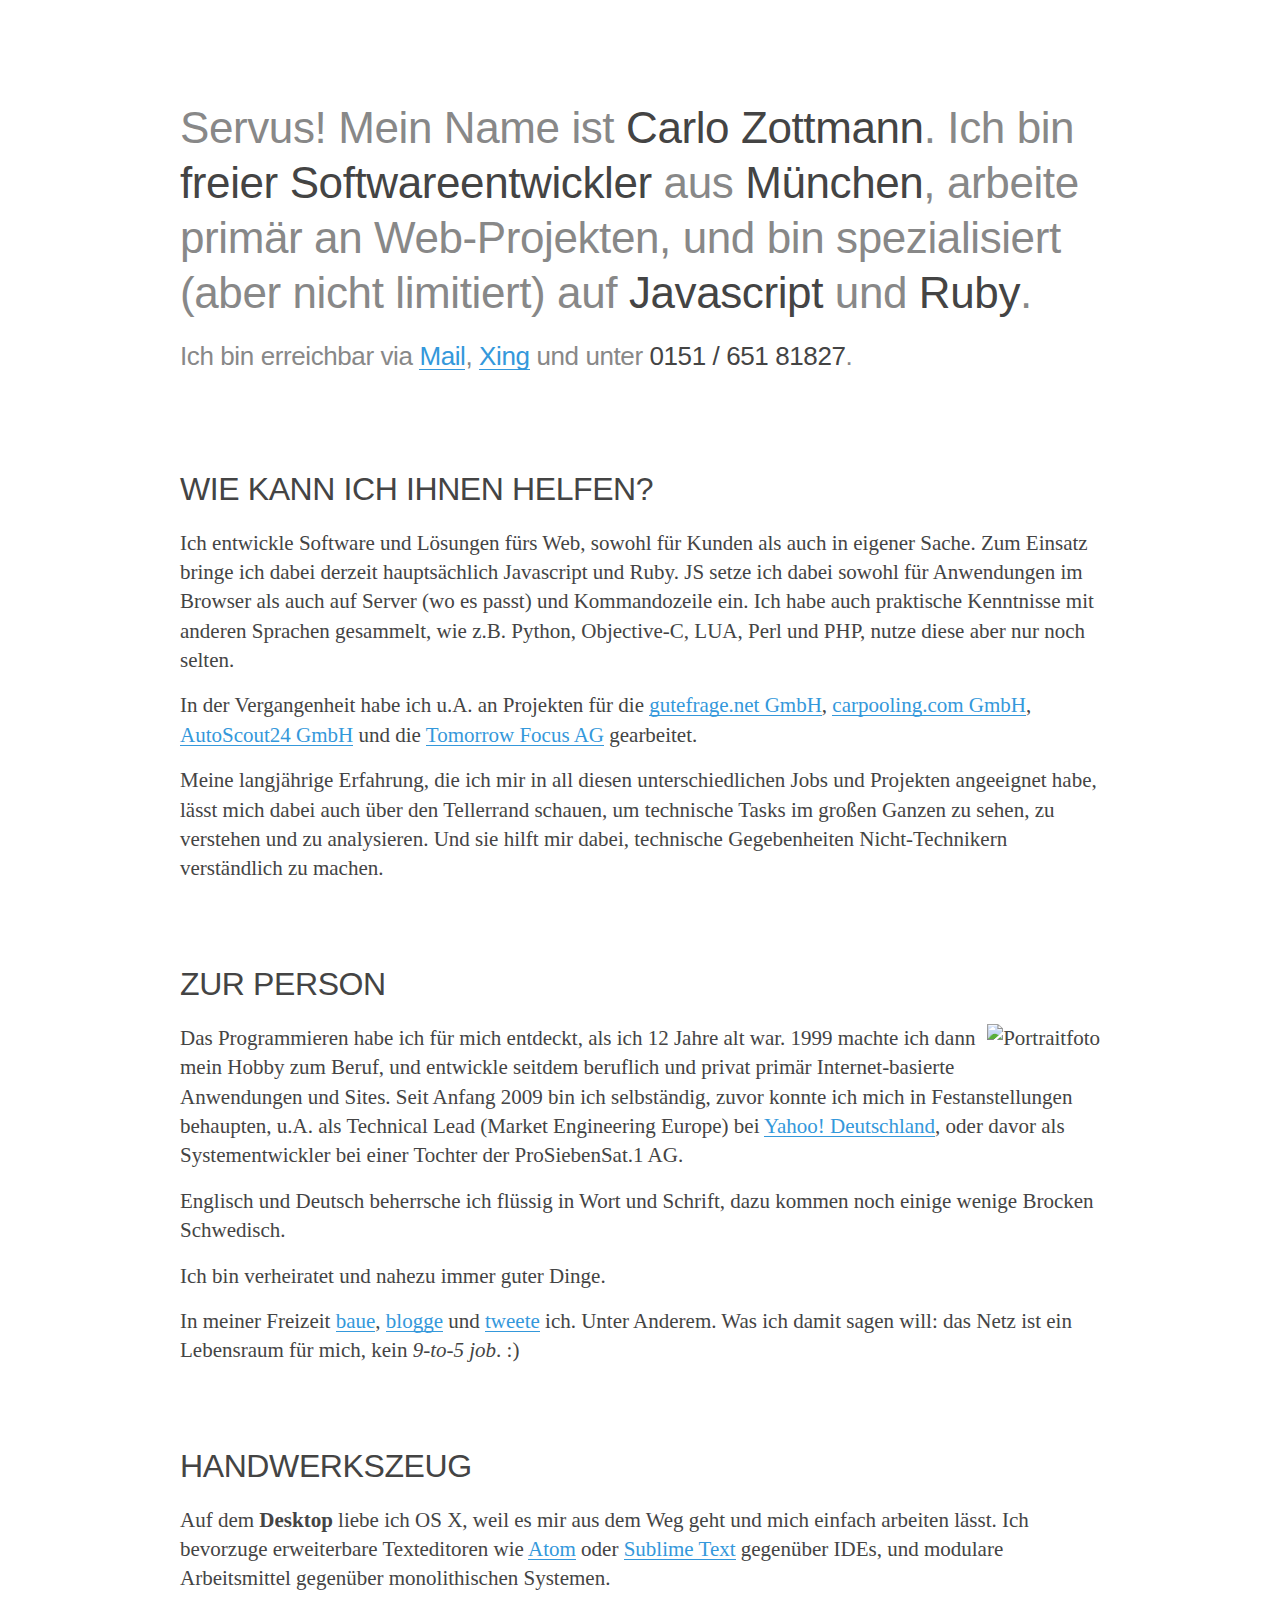
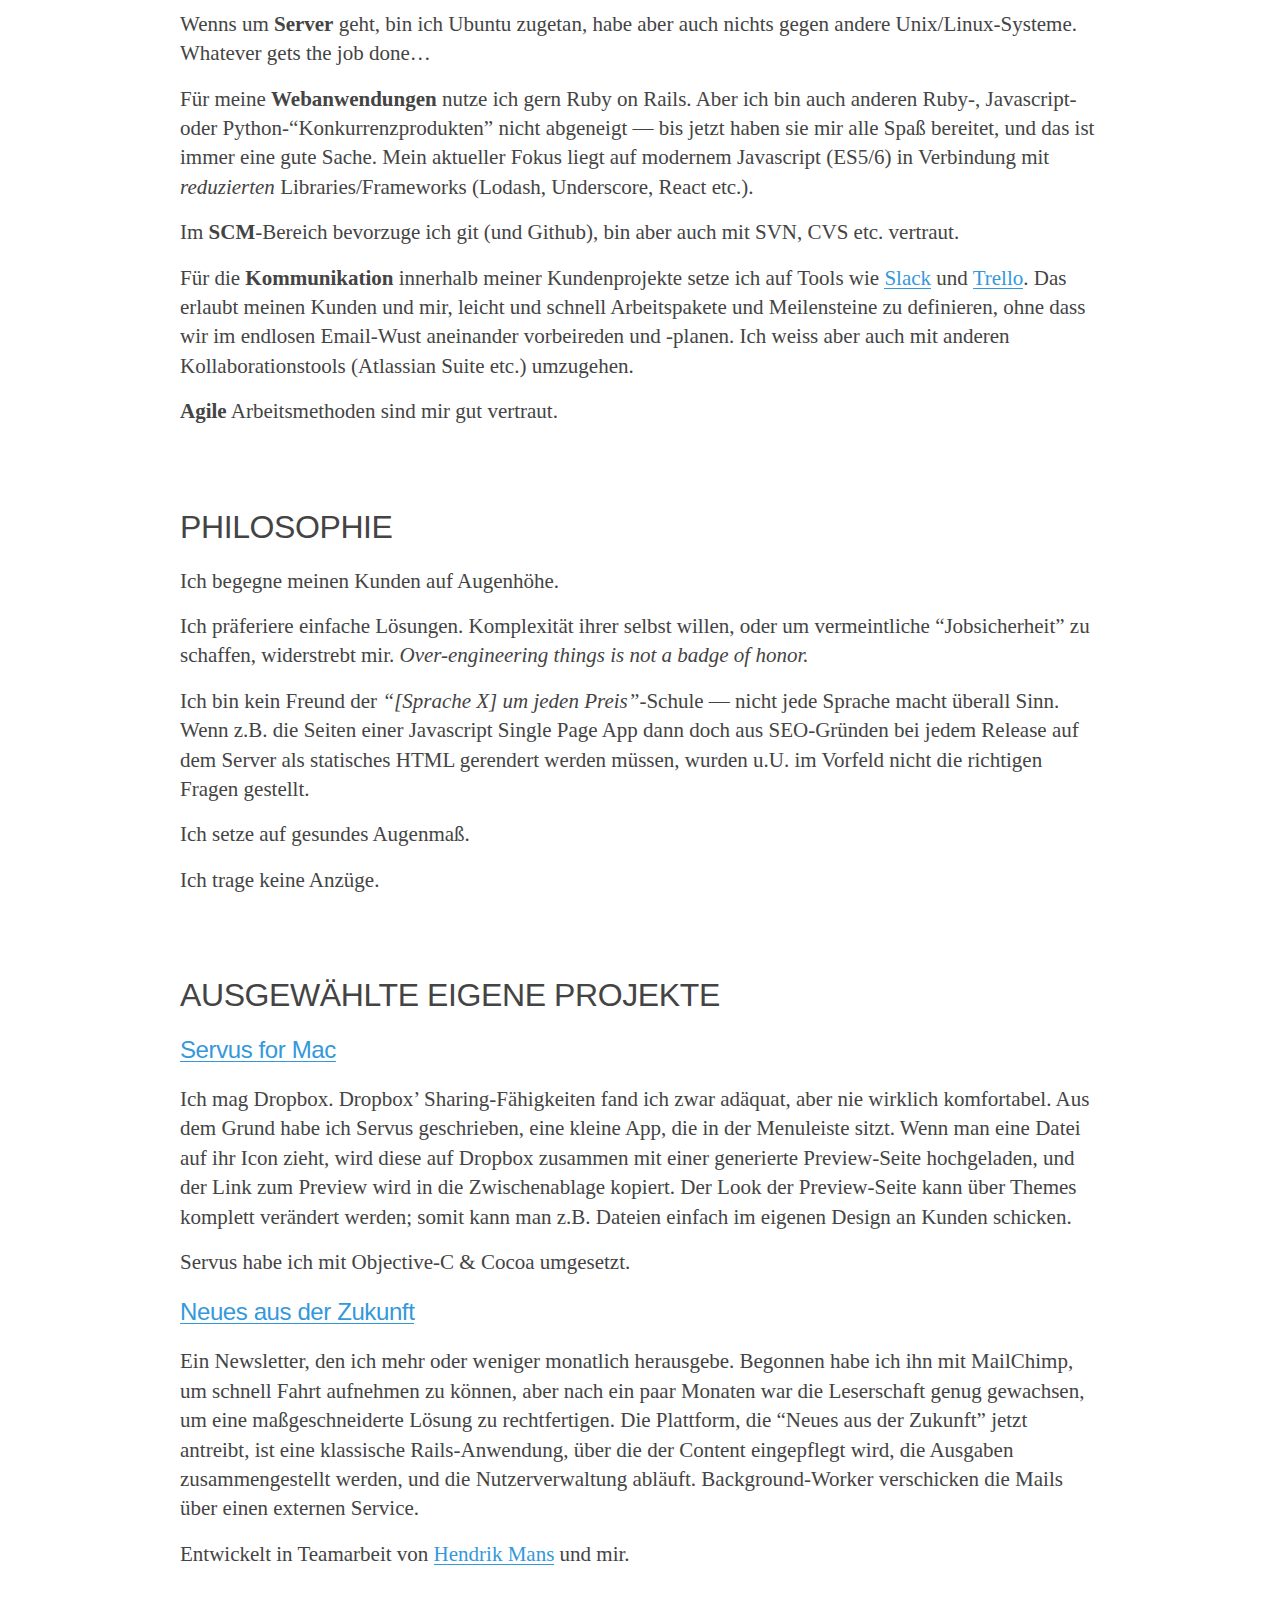
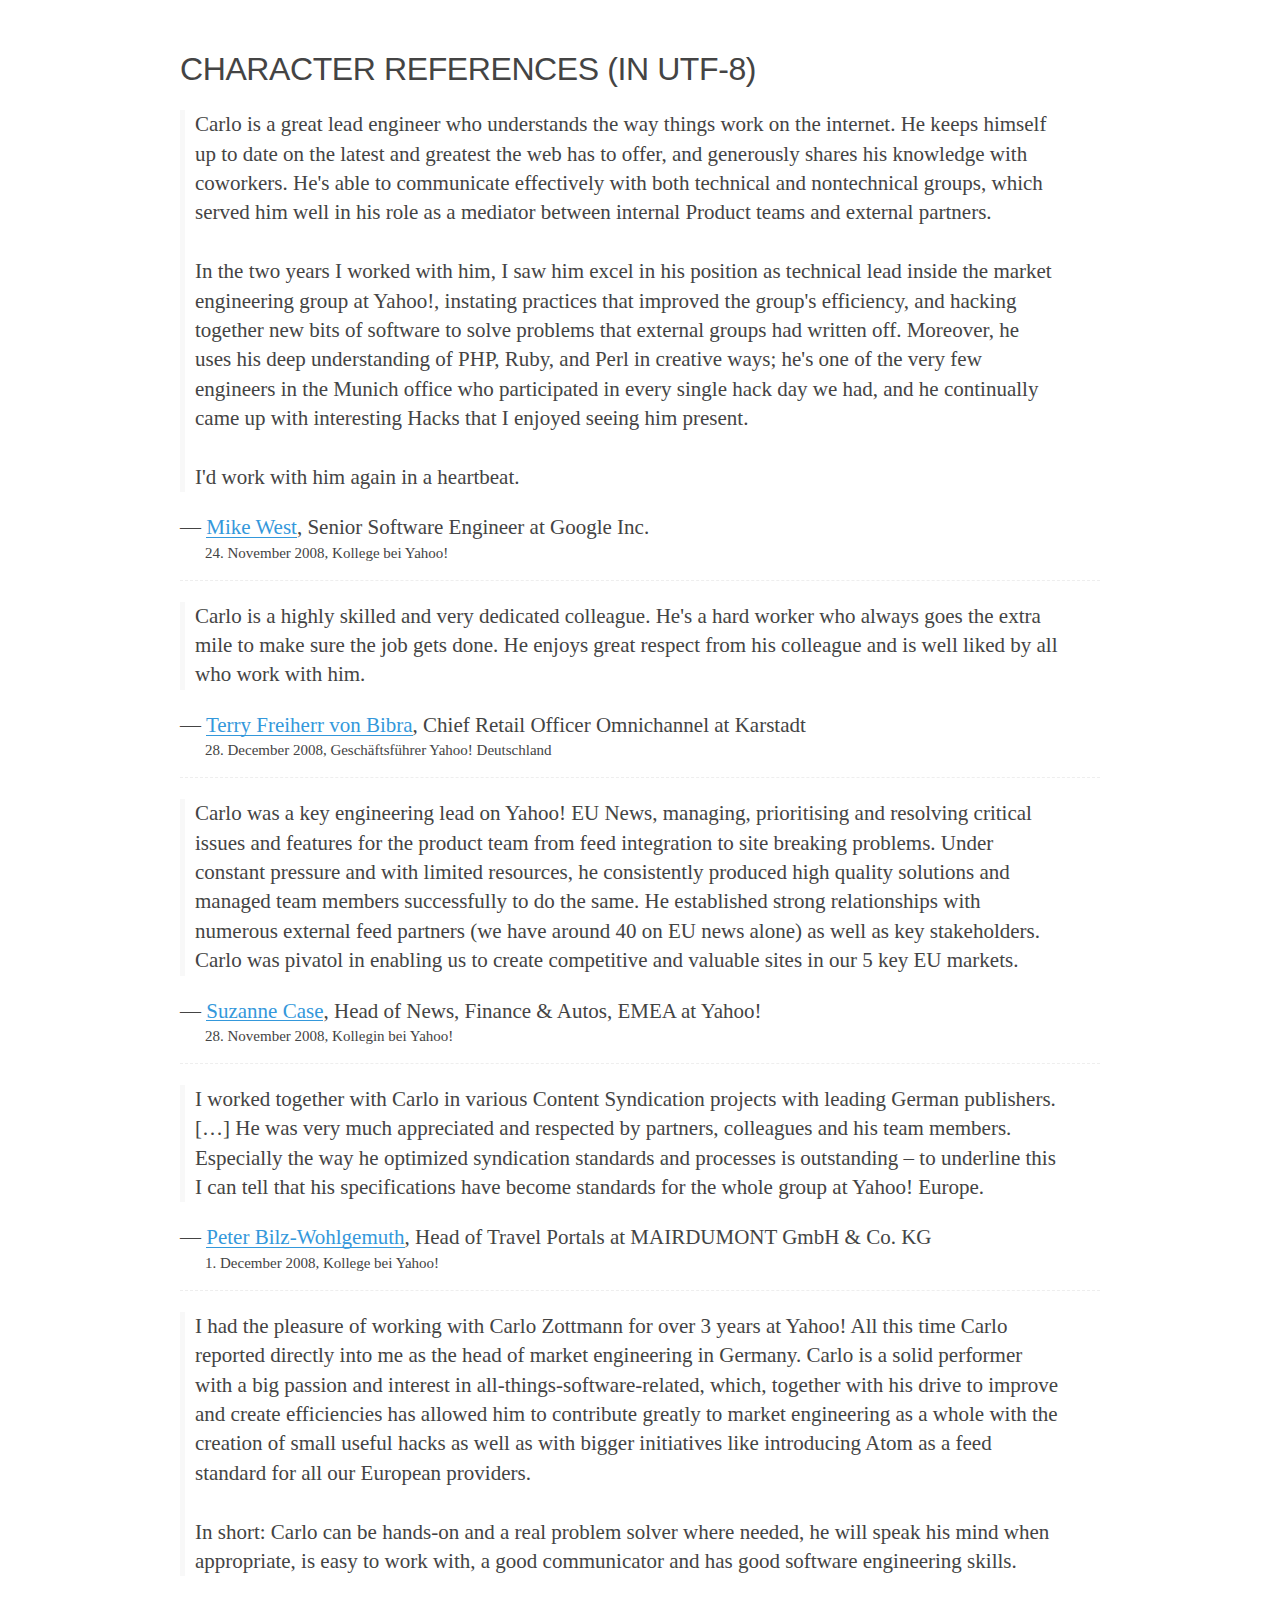
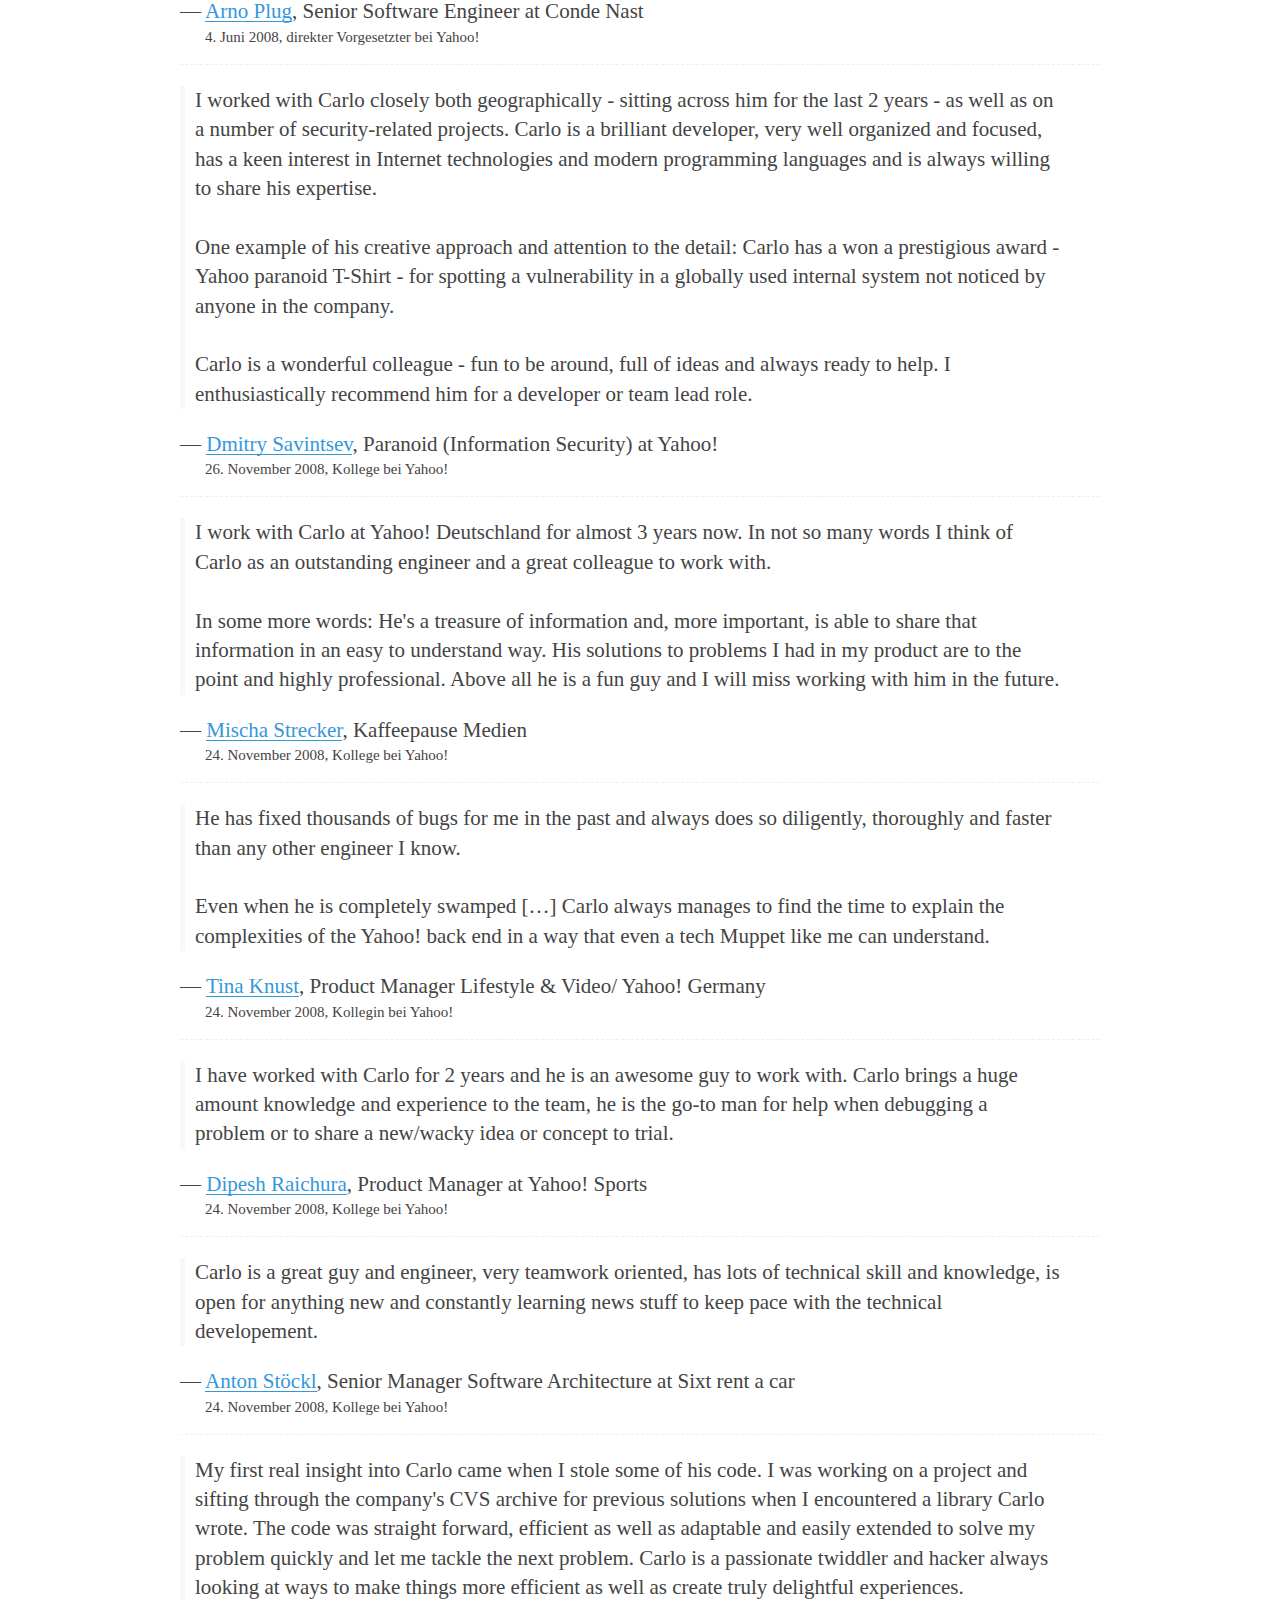
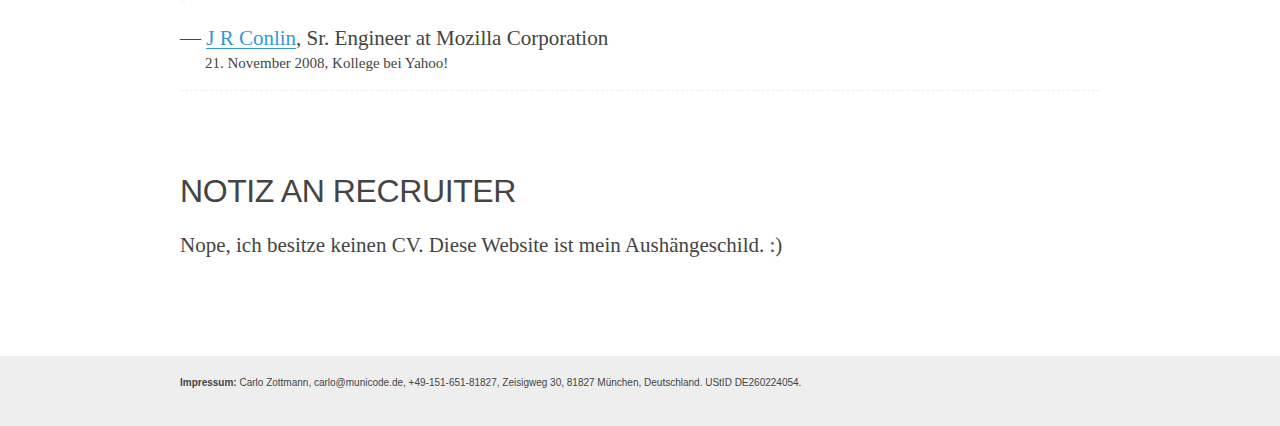
==== index.html @ 57a02a76 "[DEL] Unpassende Beschreibung entfernt." ====
<!DOCTYPE html>
<html lang="de">

<head>
  <meta http-equiv="Content-type" content="text/html; charset=utf-8">
  <title>Carlo Zottmann, Freelance Software Development, München.</title>
  <meta charset="utf-8">
  <meta name="viewport" content="width=device-width, initial-scale=1">

  <style>
    /*! normalize.css v3.0.2 | MIT License | git.io/normalize */
    html{font-family:sans-serif;-ms-text-size-adjust:100%;-webkit-text-size-adjust:100%}body{margin:0}article,aside,details,figcaption,figure,footer,header,hgroup,main,menu,nav,section,summary{display:block}audio,canvas,progress,video{display:inline-block;vertical-align:baseline}audio:not([controls]){display:none;height:0}[hidden],template{display:none}a{background-color:transparent}a:active,a:hover{outline:0}abbr[title]{border-bottom:1px dotted}b,strong{font-weight:bold}dfn{font-style:italic}h1{font-size:2em;margin:.67em 0}mark{background:#ff0;color:#000}small{font-size:80%}sub,sup{font-size:75%;line-height:0;position:relative;vertical-align:baseline}sup{top:-0.5em}sub{bottom:-0.25em}img{border:0}svg:not(:root){overflow:hidden}figure{margin:1em 40px}hr{-moz-box-sizing:content-box;box-sizing:content-box;height:0}pre{overflow:auto}code,kbd,pre,samp{font-family:monospace,monospace;font-size:1em}button,input,optgroup,select,textarea{color:inherit;font:inherit;margin:0}button{overflow:visible}button,select{text-transform:none}button,html input[type="button"],input[type="reset"],input[type="submit"]{-webkit-appearance:button;cursor:pointer}button[disabled],html input[disabled]{cursor:default}button::-moz-focus-inner,input::-moz-focus-inner{border:0;padding:0}input{line-height:normal}input[type="checkbox"],input[type="radio"]{box-sizing:border-box;padding:0}input[type="number"]::-webkit-inner-spin-button,input[type="number"]::-webkit-outer-spin-button{height:auto}input[type="search"]{-webkit-appearance:textfield;-moz-box-sizing:content-box;-webkit-box-sizing:content-box;box-sizing:content-box}input[type="search"]::-webkit-search-cancel-button,input[type="search"]::-webkit-search-decoration{-webkit-appearance:none}fieldset{border:1px solid silver;margin:0 2px;padding:.35em .625em .75em}legend{border:0;padding:0}textarea{overflow:auto}optgroup{font-weight:bold}table{border-collapse:collapse;border-spacing:0}td,th{padding:0}

    /* Site styles */
    html{font-size:62.5%}body{color:#444;font-family:"adobe-garamond-pro-1","adobe-garamond-pro-2",Georgia,serif;font-size:2.1em;font-weight:400;line-height:1.4}h1,h2,h3,h4,h5,h6{font-family:"nimbus-sans-1","nimbus-sans-2","Helvetica Neue",Helvetica,Arial,sans-serif;font-weight:normal;letter-spacing:-0.04rem;line-height:1.25;margin-bottom:2rem;margin-top:0}h1{font-size:4.4rem;margin-top:10rem}h2{font-size:3.2rem;margin-top:8rem;text-transform:uppercase}h3{font-size:2.4rem;margin-top:2rem}@media(max-width:640px){h1{font-size:3rem;margin-top:2rem}h2{font-size:2.5rem;margin-top:8rem;text-transform:uppercase}h3{font-size:2.2rem;margin-top:2rem}}p{margin:0 0 1.6rem 0}a{color:#3498db;background-image:-webkit-linear-gradient(bottom,rgba(0,0,0,0) 50%,#3498db 50%);background-image:linear-gradient(to bottom,rgba(0,0,0,0) 50%,#3498db 50%);background-position:0 95%;background-repeat:repeat-x;background-size:2px 2px;text-decoration:none}a:hover,a:active,a:visited{color:#2980b9}.no-wrap{white-space:nowrap}.Block{width:100%;float:left;box-sizing:border-box}.Block-inner{box-sizing:border-box;margin:0 auto;max-width:960px;padding:0 20px;position:relative;width:100%}.Block:after,.Block-inner:after{clear:both;content:"";display:table}.PageHeader{letter-spacing:-0.04rem;font-family:"nimbus-sans-1","nimbus-sans-2","Helvetica Neue",Helvetica,Arial,sans-serif;color:#888}.PageHeader h1{font-weight:200}.PageHeader strong{color:#444;font-weight:400}.PageHeader p{font-size:2.6rem;font-weight:200;line-height:1.25}.Mugshot{float:right;margin:0 0 1rem 1rem;max-width:50%}.Endorsement{border-bottom:.1rem dashed #eee;margin-bottom:2rem}.Endorsement-quote{border-left:.5rem solid #f8f8f8;margin-left:0;padding-left:1rem}.Endorsement-meta{display:block;font-size:1.5rem;margin-left:2.5rem}.PageFooter{font-family:"nimbus-sans-1","nimbus-sans-2","Helvetica Neue",Helvetica,Arial,sans-serif;font-size:1rem;background-color:#eee;padding:2rem 0;margin-top:8rem}#content{min-height:100rem}
  </style>

  <script src="//use.typekit.net/qkr4hse.js"></script>
  <script>try { Typekit.load(); } catch( e ) {}</script>
</head>

<body>
  <header class="Block PageHeader">
    <div class="Block-inner">
      <h1>
        Servus! Mein Name ist
        <strong>Carlo Zottmann</strong>.
        Ich bin
        <strong>freier Softwareentwickler</strong>
        aus
        <strong>München</strong>,
        arbeite primär an Web-Projekten, und bin spezialisiert (aber nicht limitiert) auf
        <strong>Javascript</strong> und
        <strong>Ruby</strong>.
      </h1>

      <p>
        Ich bin erreichbar via
        <strong><a href="mailto:carlo@municode.de">Mail</a></strong>,
        <strong><a href="https://www.xing.com/profile/Carlo_Zottmann">Xing</a></strong>
        und unter
        <strong><span class="no-wrap">0151 / 651 81827</span></strong>.
      </p>
    </div>
  </header>


  <div class="Block">
    <div class="Block-inner" id="content">

      <section>
        <h2>Wie kann ich Ihnen helfen?</h2>

        <p>Ich entwickle Software und Lösungen fürs Web, sowohl für Kunden als auch in eigener Sache. Zum Einsatz bringe ich dabei derzeit hauptsächlich Javascript und Ruby. JS setze ich dabei sowohl für Anwendungen im Browser als auch auf Server (wo es passt) und Kommandozeile ein.  Ich habe auch praktische Kenntnisse mit anderen Sprachen gesammelt, wie z.B. Python, Objective-C, LUA, Perl und PHP, nutze diese aber nur noch selten.</p>

        <p>In der Vergangenheit habe ich u.A. an Projekten für die <a href="http://gutefrage.net">gutefrage.net GmbH</a>, <a href="http://carpooling.com">carpooling.com GmbH</a>, <a href="http://autoscout24.de/">AutoScout24 GmbH</a> und die <a href="http://tomorrow-focus.de/">Tomorrow Focus AG</a> gearbeitet.</p>

        <p>Meine langjährige Erfahrung, die ich mir in all diesen unterschiedlichen Jobs und Projekten angeeignet habe, lässt mich dabei auch über den Tellerrand schauen, um technische Tasks im großen Ganzen zu sehen, zu verstehen und zu analysieren.  Und sie hilft mir dabei, technische Gegebenheiten Nicht-Technikern verständlich zu machen.</p>
      </section>


      <section>
        <h2>Zur Person</h2>

        <img src="img/mugshot.png" alt="Portraitfoto" class="Mugshot">

        <p>Das Programmieren habe ich für mich entdeckt, als ich 12&nbsp;Jahre alt war. 1999&nbsp;machte ich dann mein Hobby zum Beruf, und entwickle seitdem beruflich und privat primär Internet-basierte Anwendungen und Sites. Seit Anfang&nbsp;2009 bin ich selbständig, zuvor konnte ich mich in Festanstellungen behaupten, u.A. als Technical Lead (Market Engineering Europe) bei <a href="https://de.yahoo.com/">Yahoo! Deutschland</a>, oder davor als Systementwickler bei einer Tochter der ProSiebenSat.1 AG.</p>

        <p>Englisch und Deutsch beherrsche ich flüssig in Wort und Schrift, dazu kommen noch einige wenige Brocken Schwedisch.</p>

        <p>Ich bin verheiratet und nahezu immer guter Dinge.</p>

        <p>In meiner Freizeit <a href="https://github.com/carlo">baue</a>, <a href="https://carlo.zottmann.org/">blogge</a> und <a href="https://twitter.com/municode">tweete</a> ich. Unter Anderem. Was ich damit sagen will: das Netz ist ein Lebensraum für mich, kein <i>9-to-5 job</i>. :)</p>
      </section>


      <section>
        <h2>Handwerkszeug</h2>

        <p>Auf dem <strong>Desktop</strong> liebe ich OS&nbsp;X, weil es mir aus dem Weg geht und mich einfach arbeiten lässt. Ich bevorzuge erweiterbare Texteditoren wie <a href="https://atom.io">Atom</a> oder <a href="http://www.sublimetext.com/">Sublime Text</a> gegenüber IDEs, und modulare Arbeitsmittel gegenüber monolithischen Systemen.</p>

        <p>Wenns um <strong>Server</strong> geht, bin ich Ubuntu zugetan, habe aber auch nichts gegen andere Unix/Linux-Systeme. Whatever gets the job done…</p>

        <p>Für meine <strong>Webanwendungen</strong> nutze ich gern Ruby on Rails. Aber ich bin auch anderen Ruby-, Javascript- oder Python-&#8220;Konkurrenzprodukten&#8221; nicht abgeneigt — bis jetzt haben sie mir alle Spaß bereitet, und das ist immer eine gute Sache. Mein aktueller Fokus liegt auf modernem Javascript (ES5/6) in Verbindung mit <em>reduzierten</em> Libraries/Frameworks (Lodash, Underscore, React etc.).</p>

        <p>Im <strong>SCM</strong>-Bereich bevorzuge ich git (und Github), bin aber auch mit SVN, CVS etc. vertraut.</p>

        <p>Für die <strong>Kommunikation</strong> innerhalb meiner Kundenprojekte setze ich auf Tools wie <a href="https://slack.com/">Slack</a> und <a href="https://trello.com/">Trello</a>. Das erlaubt meinen Kunden und mir, leicht und schnell Arbeitspakete und Meilensteine zu definieren, ohne dass wir im endlosen Email-Wust aneinander vorbeireden und -planen. Ich weiss aber auch mit anderen Kollaborationstools (Atlassian Suite etc.) umzugehen.</p>

        <p><strong>Agile</strong> Arbeitsmethoden sind mir gut vertraut.</p>
      </section>


      <section>
        <h2>Philosophie</h2>

        <p>Ich begegne meinen Kunden auf Augenhöhe.</p>

        <p>Ich präferiere einfache Lösungen. Komplexität ihrer selbst willen, oder um vermeintliche &#8220;Jobsicherheit&#8221; zu schaffen, widerstrebt mir. <i>Over-engineering things is not a badge of honor.</i></p>

        <p>Ich bin kein Freund der <em>&#8220;[Sprache X] um jeden Preis&#8221;</em>-Schule — nicht jede Sprache macht überall Sinn.  Wenn z.B. die Seiten einer Javascript Single Page App dann doch aus SEO-Gründen bei jedem Release auf dem Server als statisches HTML gerendert werden müssen, wurden u.U. im Vorfeld nicht die richtigen Fragen gestellt.</p>

        <p>Ich setze auf gesundes Augenmaß.</p>

        <p>Ich trage keine Anzüge.</p>
      </section>


      <section>
        <h2>Ausgewählte eigene Projekte</h2>

        <h3><a href="https://servus.io">Servus for Mac</a></h3>

        <p>Ich mag Dropbox. Dropbox&#8217; Sharing-Fähigkeiten fand ich zwar adäquat, aber nie wirklich komfortabel. Aus dem Grund habe ich Servus geschrieben, eine kleine App, die in der Menuleiste sitzt. Wenn man eine Datei auf ihr Icon zieht, wird diese auf Dropbox zusammen mit einer generierte Preview-Seite hochgeladen, und der Link zum Preview wird in die Zwischenablage kopiert. Der Look der Preview-Seite kann über Themes komplett verändert werden; somit kann man z.B. Dateien einfach im eigenen Design an Kunden schicken.</p>

        <p>Servus habe ich mit Objective-C &amp; Cocoa umgesetzt.</p>

        <h3><a href="https://neues-aus-der-zukunft.de/">Neues aus der Zukunft</a></h3>

        <p>Ein Newsletter, den ich mehr oder weniger monatlich herausgebe. Begonnen habe ich ihn mit MailChimp, um schnell Fahrt aufnehmen zu können, aber nach ein paar Monaten war die Leserschaft genug gewachsen, um eine maßgeschneiderte Lösung zu rechtfertigen. Die Plattform, die &#8220;Neues aus der Zukunft&#8221; jetzt antreibt, ist eine klassische Rails-Anwendung, über die der Content eingepflegt wird, die Ausgaben zusammengestellt werden, und die Nutzerverwaltung abläuft. Background-Worker verschicken die Mails über einen externen Service.</p>

        <p>Entwickelt in Teamarbeit von <a href="http://hmans.io">Hendrik Mans</a> und mir.</p>
      </section>


      <section>
        <h2>Character References (in UTF-8)</h2>

        <section class="Endorsement">
          <blockquote class="Endorsement-quote">
            Carlo is a great lead engineer who understands the way things work on the
            internet. He keeps himself up to date on the latest and greatest the web
            has to offer, and generously shares his knowledge with coworkers. He's
            able to communicate effectively with both technical and nontechnical
            groups, which served him well in his role as a mediator between internal
            Product teams and external partners.<br><br>

            In the two years I worked with him,
            I saw him excel in his position as technical lead inside the market
            engineering group at Yahoo!, instating practices that improved the
            group's efficiency, and hacking together new bits of software to solve
            problems that external groups had written off. Moreover, he uses his deep
            understanding of PHP, Ruby, and Perl in creative ways; he's one of the
            very few engineers in the Munich office who participated in every single
            hack day we had, and he continually came up with interesting Hacks that I
            enjoyed seeing him present.<br><br>

            I'd work with him again in a heartbeat.
          </blockquote>

          <p>
            — <a href="http://de.linkedin.com/in/mikewestorg/en">Mike West</a>, Senior Software Engineer at Google Inc.
            <span class="Endorsement-meta">24.&nbsp;November&nbsp;2008, Kollege bei Yahoo!</span>
          </p>
        </section>

        <section class="Endorsement">
          <blockquote class="Endorsement-quote">
            Carlo is a highly skilled and very dedicated colleague. He's a hard
            worker who always goes the extra mile to make sure the job gets done. He
            enjoys great respect from his colleague and is well liked by all who work
            with him.
          </blockquote>
          <p>
            — <a href="http://de.linkedin.com/in/terryvonbibra/en">Terry Freiherr von Bibra</a>, Chief Retail Officer Omnichannel at Karstadt
            <span class="Endorsement-meta">28.&nbsp;December&nbsp;2008, Geschäftsführer Yahoo! Deutschland</span>
          </p>
        </section>

        <section class="Endorsement">
          <blockquote class="Endorsement-quote">
            Carlo was a key engineering lead on Yahoo! EU News, managing,
            prioritising and resolving critical issues and features for the product
            team from feed integration to site breaking problems. Under constant
            pressure and with limited resources, he consistently produced high
            quality solutions and managed team members successfully to do the same.
            He established strong relationships with numerous external feed partners
            (we have around 40 on EU news alone) as well as key stakeholders. Carlo
            was pivatol in enabling us to create competitive and valuable sites in
            our 5 key EU markets.
          </blockquote>

          <p>
            — <a href="http://uk.linkedin.com/pub/suzanne-case/7/676/8bb/en">Suzanne Case</a>, Head of News, Finance &amp; Autos, EMEA at Yahoo!
            <span class="Endorsement-meta">28.&nbsp;November&nbsp;2008, Kollegin bei Yahoo!</span>
          </p>
        </section>

        <section class="Endorsement">
          <blockquote class="Endorsement-quote">
            I worked together with Carlo in various Content Syndication projects with
            leading German publishers. […] He was very much
            appreciated and respected by partners, colleagues and his team members.
            Especially the way he optimized syndication standards and processes is
            outstanding – to underline this I can tell that his specifications have
            become standards for the whole group at Yahoo! Europe.
          </blockquote>

          <p>
            — <a href="http://de.linkedin.com/in/peterbw">Peter Bilz-Wohlgemuth</a>, Head of Travel Portals at MAIRDUMONT GmbH &amp; Co. KG
            <span class="Endorsement-meta">1.&nbsp;December&nbsp;2008, Kollege bei Yahoo!</span>
          </p>
        </section>

        <section class="Endorsement">
          <blockquote class="Endorsement-quote">
            I had the pleasure of working with Carlo Zottmann for over 3 years at
            Yahoo! All this time Carlo reported directly into me as the head of
            market engineering in Germany. Carlo is a solid performer with a big
            passion and interest in all-things-software-related, which, together with
            his drive to improve and create efficiencies has allowed him to
            contribute greatly to market engineering as a whole with the creation of
            small useful hacks as well as with bigger initiatives like introducing
            Atom as a feed standard for all our European providers.<br>
            <br>
            In short: Carlo can be hands-on and a real problem solver where needed,
            he will speak his mind when appropriate, is easy to work with, a good
            communicator and has good software engineering skills.
          </blockquote>

          <p>
            — <a href="http://es.linkedin.com/in/amplug/en">Arno Plug</a>, Senior Software Engineer at Conde Nast
            <span class="Endorsement-meta">4.&nbsp;Juni&nbsp;2008, direkter Vorgesetzter bei Yahoo!</span>
          </p>
        </section>

        <section class="Endorsement">
          <blockquote class="Endorsement-quote">
            I worked with Carlo closely both geographically - sitting across him
            for the last 2 years - as well as on a number of security-related
            projects. Carlo is a brilliant developer, very well organized and
            focused, has a keen interest in Internet technologies and modern
            programming languages and is always willing to share his expertise.<br><br>

            One example of his creative approach and attention to the detail:
            Carlo has a won a prestigious award - Yahoo paranoid T-Shirt -
            for spotting a vulnerability in a globally used internal system not
            noticed by anyone in the company.<br><br>

            Carlo is a wonderful colleague - fun to be around, full of ideas and
            always ready to help. I enthusiastically recommend him for a developer or
            team lead role.
          </blockquote>

          <p>
            — <a href="http://de.linkedin.com/in/dmitrysavintsev/en">Dmitry Savintsev</a>, Paranoid (Information Security) at Yahoo!
            <span class="Endorsement-meta">26.&nbsp;November&nbsp;2008, Kollege bei Yahoo!</span>
          </p>
        </section>

        <section class="Endorsement">
          <blockquote class="Endorsement-quote">
            I work with Carlo at Yahoo! Deutschland for almost 3 years now. In not so
            many words I think of Carlo as an outstanding engineer and a great
            colleague to work with.<br><br>

            In some more words: He's a treasure of information and, more important,
            is able to share that information in an easy to understand way. His
            solutions to problems I had in my product are to the point and highly
            professional. Above all he is a fun guy and I will miss working with him
            in the future.
          </blockquote>

          <p>
            — <a href="http://de.linkedin.com/in/mischastrecker">Mischa Strecker</a>, Kaffeepause Medien
            <span class="Endorsement-meta">24.&nbsp;November&nbsp;2008, Kollege bei Yahoo!</span>
          </p>
        </section>

        <section class="Endorsement">
          <blockquote class="Endorsement-quote">
            He has fixed thousands of bugs for me in the past and always does so
            diligently, thoroughly and faster than any other engineer I know.<br><br>

            Even when he is completely swamped […] Carlo always manages to find the time to explain
            the complexities of the Yahoo! back end in a way that even a tech Muppet
            like me can understand.
          </blockquote>

          <p>
            — <a href="http://de.linkedin.com/pub/tina-knust/0/464/b3b">Tina Knust</a>, Product Manager Lifestyle &amp; Video/ Yahoo! Germany
            <span class="Endorsement-meta">24.&nbsp;November&nbsp;2008, Kollegin bei Yahoo!</span>
          </p>
        </section>

        <section class="Endorsement">
          <blockquote class="Endorsement-quote">
            I have worked with Carlo for 2 years and he is an awesome guy to work
            with. Carlo brings a huge amount knowledge and experience to the team, he
            is the go-to man for help when debugging a problem or to share a
            new/wacky idea or concept to trial.
          </blockquote>

          <p>
            — <a href="http://www.linkedin.com/in/dipeshraichura/en">Dipesh Raichura</a>, Product Manager at Yahoo! Sports
            <span class="Endorsement-meta">24.&nbsp;November&nbsp;2008, Kollege bei Yahoo!</span>
          </p>
        </section>

        <section class="Endorsement">
          <blockquote class="Endorsement-quote">
            Carlo is a great guy and engineer, very teamwork oriented, has lots of
            technical skill and knowledge, is open for anything new and constantly
            learning news stuff to keep pace with the technical developement.
          </blockquote>

          <p>
            — <a href="http://de.linkedin.com/pub/anton-stoeckl/5/6a8/32a">Anton Stöckl</a>, Senior Manager Software Architecture at Sixt rent a car
            <span class="Endorsement-meta">24.&nbsp;November&nbsp;2008, Kollege bei Yahoo!</span>
          </p>
        </section>

        <section class="Endorsement">
          <blockquote class="Endorsement-quote">
            My first real insight into Carlo came when I stole some of his code. I
            was working on a project and sifting through the company's CVS archive
            for previous solutions when I encountered a library Carlo wrote. The code
            was straight forward, efficient as well as adaptable and easily extended
            to solve my problem quickly and let me tackle the next problem. Carlo is
            a passionate twiddler and hacker always looking at ways to make things
            more efficient as well as create truly delightful experiences.
          </blockquote>

          <p>
            — <a href="http://www.linkedin.com/in/jrconlin">J R Conlin</a>, Sr. Engineer at Mozilla Corporation
            <span class="Endorsement-meta">21.&nbsp;November&nbsp;2008, Kollege bei Yahoo!</span>
          </p>
        </section>
      </section>


      <section>
        <h2>Notiz an Recruiter</h2>

        <p>Nope, ich besitze keinen CV. Diese Website ist mein Aushängeschild. :)</p>
      </section>

    </div>
  </div>

  <footer class="Block PageFooter">
    <div class="Block-inner">
      <p class="PageFooter-imprint">
        <strong>Impressum:</strong>
        Carlo Zottmann, carlo@municode.de,
        <span class="no-wrap">+49-151-651-81827</span>,
        Zeisigweg&nbsp;30, 81827&nbsp;München, Deutschland.
        UStID DE260224054.
      </p>
    </div>
  </footer>

</body>
</html>
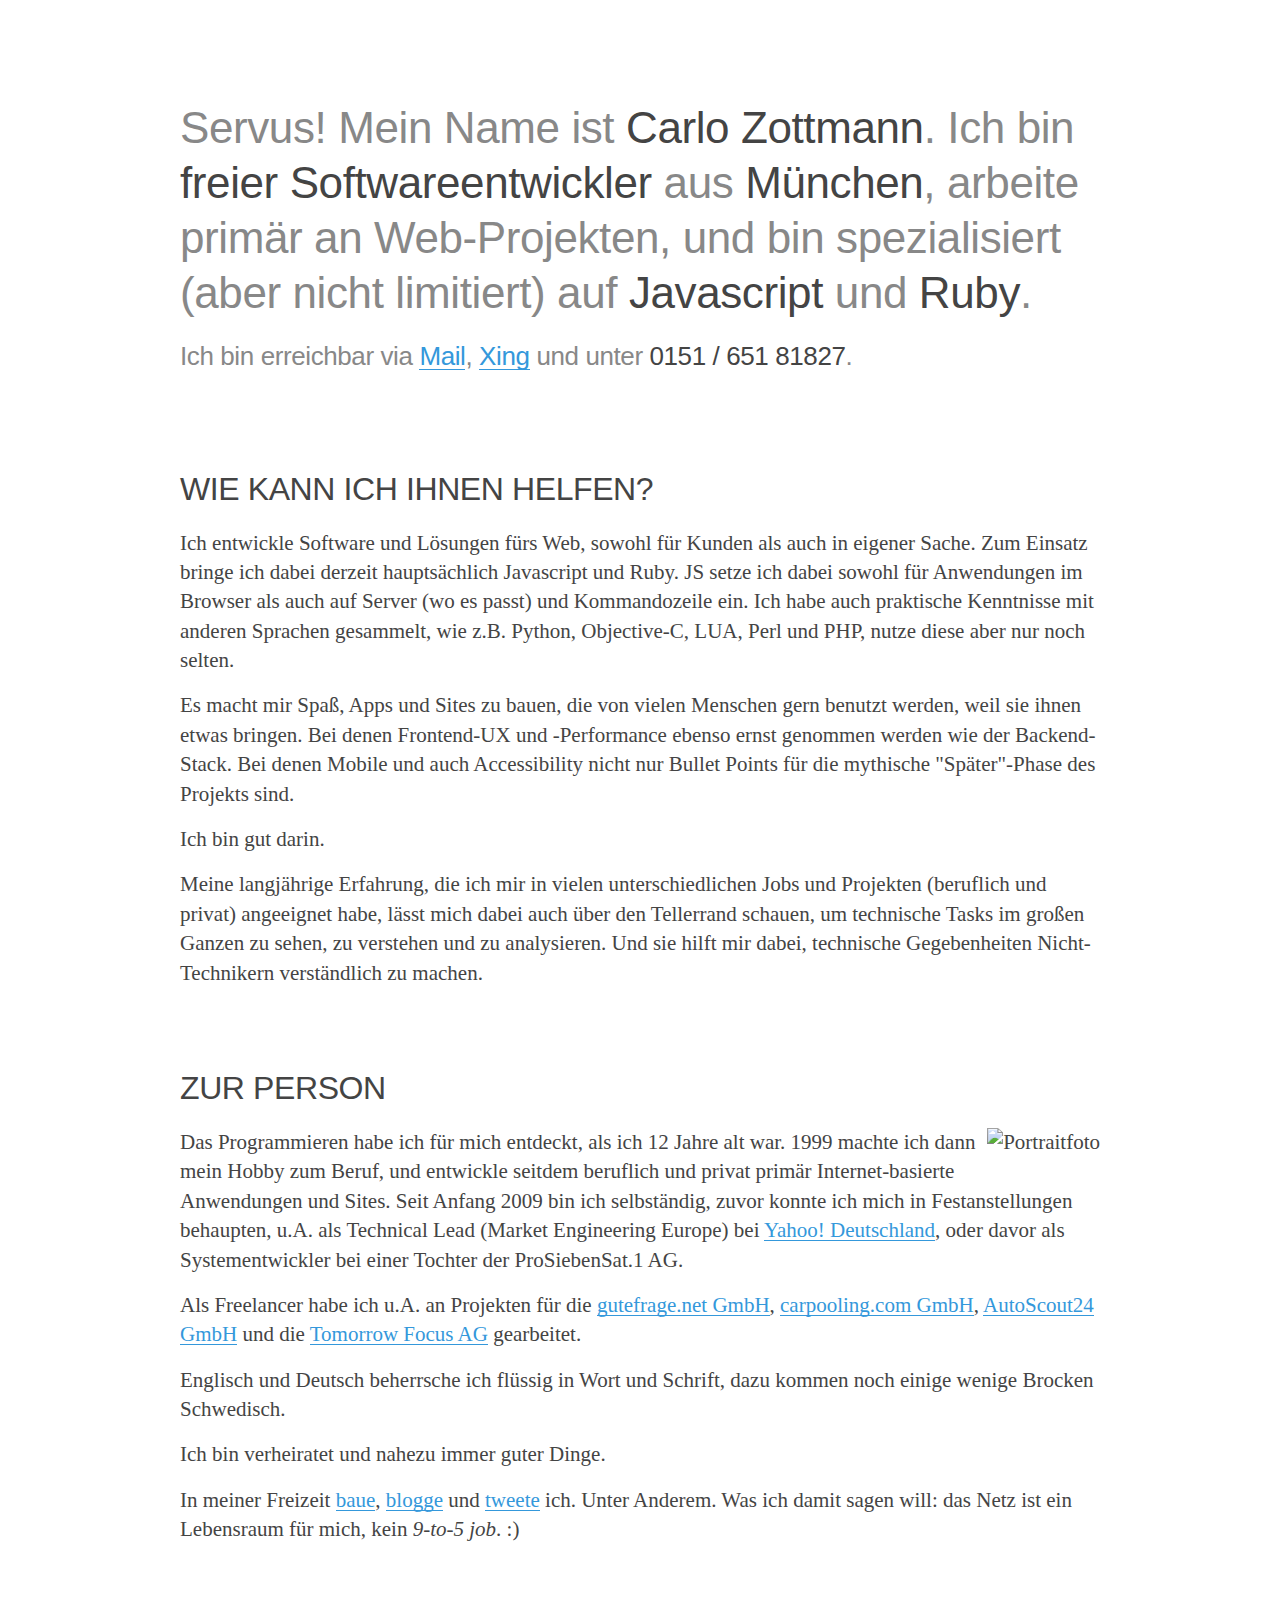
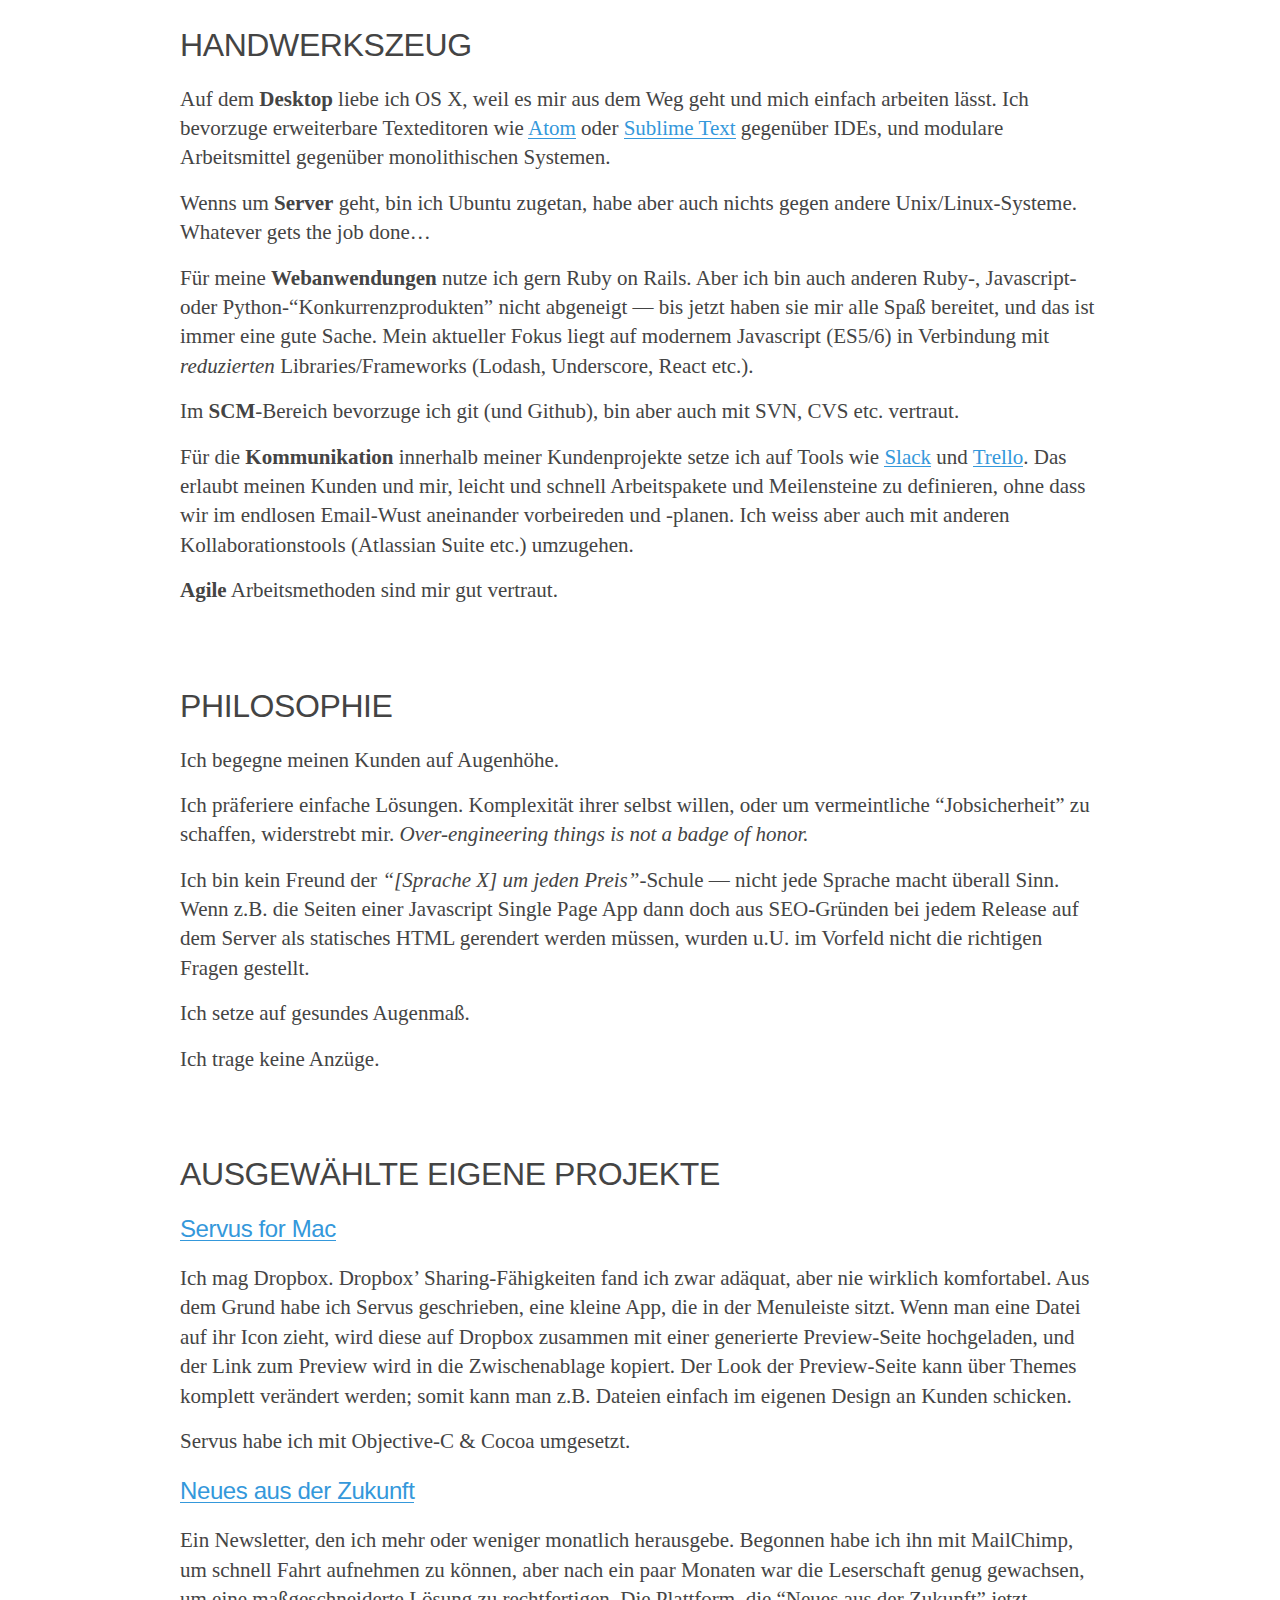
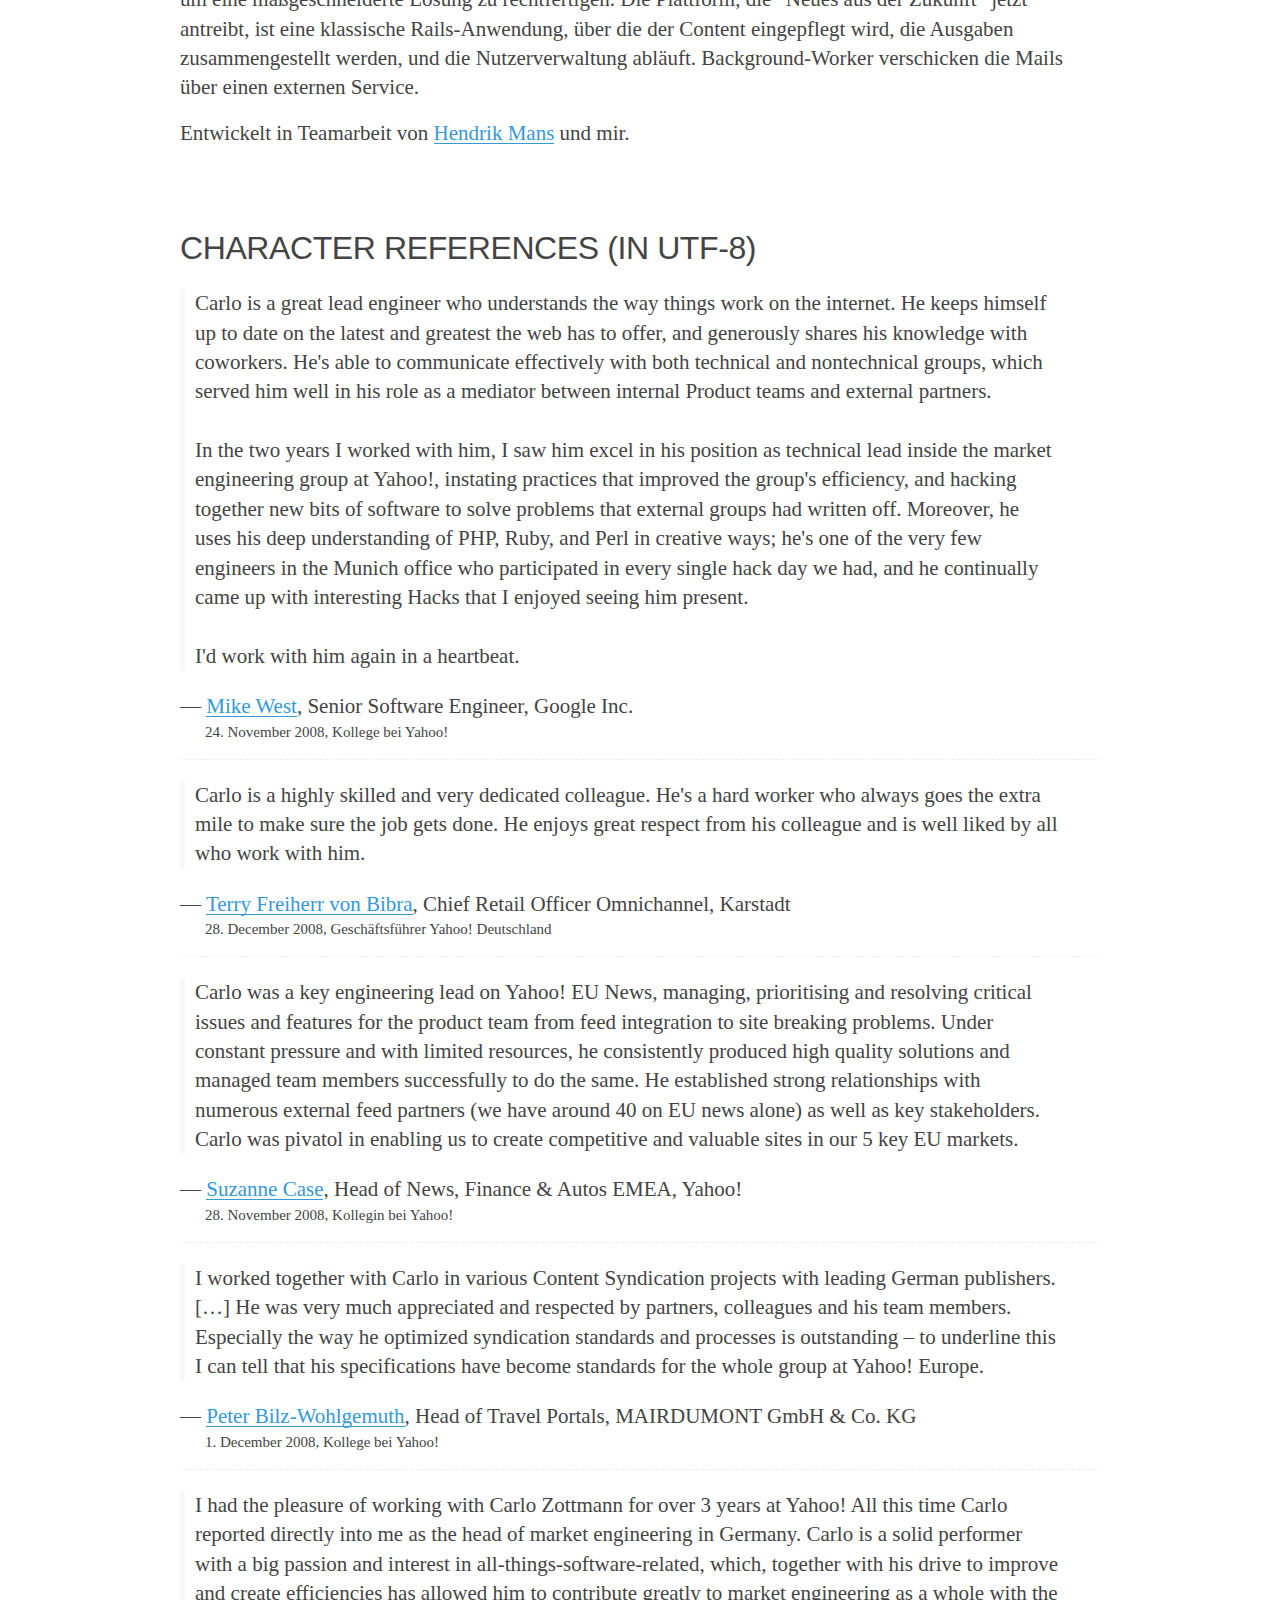
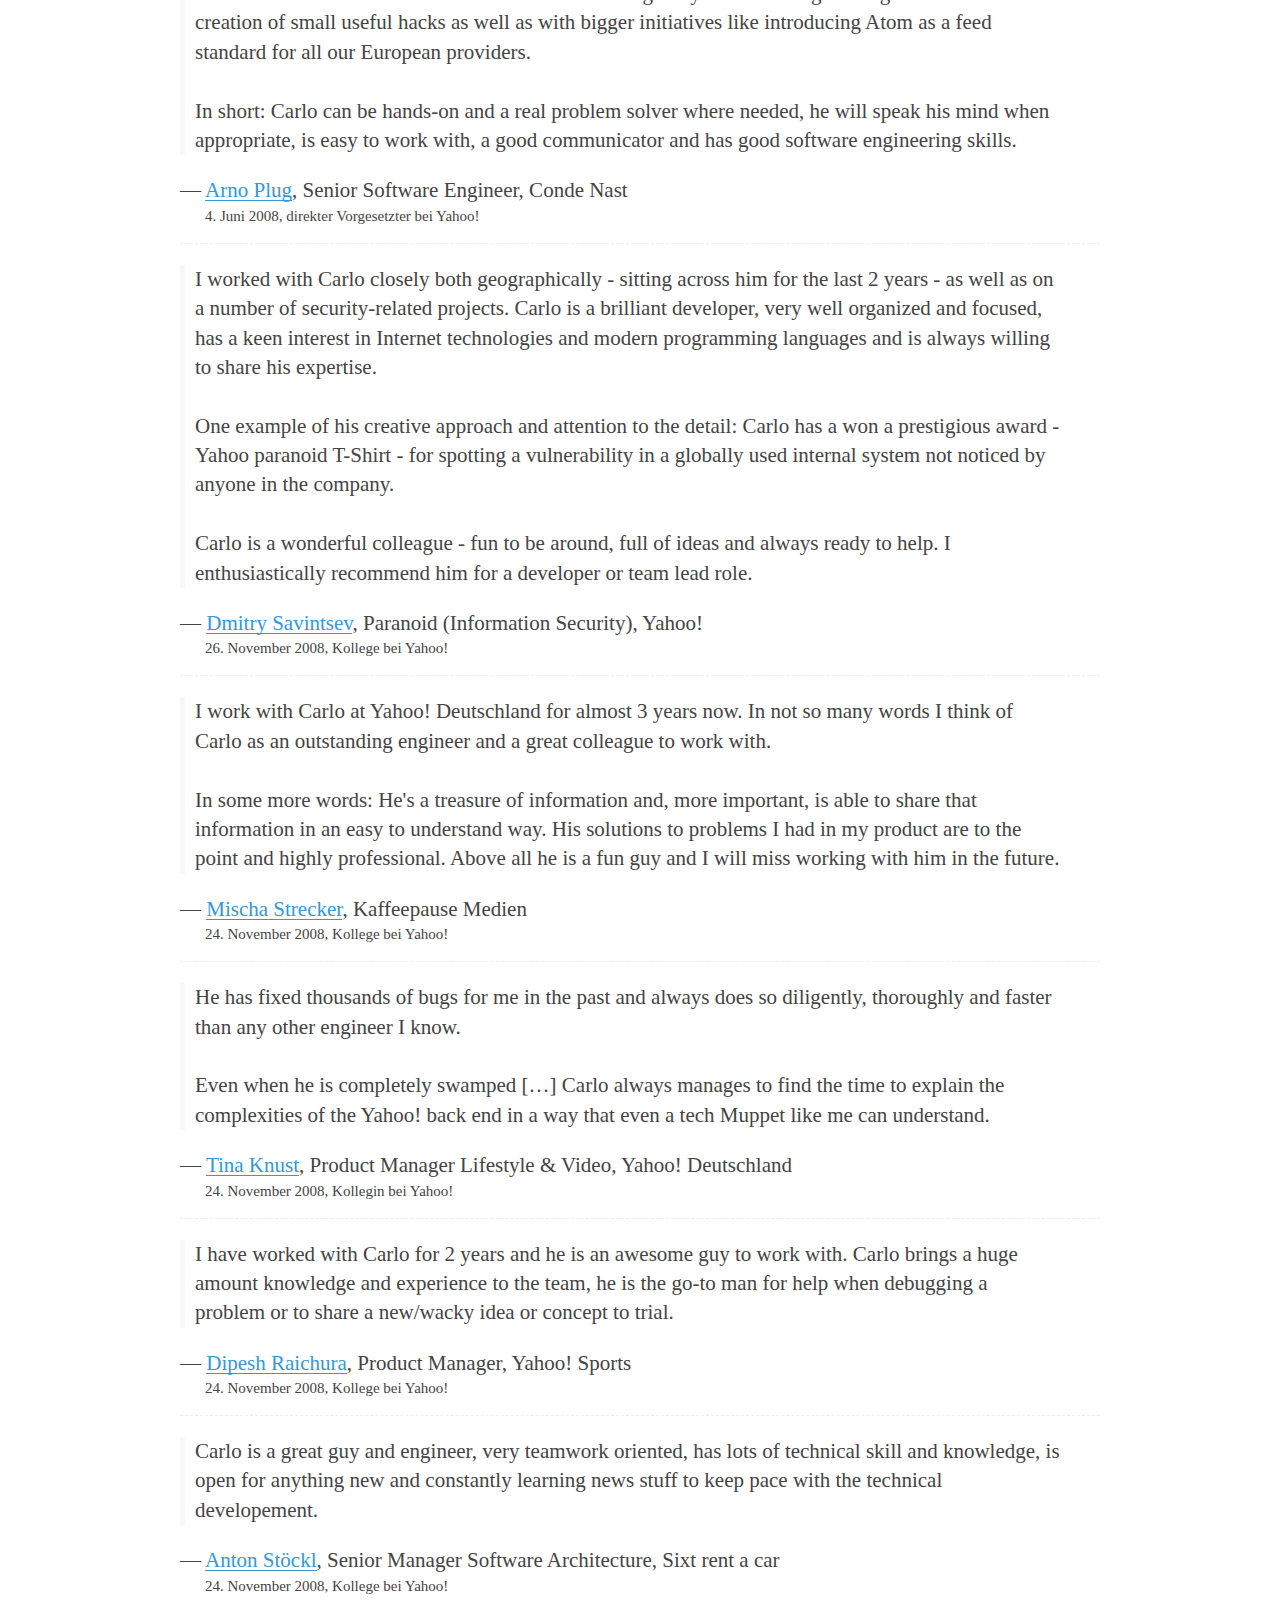
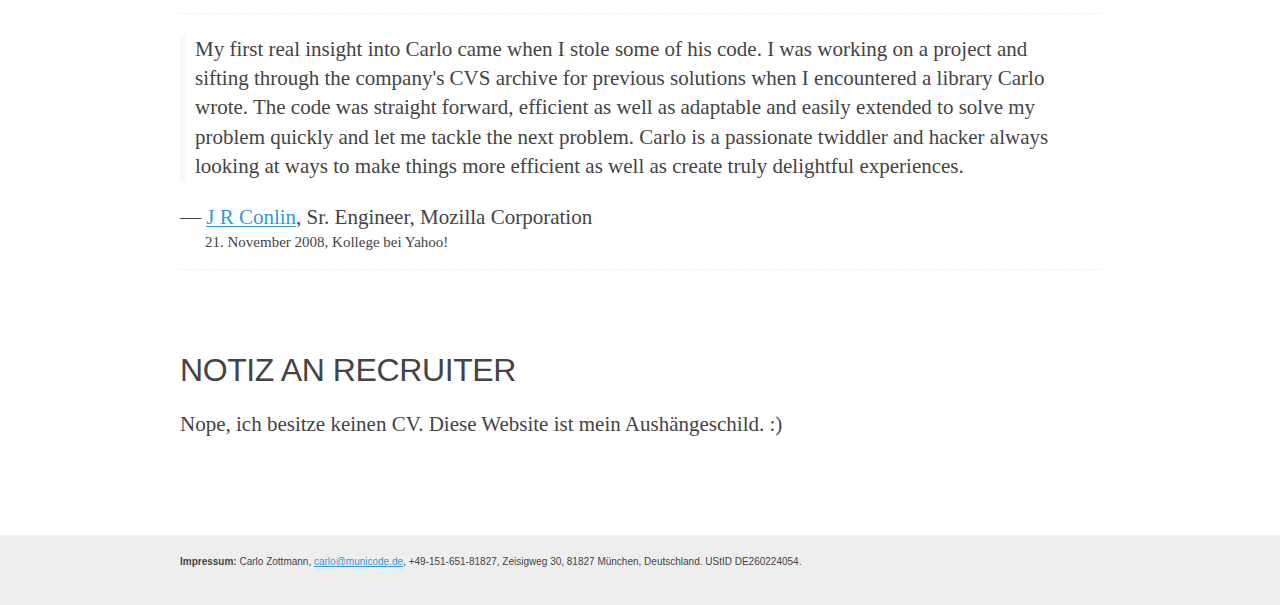
==== commit 481fdf81: "[FIX] Images in vcard mit HTTPS laden." ====
--- a/index.html
+++ b/index.html
@@ -6,13 +6,15 @@
   <title>Carlo Zottmann, Freelance Software Development, München.</title>
   <meta charset="utf-8">
   <meta name="viewport" content="width=device-width, initial-scale=1">
+  <meta name="google-site-verification" content="jhdnsWYmu6rTlFr2XArQ-A6dcvN0AGrWNmfE_7lpNX4">
 
   <style>
     /*! normalize.css v3.0.2 | MIT License | git.io/normalize */
     html{font-family:sans-serif;-ms-text-size-adjust:100%;-webkit-text-size-adjust:100%}body{margin:0}article,aside,details,figcaption,figure,footer,header,hgroup,main,menu,nav,section,summary{display:block}audio,canvas,progress,video{display:inline-block;vertical-align:baseline}audio:not([controls]){display:none;height:0}[hidden],template{display:none}a{background-color:transparent}a:active,a:hover{outline:0}abbr[title]{border-bottom:1px dotted}b,strong{font-weight:bold}dfn{font-style:italic}h1{font-size:2em;margin:.67em 0}mark{background:#ff0;color:#000}small{font-size:80%}sub,sup{font-size:75%;line-height:0;position:relative;vertical-align:baseline}sup{top:-0.5em}sub{bottom:-0.25em}img{border:0}svg:not(:root){overflow:hidden}figure{margin:1em 40px}hr{-moz-box-sizing:content-box;box-sizing:content-box;height:0}pre{overflow:auto}code,kbd,pre,samp{font-family:monospace,monospace;font-size:1em}button,input,optgroup,select,textarea{color:inherit;font:inherit;margin:0}button{overflow:visible}button,select{text-transform:none}button,html input[type="button"],input[type="reset"],input[type="submit"]{-webkit-appearance:button;cursor:pointer}button[disabled],html input[disabled]{cursor:default}button::-moz-focus-inner,input::-moz-focus-inner{border:0;padding:0}input{line-height:normal}input[type="checkbox"],input[type="radio"]{box-sizing:border-box;padding:0}input[type="number"]::-webkit-inner-spin-button,input[type="number"]::-webkit-outer-spin-button{height:auto}input[type="search"]{-webkit-appearance:textfield;-moz-box-sizing:content-box;-webkit-box-sizing:content-box;box-sizing:content-box}input[type="search"]::-webkit-search-cancel-button,input[type="search"]::-webkit-search-decoration{-webkit-appearance:none}fieldset{border:1px solid silver;margin:0 2px;padding:.35em .625em .75em}legend{border:0;padding:0}textarea{overflow:auto}optgroup{font-weight:bold}table{border-collapse:collapse;border-spacing:0}td,th{padding:0}
 
     /* Site styles */
-    html{font-size:62.5%}body{color:#444;font-family:"adobe-garamond-pro-1","adobe-garamond-pro-2",Georgia,serif;font-size:2.1em;font-weight:400;line-height:1.4}h1,h2,h3,h4,h5,h6{font-family:"nimbus-sans-1","nimbus-sans-2","Helvetica Neue",Helvetica,Arial,sans-serif;font-weight:normal;letter-spacing:-0.04rem;line-height:1.25;margin-bottom:2rem;margin-top:0}h1{font-size:4.4rem;margin-top:10rem}h2{font-size:3.2rem;margin-top:8rem;text-transform:uppercase}h3{font-size:2.4rem;margin-top:2rem}@media(max-width:640px){h1{font-size:3rem;margin-top:2rem}h2{font-size:2.5rem;margin-top:8rem;text-transform:uppercase}h3{font-size:2.2rem;margin-top:2rem}}p{margin:0 0 1.6rem 0}a{color:#3498db;background-image:-webkit-linear-gradient(bottom,rgba(0,0,0,0) 50%,#3498db 50%);background-image:linear-gradient(to bottom,rgba(0,0,0,0) 50%,#3498db 50%);background-position:0 95%;background-repeat:repeat-x;background-size:2px 2px;text-decoration:none}a:hover,a:active,a:visited{color:#2980b9}.no-wrap{white-space:nowrap}.Block{width:100%;float:left;box-sizing:border-box}.Block-inner{box-sizing:border-box;margin:0 auto;max-width:960px;padding:0 20px;position:relative;width:100%}.Block:after,.Block-inner:after{clear:both;content:"";display:table}.PageHeader{letter-spacing:-0.04rem;font-family:"nimbus-sans-1","nimbus-sans-2","Helvetica Neue",Helvetica,Arial,sans-serif;color:#888}.PageHeader h1{font-weight:200}.PageHeader strong{color:#444;font-weight:400}.PageHeader p{font-size:2.6rem;font-weight:200;line-height:1.25}.Mugshot{float:right;margin:0 0 1rem 1rem;max-width:50%}.Endorsement{border-bottom:.1rem dashed #eee;margin-bottom:2rem}.Endorsement-quote{border-left:.5rem solid #f8f8f8;margin-left:0;padding-left:1rem}.Endorsement-meta{display:block;font-size:1.5rem;margin-left:2.5rem}.PageFooter{font-family:"nimbus-sans-1","nimbus-sans-2","Helvetica Neue",Helvetica,Arial,sans-serif;font-size:1rem;background-color:#eee;padding:2rem 0;margin-top:8rem}#content{min-height:100rem}
+    html{font-size:62.5%}body{color:#444;font-family:"adobe-garamond-pro-1","adobe-garamond-pro-2",Georgia,serif;font-size:2.1em;font-weight:400;line-height:1.4}h1,h2,h3,h4,h5,h6{font-family:"nimbus-sans-1","nimbus-sans-2","Helvetica Neue",Helvetica,Arial,sans-serif;font-weight:normal;letter-spacing:-0.04rem;line-height:1.25;margin-bottom:2rem;margin-top:0}h1{font-size:4.4rem;margin-top:10rem}h2{font-size:3.2rem;margin-top:8rem;text-transform:uppercase}h3{font-size:2.4rem;margin-top:2rem}@media(max-width:640px){h1{font-size:3rem;margin-top:2rem}h2{font-size:2.5rem;margin-top:8rem;text-transform:uppercase}h3{font-size:2.2rem;margin-top:2rem}}p{margin:0 0 1.6rem 0}a{color:#3498db;background-image:-webkit-linear-gradient(bottom,rgba(0,0,0,0) 50%,#3498db 50%);background-image:linear-gradient(to bottom,rgba(0,0,0,0) 50%,#3498db 50%);background-position:0 95%;background-repeat:repeat-x;background-size:2px 2px;text-decoration:none}a:hover,a:active,a:visited{color:#2980b9}.no-wrap{white-space:nowrap}.Block{width:100%;float:left;box-sizing:border-box}.Block-inner{box-sizing:border-box;margin:0 auto;max-width:960px;padding:0 20px;position:relative;width:100%}.Block:after,.Block-inner:after{clear:both;content:"";display:table}.PageHeader{letter-spacing:-0.04rem;font-family:"nimbus-sans-1","nimbus-sans-2","Helvetica Neue",Helvetica,Arial,sans-serif;color:#888}.PageHeader h1{font-weight:200}.PageHeader strong{color:#444;font-weight:400}.PageHeader p{font-size:2.6rem;font-weight:200;line-height:1.25}.Mugshot{float:right;margin:0 0 1rem 1rem;max-width:50%}.Endorsement{border-bottom:.1rem dashed #eee;margin-bottom:2rem}.Endorsement-quote{border-left:.5rem solid #f8f8f8;margin-left:0;padding-left:1rem}.Endorsement-meta{display:block;font-size:1.5rem;margin-left:2.5rem}.PageFooter{font-family:"nimbus-sans-1","nimbus-sans-2","Helvetica Neue",Helvetica,Arial,sans-serif;font-size:1rem;background-color:#eee;padding:2rem 0;margin-top:8rem}#content{min-height:100rem}.vcard .photo,.vcard .url,.vcard .org{display:none;}.vcard .tel{white-space:nowrap;}
+
   </style>
 
   <script src="//use.typekit.net/qkr4hse.js"></script>
@@ -51,11 +53,13 @@
       <section>
         <h2>Wie kann ich Ihnen helfen?</h2>
 
-        <p>Ich entwickle Software und Lösungen fürs Web, sowohl für Kunden als auch in eigener Sache. Zum Einsatz bringe ich dabei derzeit hauptsächlich Javascript und Ruby. JS setze ich dabei sowohl für Anwendungen im Browser als auch auf Server (wo es passt) und Kommandozeile ein.  Ich habe auch praktische Kenntnisse mit anderen Sprachen gesammelt, wie z.B. Python, Objective-C, LUA, Perl und PHP, nutze diese aber nur noch selten.</p>
-
-        <p>In der Vergangenheit habe ich u.A. an Projekten für die <a href="http://gutefrage.net">gutefrage.net GmbH</a>, <a href="http://carpooling.com">carpooling.com GmbH</a>, <a href="http://autoscout24.de/">AutoScout24 GmbH</a> und die <a href="http://tomorrow-focus.de/">Tomorrow Focus AG</a> gearbeitet.</p>
-
-        <p>Meine langjährige Erfahrung, die ich mir in all diesen unterschiedlichen Jobs und Projekten angeeignet habe, lässt mich dabei auch über den Tellerrand schauen, um technische Tasks im großen Ganzen zu sehen, zu verstehen und zu analysieren.  Und sie hilft mir dabei, technische Gegebenheiten Nicht-Technikern verständlich zu machen.</p>
+        <p>Ich entwickle Software und Lösungen fürs Web, sowohl für Kunden als auch in eigener Sache. Zum Einsatz bringe ich dabei derzeit hauptsächlich Javascript und Ruby.  JS setze ich dabei sowohl für Anwendungen im Browser als auch auf Server (wo es passt) und Kommandozeile ein.  Ich habe auch praktische Kenntnisse mit anderen Sprachen gesammelt, wie z.B. Python, Objective-C, LUA, Perl und PHP, nutze diese aber nur noch selten.</p>
+
+        <p>Es macht mir Spaß, Apps und Sites zu bauen, die von vielen Menschen gern benutzt werden, weil sie ihnen etwas bringen.  Bei denen Frontend-UX und -Performance ebenso ernst genommen werden wie der Backend-Stack.  Bei denen Mobile und auch Accessibility nicht nur Bullet Points für die mythische "Später"-Phase des Projekts sind.</p>
+
+        <p>Ich bin gut darin.</p>
+
+        <p>Meine langjährige Erfahrung, die ich mir in vielen unterschiedlichen Jobs und Projekten (beruflich und privat) angeeignet habe, lässt mich dabei auch über den Tellerrand schauen, um technische Tasks im großen Ganzen zu sehen, zu verstehen und zu analysieren.  Und sie hilft mir dabei, technische Gegebenheiten Nicht-Technikern verständlich zu machen.</p>
       </section>
 
 
@@ -65,6 +69,8 @@
         <img src="img/mugshot.png" alt="Portraitfoto" class="Mugshot">
 
         <p>Das Programmieren habe ich für mich entdeckt, als ich 12&nbsp;Jahre alt war. 1999&nbsp;machte ich dann mein Hobby zum Beruf, und entwickle seitdem beruflich und privat primär Internet-basierte Anwendungen und Sites. Seit Anfang&nbsp;2009 bin ich selbständig, zuvor konnte ich mich in Festanstellungen behaupten, u.A. als Technical Lead (Market Engineering Europe) bei <a href="https://de.yahoo.com/">Yahoo! Deutschland</a>, oder davor als Systementwickler bei einer Tochter der ProSiebenSat.1 AG.</p>
+
+        <p>Als Freelancer habe ich u.A. an Projekten für die <a href="http://gutefrage.net">gutefrage.net GmbH</a>, <a href="http://carpooling.com">carpooling.com GmbH</a>, <a href="http://autoscout24.de/">AutoScout24 GmbH</a> und die <a href="http://tomorrow-focus.de/">Tomorrow Focus AG</a> gearbeitet.</p>
 
         <p>Englisch und Deutsch beherrsche ich flüssig in Wort und Schrift, dazu kommen noch einige wenige Brocken Schwedisch.</p>
 
@@ -149,7 +155,7 @@
           </blockquote>
 
           <p>
-            — <a href="http://de.linkedin.com/in/mikewestorg/en">Mike West</a>, Senior Software Engineer at Google Inc.
+            — <a href="http://de.linkedin.com/in/mikewestorg/en">Mike West</a>, Senior Software Engineer, Google Inc.
             <span class="Endorsement-meta">24.&nbsp;November&nbsp;2008, Kollege bei Yahoo!</span>
           </p>
         </section>
@@ -162,7 +168,7 @@
             with him.
           </blockquote>
           <p>
-            — <a href="http://de.linkedin.com/in/terryvonbibra/en">Terry Freiherr von Bibra</a>, Chief Retail Officer Omnichannel at Karstadt
+            — <a href="http://de.linkedin.com/in/terryvonbibra/en">Terry Freiherr von Bibra</a>, Chief Retail Officer Omnichannel, Karstadt
             <span class="Endorsement-meta">28.&nbsp;December&nbsp;2008, Geschäftsführer Yahoo! Deutschland</span>
           </p>
         </section>
@@ -181,7 +187,7 @@
           </blockquote>
 
           <p>
-            — <a href="http://uk.linkedin.com/pub/suzanne-case/7/676/8bb/en">Suzanne Case</a>, Head of News, Finance &amp; Autos, EMEA at Yahoo!
+            — <a href="http://uk.linkedin.com/pub/suzanne-case/7/676/8bb/en">Suzanne Case</a>, Head of News, Finance &amp; Autos EMEA, Yahoo!
             <span class="Endorsement-meta">28.&nbsp;November&nbsp;2008, Kollegin bei Yahoo!</span>
           </p>
         </section>
@@ -197,7 +203,7 @@
           </blockquote>
 
           <p>
-            — <a href="http://de.linkedin.com/in/peterbw">Peter Bilz-Wohlgemuth</a>, Head of Travel Portals at MAIRDUMONT GmbH &amp; Co. KG
+            — <a href="http://de.linkedin.com/in/peterbw">Peter Bilz-Wohlgemuth</a>, Head of Travel Portals, MAIRDUMONT GmbH &amp; Co. KG
             <span class="Endorsement-meta">1.&nbsp;December&nbsp;2008, Kollege bei Yahoo!</span>
           </p>
         </section>
@@ -219,7 +225,7 @@
           </blockquote>
 
           <p>
-            — <a href="http://es.linkedin.com/in/amplug/en">Arno Plug</a>, Senior Software Engineer at Conde Nast
+            — <a href="http://es.linkedin.com/in/amplug/en">Arno Plug</a>, Senior Software Engineer, Conde Nast
             <span class="Endorsement-meta">4.&nbsp;Juni&nbsp;2008, direkter Vorgesetzter bei Yahoo!</span>
           </p>
         </section>
@@ -243,7 +249,7 @@
           </blockquote>
 
           <p>
-            — <a href="http://de.linkedin.com/in/dmitrysavintsev/en">Dmitry Savintsev</a>, Paranoid (Information Security) at Yahoo!
+            — <a href="http://de.linkedin.com/in/dmitrysavintsev/en">Dmitry Savintsev</a>, Paranoid (Information Security), Yahoo!
             <span class="Endorsement-meta">26.&nbsp;November&nbsp;2008, Kollege bei Yahoo!</span>
           </p>
         </section>
@@ -278,7 +284,7 @@
           </blockquote>
 
           <p>
-            — <a href="http://de.linkedin.com/pub/tina-knust/0/464/b3b">Tina Knust</a>, Product Manager Lifestyle &amp; Video/ Yahoo! Germany
+            — <a href="http://de.linkedin.com/pub/tina-knust/0/464/b3b">Tina Knust</a>, Product Manager Lifestyle &amp; Video, Yahoo! Deutschland
             <span class="Endorsement-meta">24.&nbsp;November&nbsp;2008, Kollegin bei Yahoo!</span>
           </p>
         </section>
@@ -292,7 +298,7 @@
           </blockquote>
 
           <p>
-            — <a href="http://www.linkedin.com/in/dipeshraichura/en">Dipesh Raichura</a>, Product Manager at Yahoo! Sports
+            — <a href="http://www.linkedin.com/in/dipeshraichura/en">Dipesh Raichura</a>, Product Manager, Yahoo! Sports
             <span class="Endorsement-meta">24.&nbsp;November&nbsp;2008, Kollege bei Yahoo!</span>
           </p>
         </section>
@@ -305,7 +311,7 @@
           </blockquote>
 
           <p>
-            — <a href="http://de.linkedin.com/pub/anton-stoeckl/5/6a8/32a">Anton Stöckl</a>, Senior Manager Software Architecture at Sixt rent a car
+            — <a href="http://de.linkedin.com/pub/anton-stoeckl/5/6a8/32a">Anton Stöckl</a>, Senior Manager Software Architecture, Sixt rent a car
             <span class="Endorsement-meta">24.&nbsp;November&nbsp;2008, Kollege bei Yahoo!</span>
           </p>
         </section>
@@ -322,7 +328,7 @@
           </blockquote>
 
           <p>
-            — <a href="http://www.linkedin.com/in/jrconlin">J R Conlin</a>, Sr. Engineer at Mozilla Corporation
+            — <a href="http://www.linkedin.com/in/jrconlin">J R Conlin</a>, Sr. Engineer, Mozilla Corporation
             <span class="Endorsement-meta">21.&nbsp;November&nbsp;2008, Kollege bei Yahoo!</span>
           </p>
         </section>
@@ -342,9 +348,23 @@
     <div class="Block-inner">
       <p class="PageFooter-imprint">
         <strong>Impressum:</strong>
-        Carlo Zottmann, carlo@municode.de,
-        <span class="no-wrap">+49-151-651-81827</span>,
-        Zeisigweg&nbsp;30, 81827&nbsp;München, Deutschland.
+        <span class="vcard">
+          <span class="fn n">
+            <span class="given-name">Carlo</span>
+            <span class="family-name">Zottmann</span>,
+          </span>
+          <a class="email" href="mailto:carlo@municode.de">carlo@municode.de</a>,
+          <span class="tel">+49-151-651-81827</span>,
+          <span class="adr">
+            <span class="street-address">Zeisigweg 30</span>,
+            <span class="postal-code">81827</span>
+            <span class="locality">München</span>,
+            <span class="country-name">Deutschland</span>.
+          </span>
+          <img class="photo" src="httpss//municode.de/img/mugshot.png" alt="Carlo Zottmann">
+          <span class="org">Freelance Software Developer</span>
+          <span class="url">http://municode.de/</span>
+        </span>
         UStID DE260224054.
       </p>
     </div>
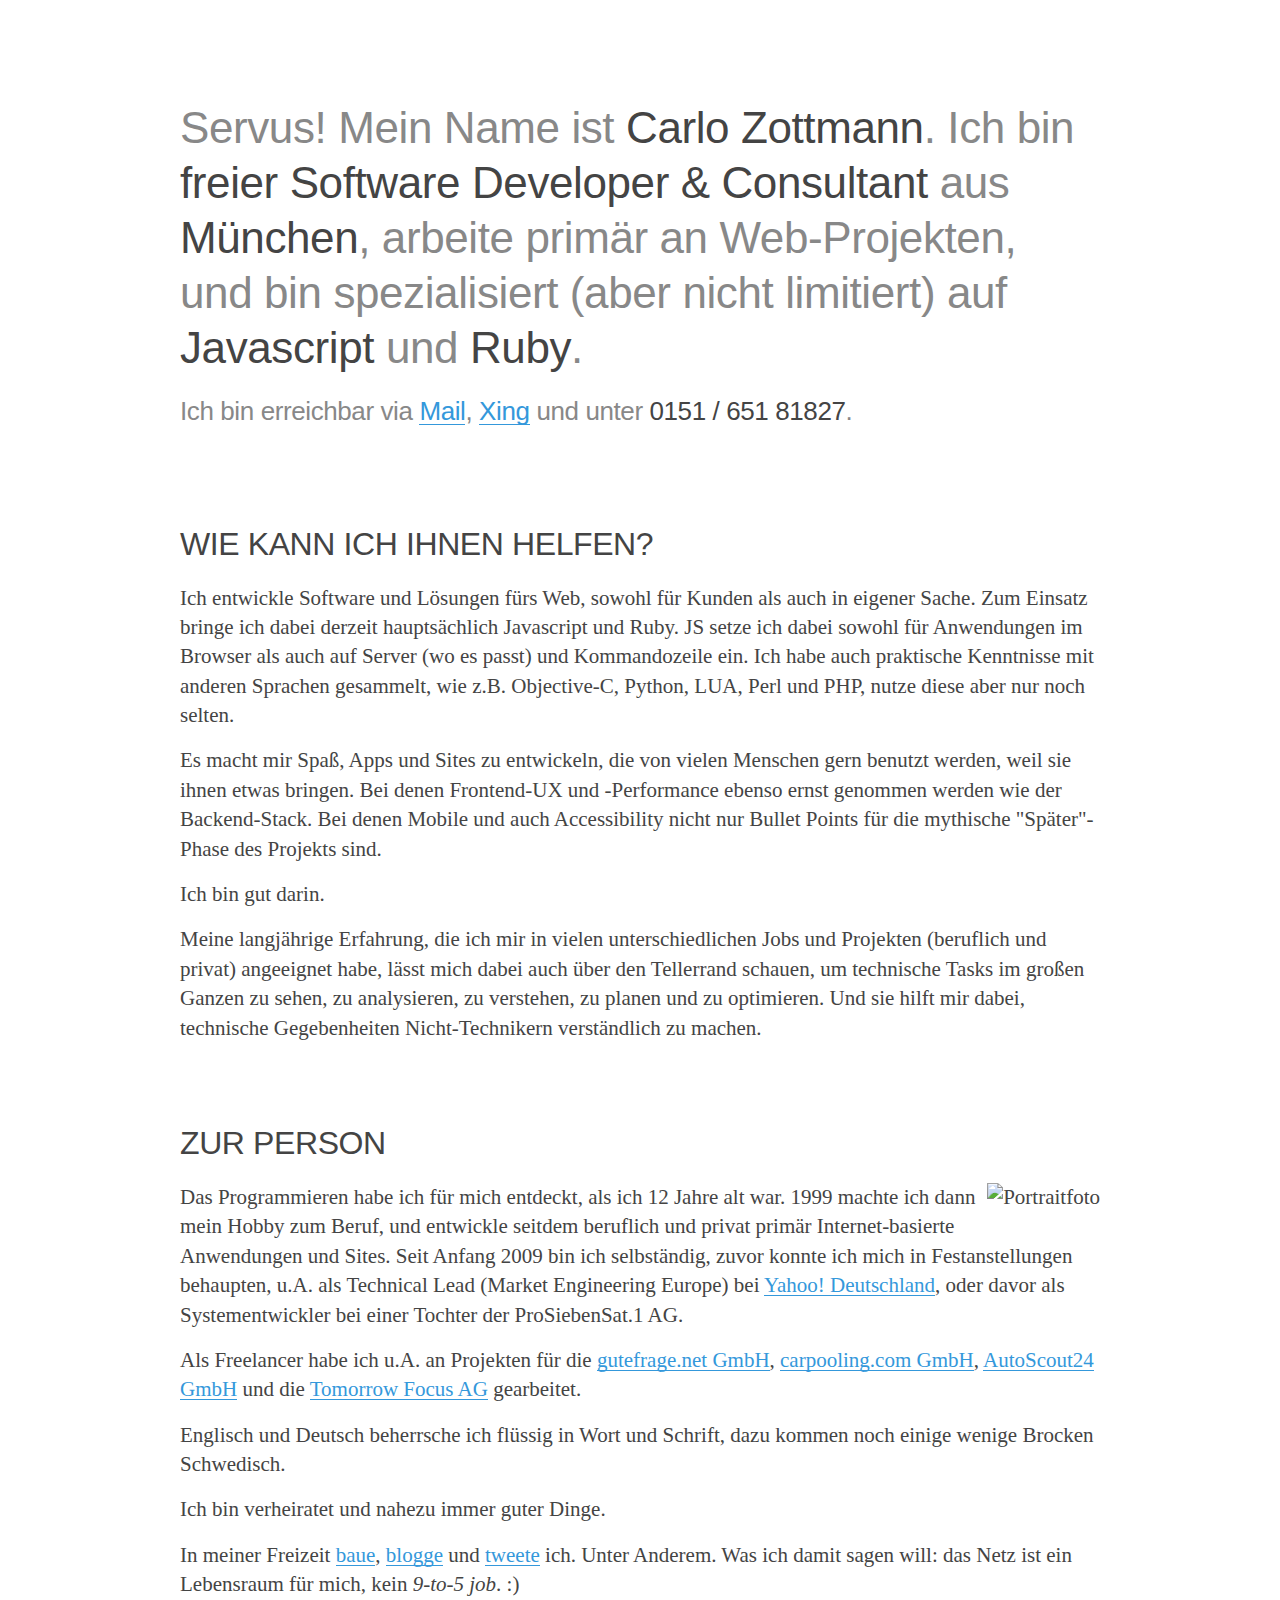
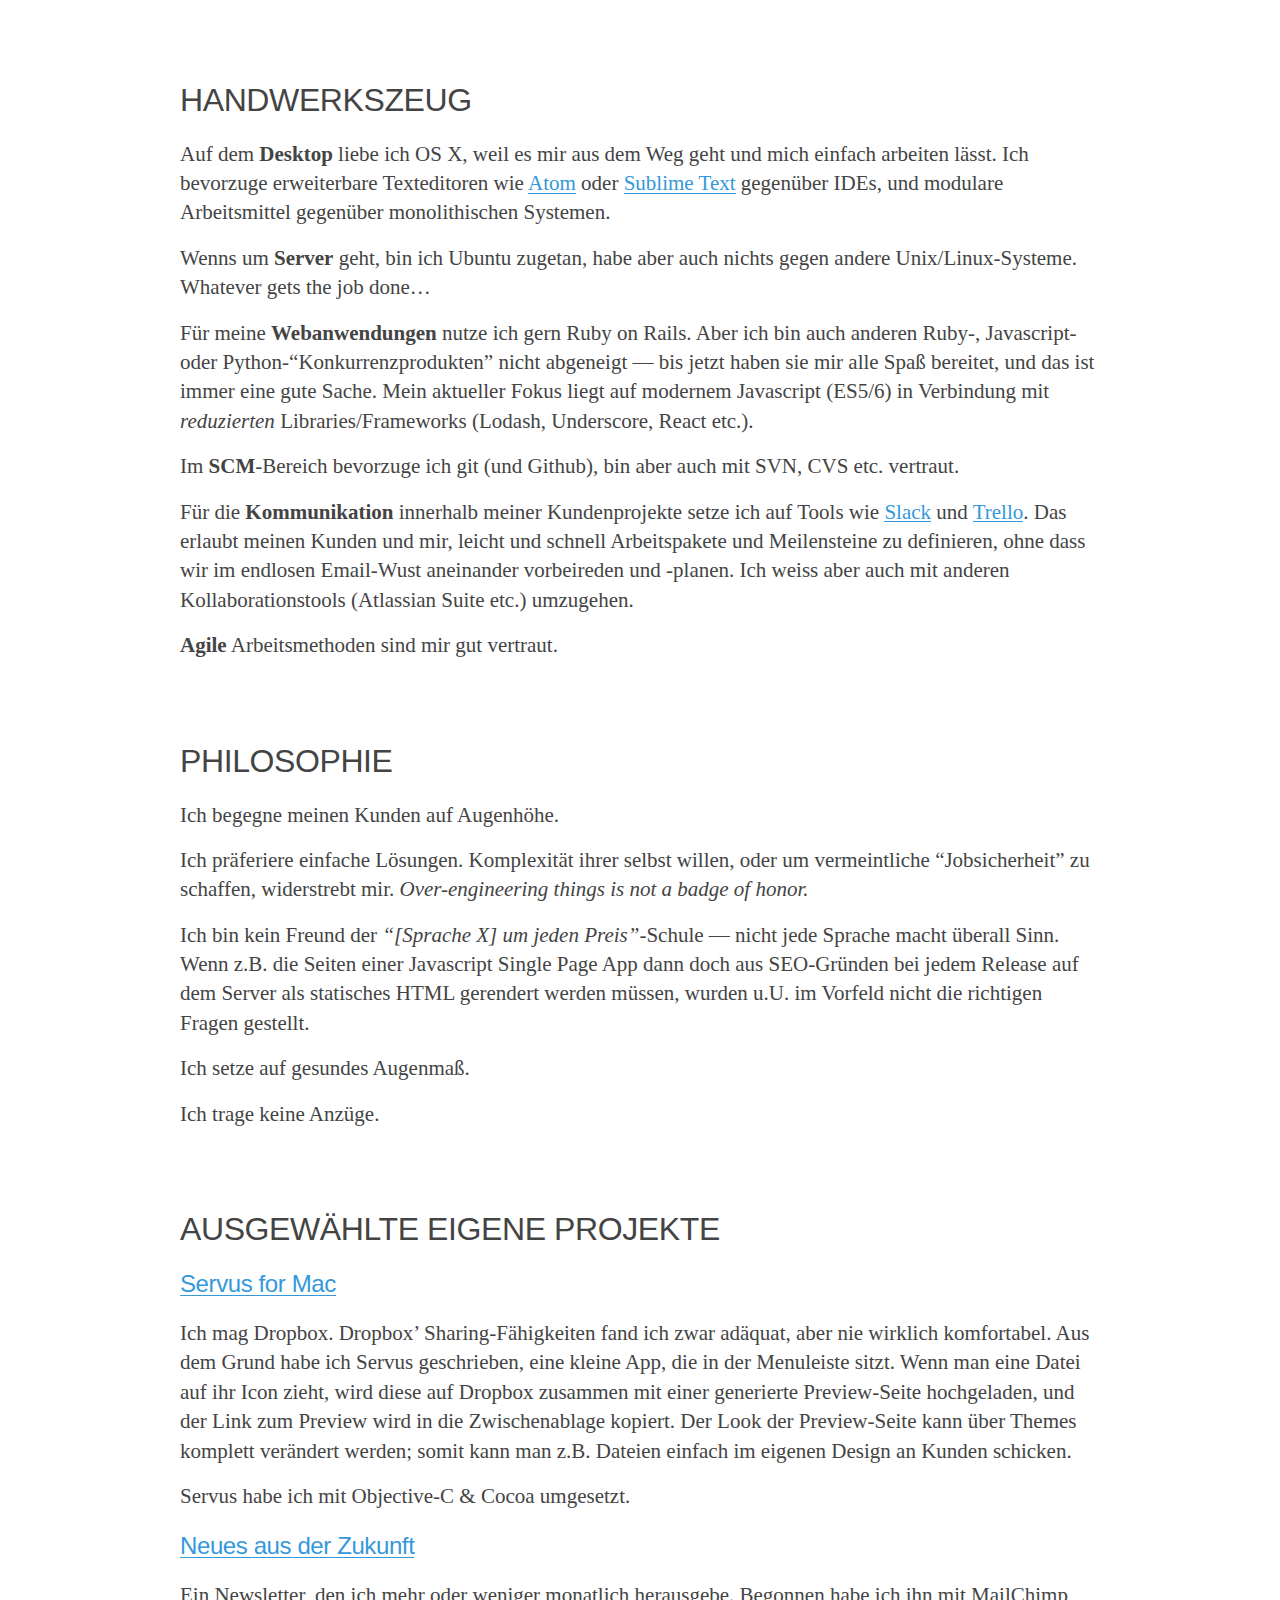
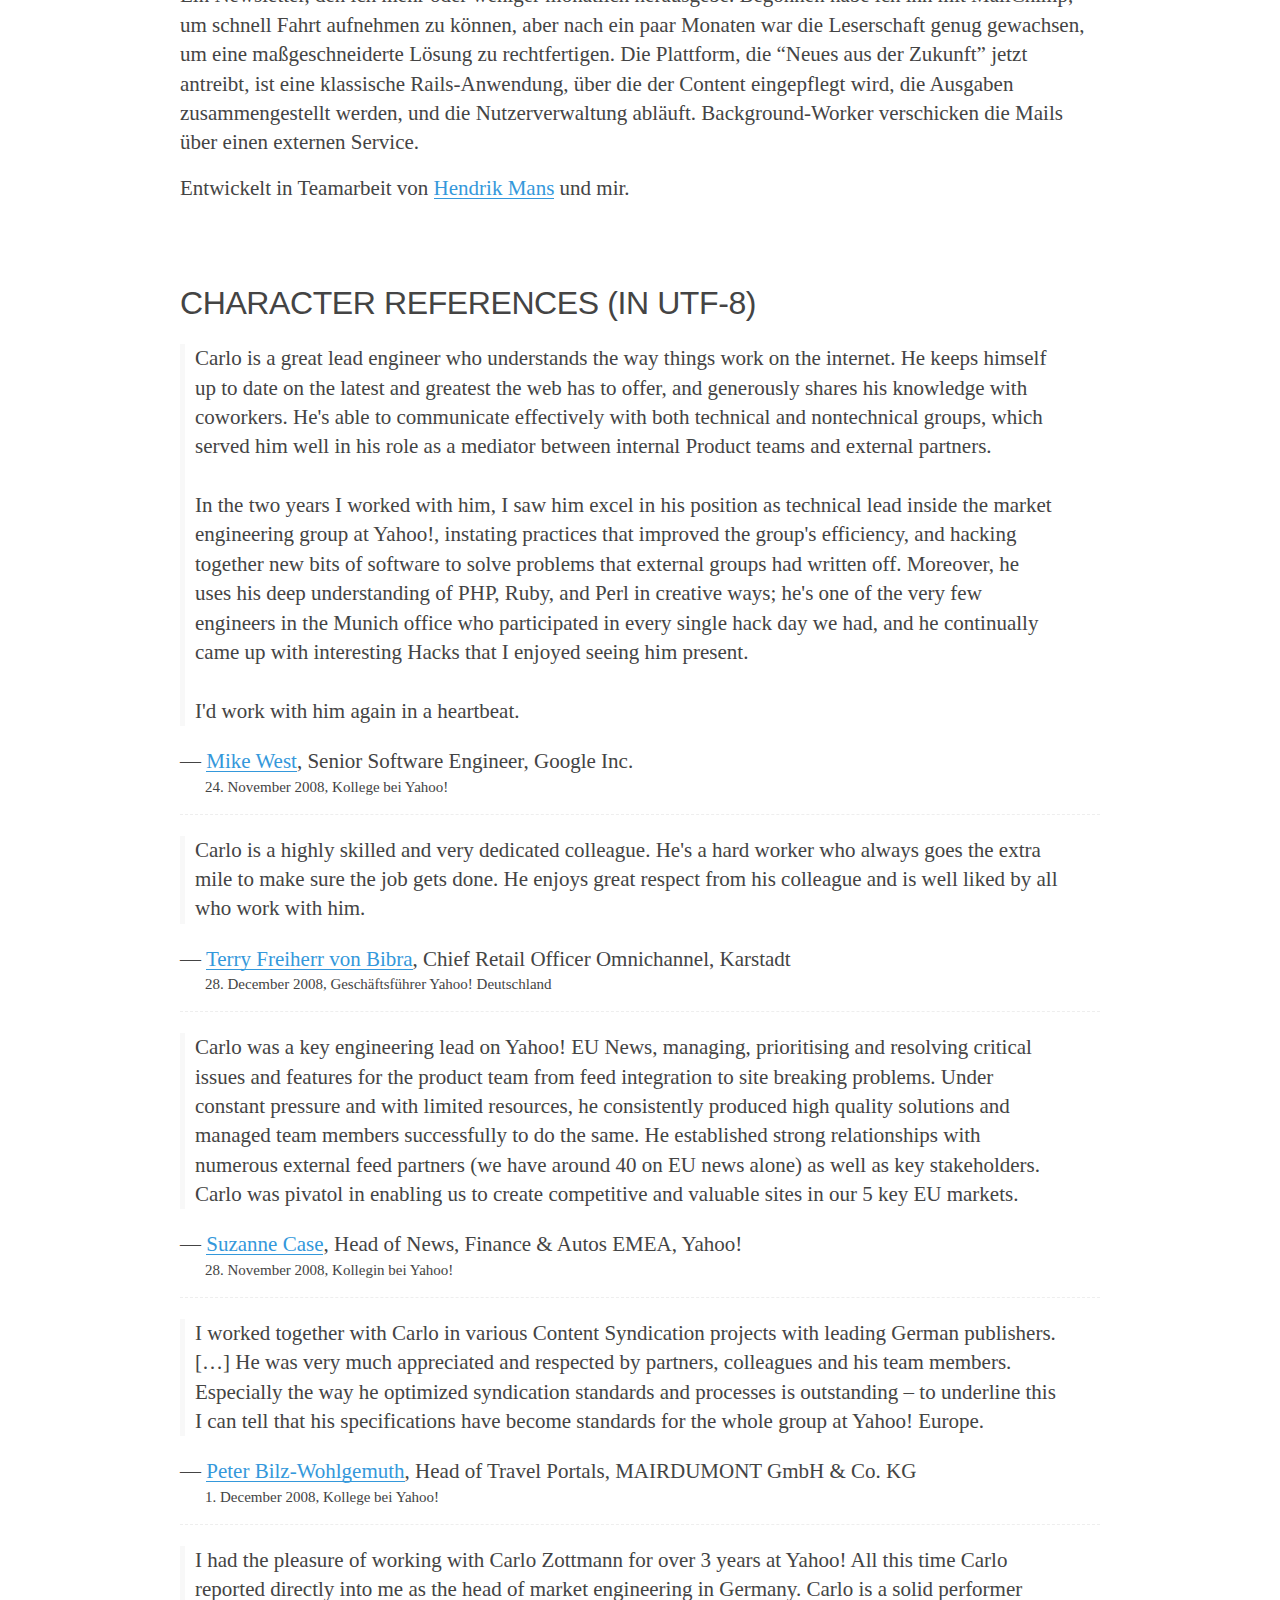
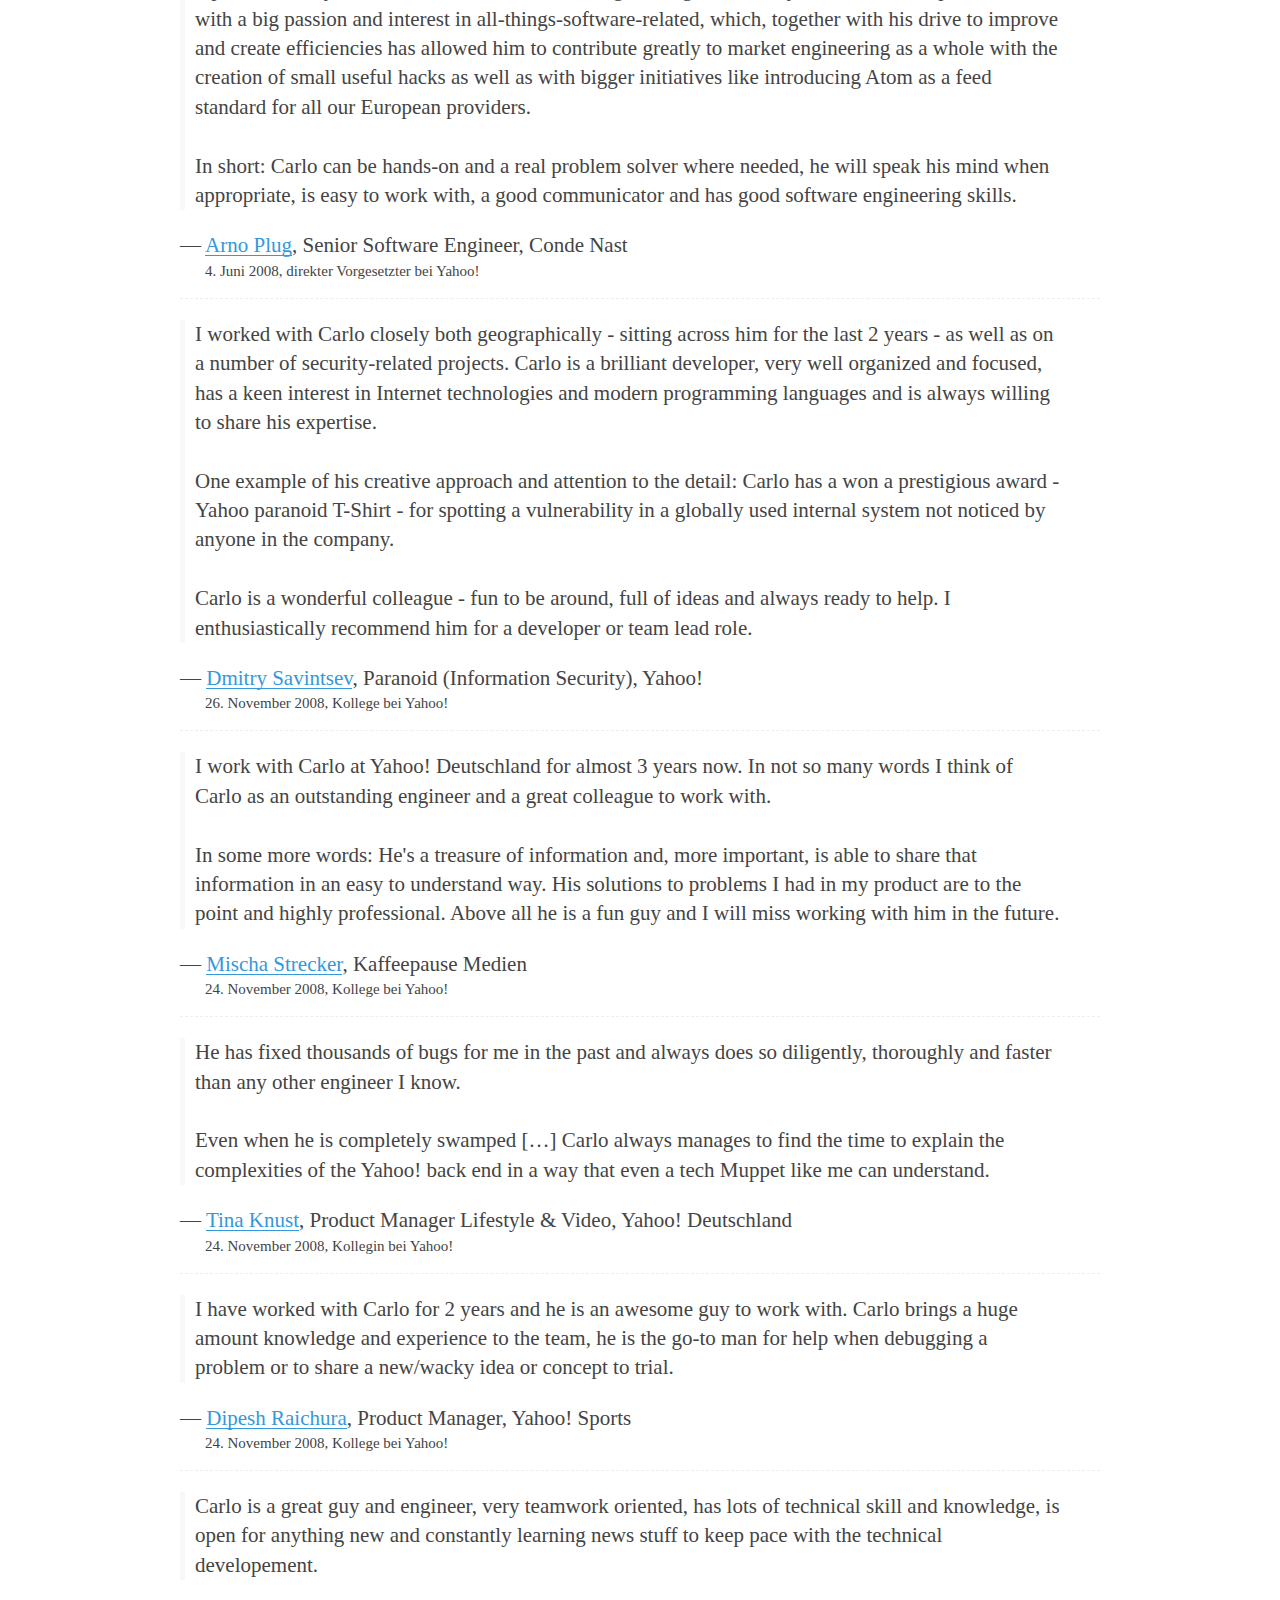
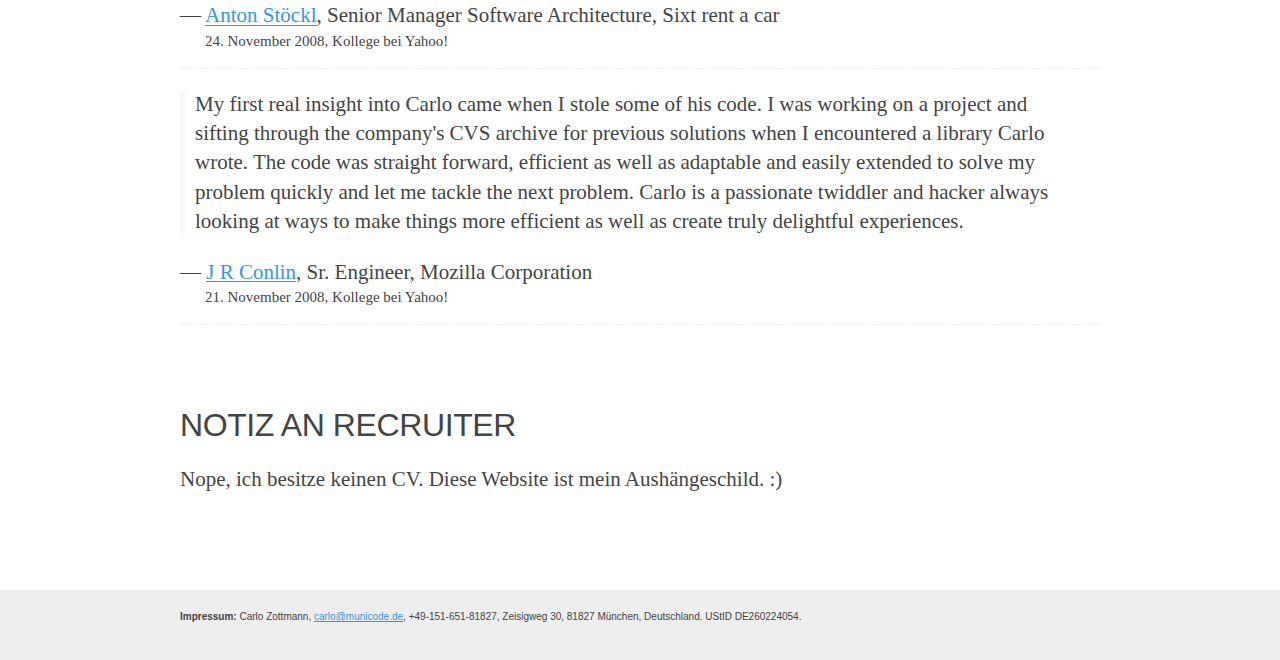
==== commit 545d3b1f: "[CHG] Titeländerung, kleinere Textänderungen im Intro." ====
--- a/index.html
+++ b/index.html
@@ -3,7 +3,7 @@
 
 <head>
   <meta http-equiv="Content-type" content="text/html; charset=utf-8">
-  <title>Carlo Zottmann, Freelance Software Development, München.</title>
+  <title>Carlo Zottmann, Freelance Software Developer &amp; Consultant, München.</title>
   <meta charset="utf-8">
   <meta name="viewport" content="width=device-width, initial-scale=1">
   <meta name="google-site-verification" content="jhdnsWYmu6rTlFr2XArQ-A6dcvN0AGrWNmfE_7lpNX4">
@@ -28,7 +28,7 @@
         Servus! Mein Name ist
         <strong>Carlo Zottmann</strong>.
         Ich bin
-        <strong>freier Softwareentwickler</strong>
+        <strong>freier Software Developer &amp; Consultant</strong>
         aus
         <strong>München</strong>,
         arbeite primär an Web-Projekten, und bin spezialisiert (aber nicht limitiert) auf
@@ -53,13 +53,13 @@
       <section>
         <h2>Wie kann ich Ihnen helfen?</h2>
 
-        <p>Ich entwickle Software und Lösungen fürs Web, sowohl für Kunden als auch in eigener Sache. Zum Einsatz bringe ich dabei derzeit hauptsächlich Javascript und Ruby.  JS setze ich dabei sowohl für Anwendungen im Browser als auch auf Server (wo es passt) und Kommandozeile ein.  Ich habe auch praktische Kenntnisse mit anderen Sprachen gesammelt, wie z.B. Python, Objective-C, LUA, Perl und PHP, nutze diese aber nur noch selten.</p>
-
-        <p>Es macht mir Spaß, Apps und Sites zu bauen, die von vielen Menschen gern benutzt werden, weil sie ihnen etwas bringen.  Bei denen Frontend-UX und -Performance ebenso ernst genommen werden wie der Backend-Stack.  Bei denen Mobile und auch Accessibility nicht nur Bullet Points für die mythische "Später"-Phase des Projekts sind.</p>
+        <p>Ich entwickle Software und Lösungen fürs Web, sowohl für Kunden als auch in eigener Sache.  Zum Einsatz bringe ich dabei derzeit hauptsächlich Javascript und Ruby.  JS setze ich dabei sowohl für Anwendungen im Browser als auch auf Server (wo es passt) und Kommandozeile ein.  Ich habe auch praktische Kenntnisse mit anderen Sprachen gesammelt, wie z.B. Objective-C, Python, LUA, Perl und PHP, nutze diese aber nur noch selten.</p>
+
+        <p>Es macht mir Spaß, Apps und Sites zu entwickeln, die von vielen Menschen gern benutzt werden, weil sie ihnen etwas bringen.  Bei denen Frontend-UX und -Performance ebenso ernst genommen werden wie der Backend-Stack.  Bei denen Mobile und auch Accessibility nicht nur Bullet Points für die mythische "Später"-Phase des Projekts sind.</p>
 
         <p>Ich bin gut darin.</p>
 
-        <p>Meine langjährige Erfahrung, die ich mir in vielen unterschiedlichen Jobs und Projekten (beruflich und privat) angeeignet habe, lässt mich dabei auch über den Tellerrand schauen, um technische Tasks im großen Ganzen zu sehen, zu verstehen und zu analysieren.  Und sie hilft mir dabei, technische Gegebenheiten Nicht-Technikern verständlich zu machen.</p>
+        <p>Meine langjährige Erfahrung, die ich mir in vielen unterschiedlichen Jobs und Projekten (beruflich und privat) angeeignet habe, lässt mich dabei auch über den Tellerrand schauen, um technische Tasks im großen Ganzen zu sehen, zu analysieren, zu verstehen, zu planen und zu optimieren.  Und sie hilft mir dabei, technische Gegebenheiten Nicht-Technikern verständlich zu machen.</p>
       </section>
 
 
@@ -87,7 +87,7 @@
 
         <p>Wenns um <strong>Server</strong> geht, bin ich Ubuntu zugetan, habe aber auch nichts gegen andere Unix/Linux-Systeme. Whatever gets the job done…</p>
 
-        <p>Für meine <strong>Webanwendungen</strong> nutze ich gern Ruby on Rails. Aber ich bin auch anderen Ruby-, Javascript- oder Python-&#8220;Konkurrenzprodukten&#8221; nicht abgeneigt — bis jetzt haben sie mir alle Spaß bereitet, und das ist immer eine gute Sache. Mein aktueller Fokus liegt auf modernem Javascript (ES5/6) in Verbindung mit <em>reduzierten</em> Libraries/Frameworks (Lodash, Underscore, React etc.).</p>
+        <p>Für meine <strong>Webanwendungen</strong> nutze ich gern Ruby on Rails.  Aber ich bin auch anderen Ruby-, Javascript- oder Python-&#8220;Konkurrenzprodukten&#8221; nicht abgeneigt — bis jetzt haben sie mir alle Spaß bereitet, und das ist immer eine gute Sache.  Mein aktueller Fokus liegt auf modernem Javascript (ES5/6) in Verbindung mit <em>reduzierten</em> Libraries/Frameworks (Lodash, Underscore, React etc.).</p>
 
         <p>Im <strong>SCM</strong>-Bereich bevorzuge ich git (und Github), bin aber auch mit SVN, CVS etc. vertraut.</p>
 
@@ -361,7 +361,7 @@
             <span class="locality">München</span>,
             <span class="country-name">Deutschland</span>.
           </span>
-          <img class="photo" src="httpss//municode.de/img/mugshot.png" alt="Carlo Zottmann">
+          <img class="photo" src="https://municode.de/img/mugshot.png" alt="Carlo Zottmann">
           <span class="org">Freelance Software Developer</span>
           <span class="url">http://municode.de/</span>
         </span>
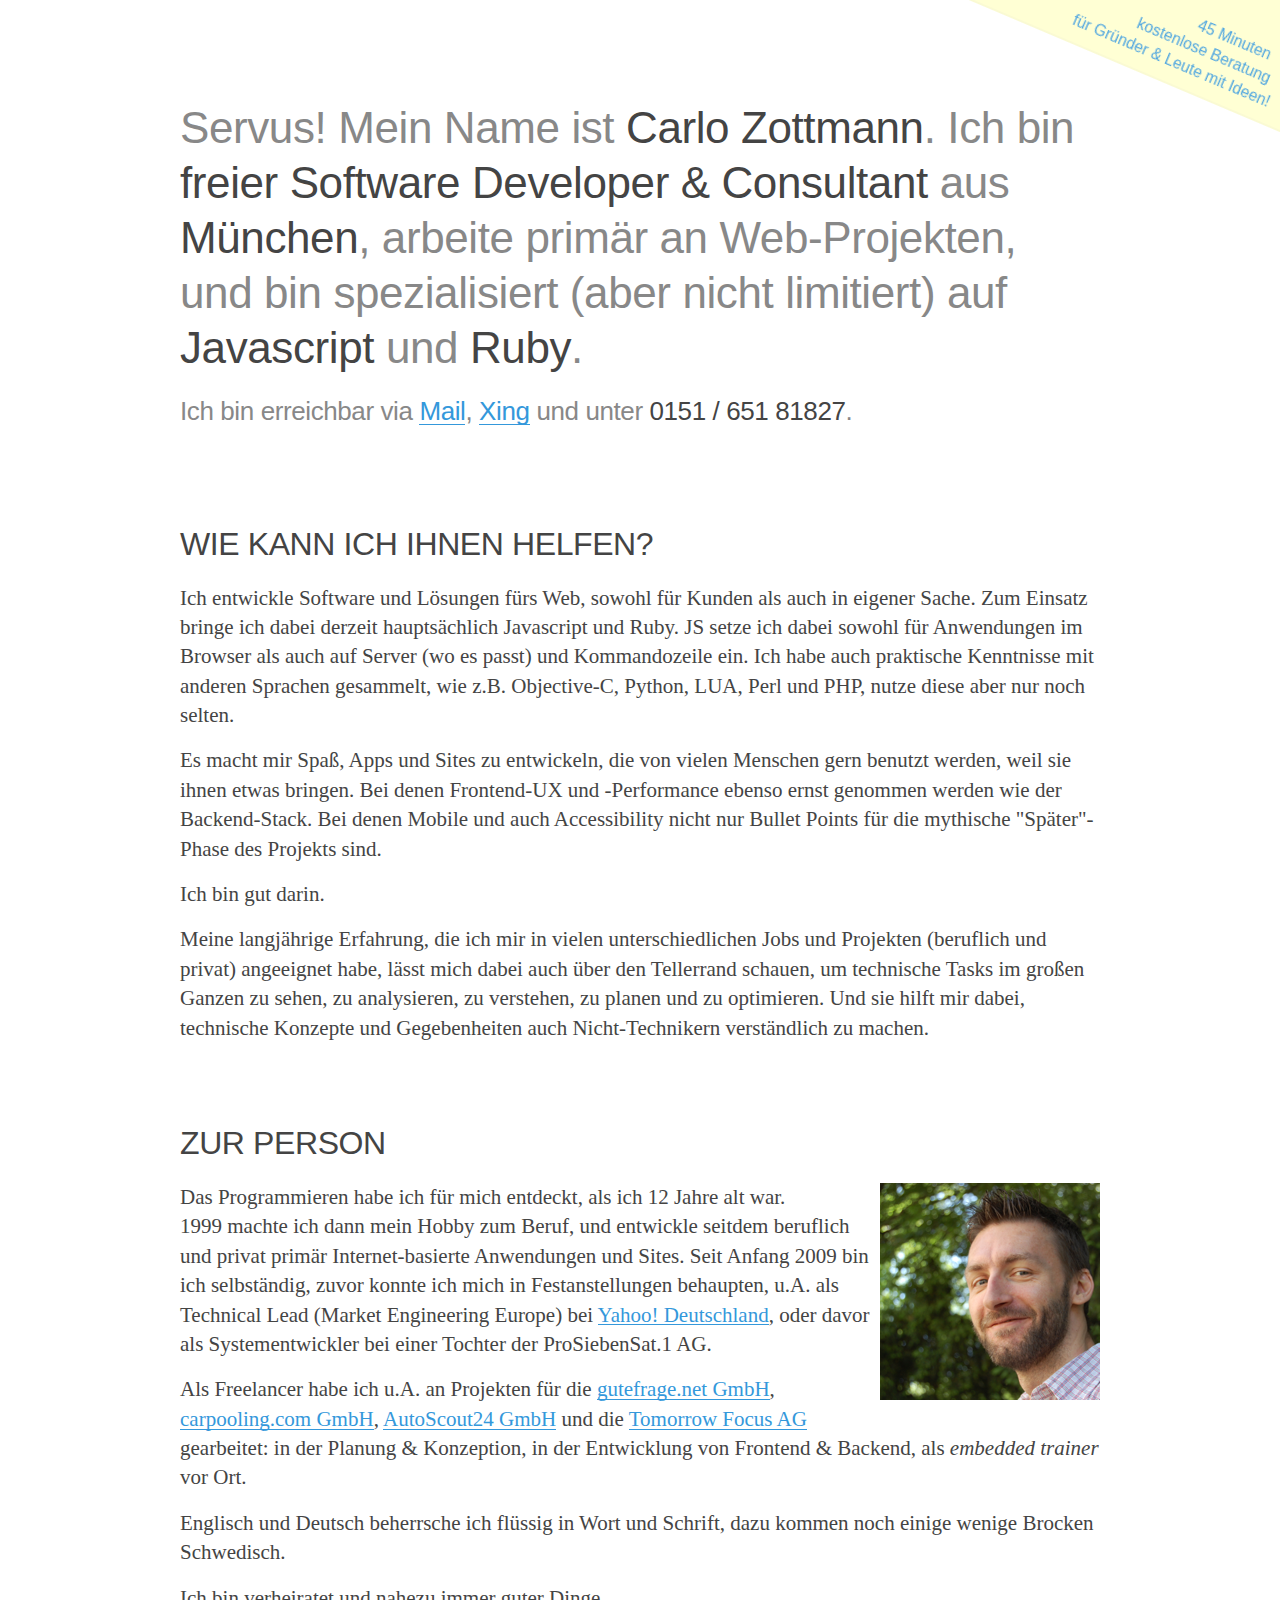
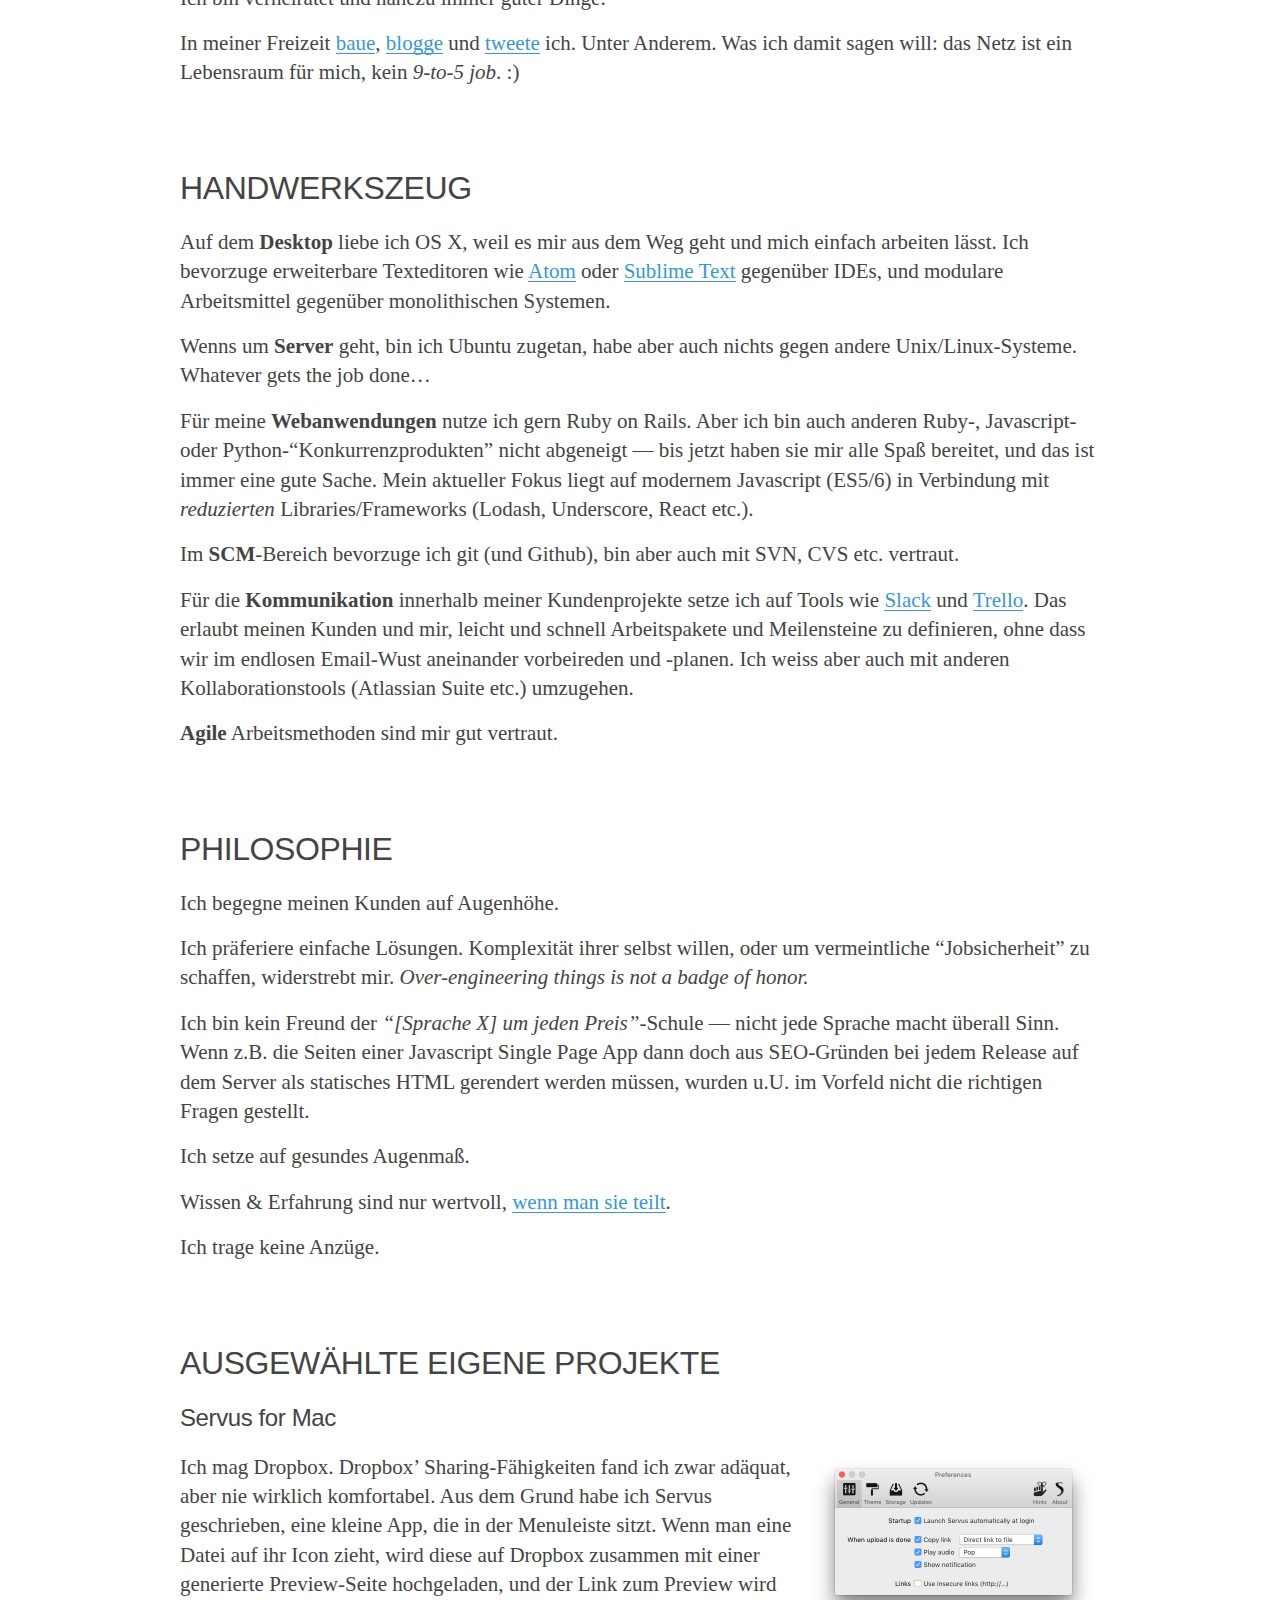
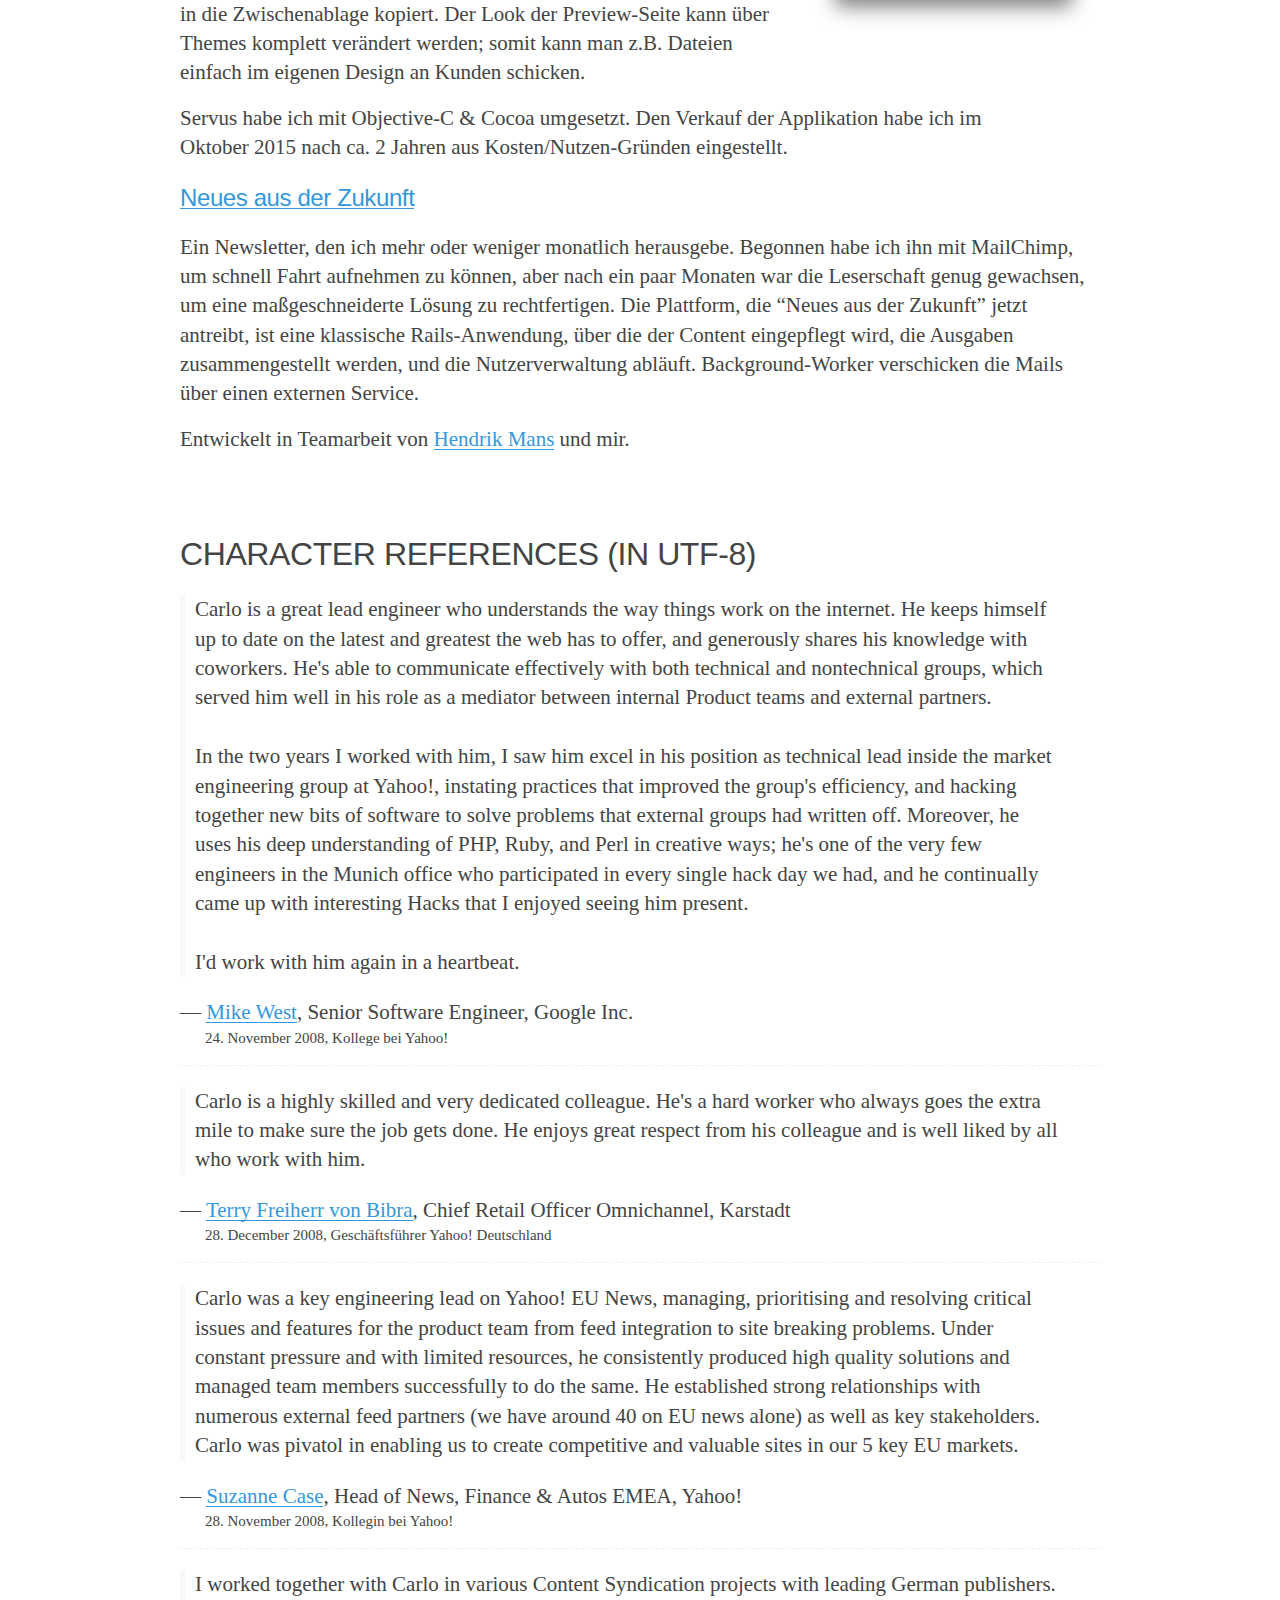
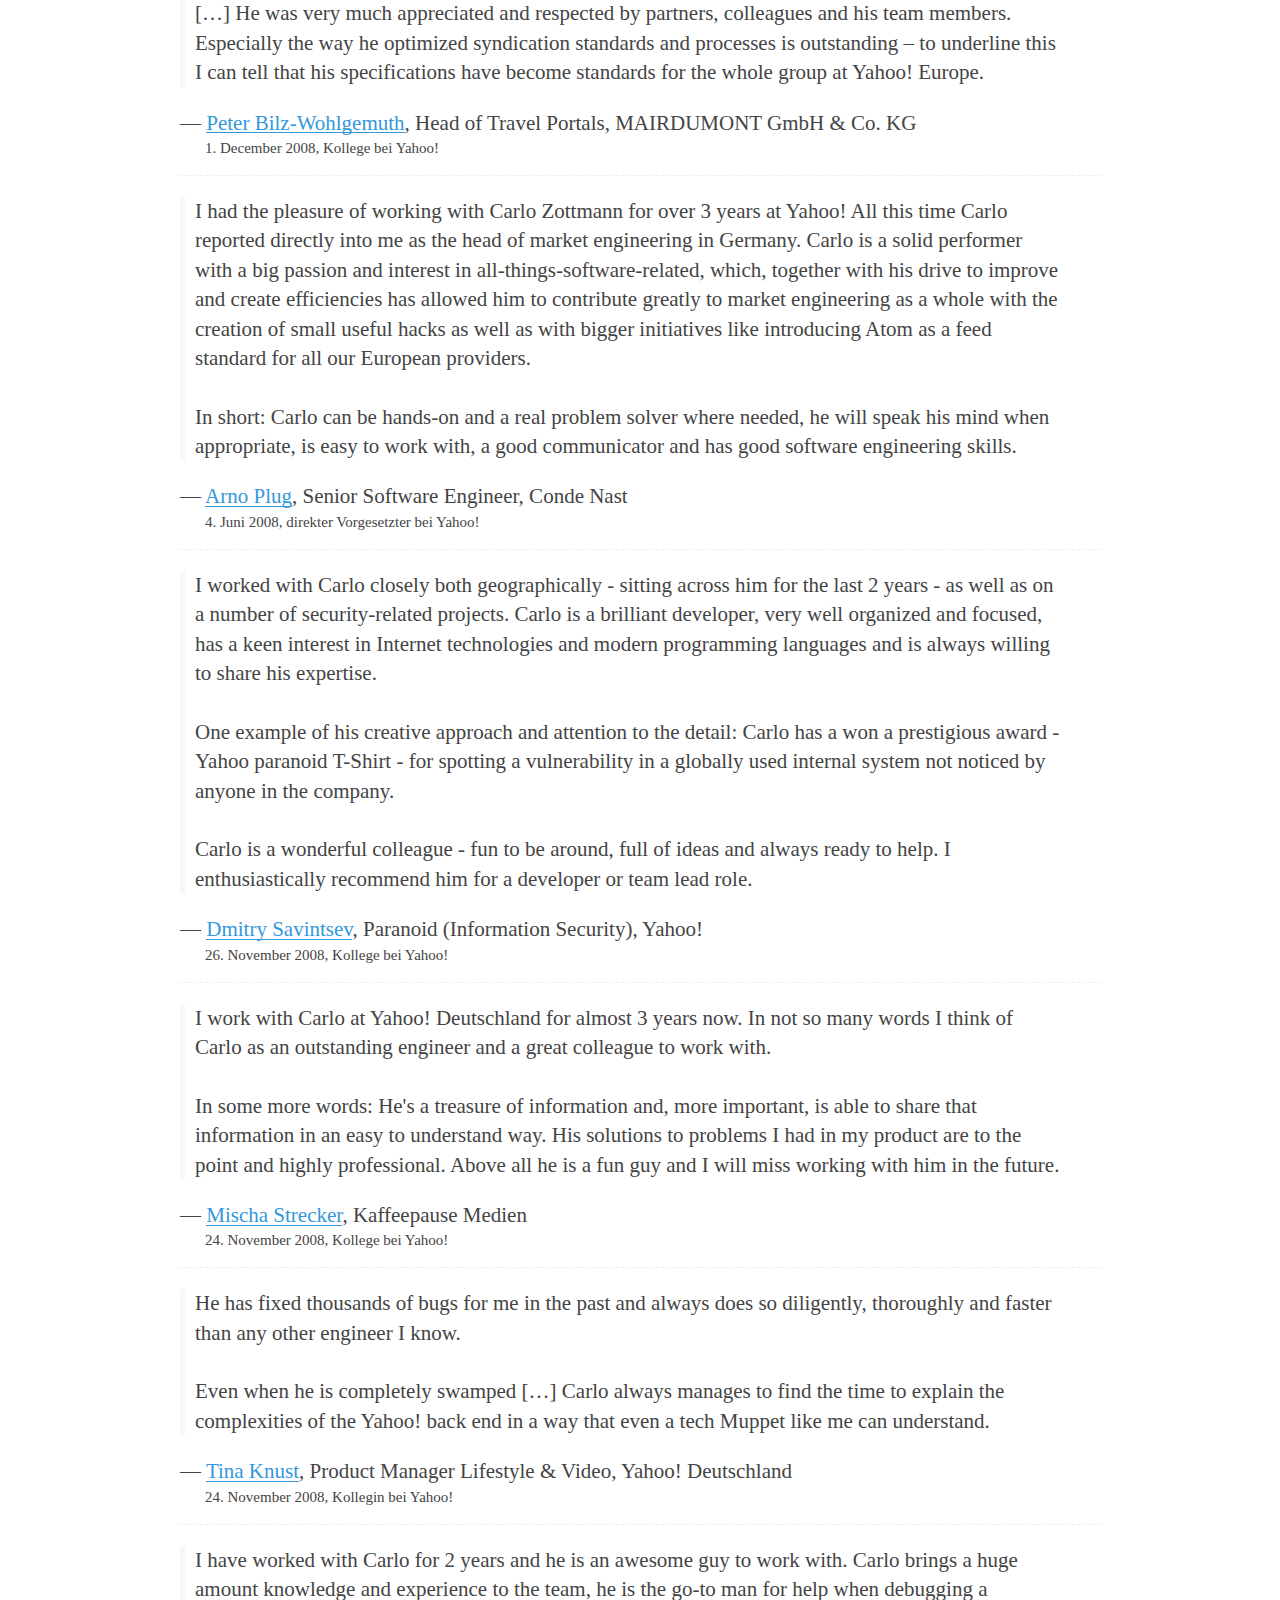
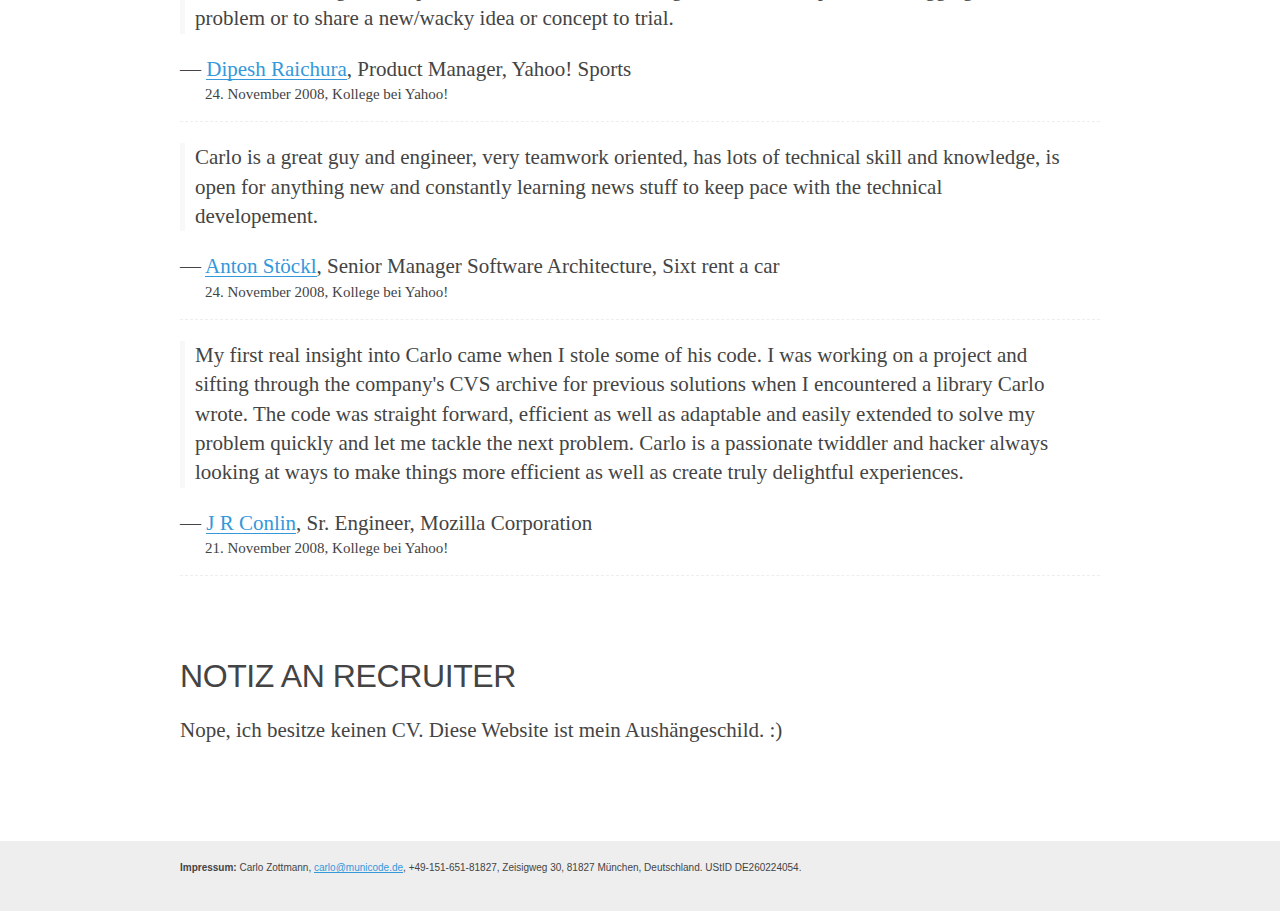
==== commit 3e93bbfc: "[NEW] Adds 45mins link, GAnalytics" ====
--- a/index.html
+++ b/index.html
@@ -7,15 +7,19 @@
   <meta charset="utf-8">
   <meta name="viewport" content="width=device-width, initial-scale=1">
   <meta name="google-site-verification" content="jhdnsWYmu6rTlFr2XArQ-A6dcvN0AGrWNmfE_7lpNX4">
-
   <style>
     /*! normalize.css v3.0.2 | MIT License | git.io/normalize */
     html{font-family:sans-serif;-ms-text-size-adjust:100%;-webkit-text-size-adjust:100%}body{margin:0}article,aside,details,figcaption,figure,footer,header,hgroup,main,menu,nav,section,summary{display:block}audio,canvas,progress,video{display:inline-block;vertical-align:baseline}audio:not([controls]){display:none;height:0}[hidden],template{display:none}a{background-color:transparent}a:active,a:hover{outline:0}abbr[title]{border-bottom:1px dotted}b,strong{font-weight:bold}dfn{font-style:italic}h1{font-size:2em;margin:.67em 0}mark{background:#ff0;color:#000}small{font-size:80%}sub,sup{font-size:75%;line-height:0;position:relative;vertical-align:baseline}sup{top:-0.5em}sub{bottom:-0.25em}img{border:0}svg:not(:root){overflow:hidden}figure{margin:1em 40px}hr{-moz-box-sizing:content-box;box-sizing:content-box;height:0}pre{overflow:auto}code,kbd,pre,samp{font-family:monospace,monospace;font-size:1em}button,input,optgroup,select,textarea{color:inherit;font:inherit;margin:0}button{overflow:visible}button,select{text-transform:none}button,html input[type="button"],input[type="reset"],input[type="submit"]{-webkit-appearance:button;cursor:pointer}button[disabled],html input[disabled]{cursor:default}button::-moz-focus-inner,input::-moz-focus-inner{border:0;padding:0}input{line-height:normal}input[type="checkbox"],input[type="radio"]{box-sizing:border-box;padding:0}input[type="number"]::-webkit-inner-spin-button,input[type="number"]::-webkit-outer-spin-button{height:auto}input[type="search"]{-webkit-appearance:textfield;-moz-box-sizing:content-box;-webkit-box-sizing:content-box;box-sizing:content-box}input[type="search"]::-webkit-search-cancel-button,input[type="search"]::-webkit-search-decoration{-webkit-appearance:none}fieldset{border:1px solid silver;margin:0 2px;padding:.35em .625em .75em}legend{border:0;padding:0}textarea{overflow:auto}optgroup{font-weight:bold}table{border-collapse:collapse;border-spacing:0}td,th{padding:0}
 
     /* Site styles */
-    html{font-size:62.5%}body{color:#444;font-family:"adobe-garamond-pro-1","adobe-garamond-pro-2",Georgia,serif;font-size:2.1em;font-weight:400;line-height:1.4}h1,h2,h3,h4,h5,h6{font-family:"nimbus-sans-1","nimbus-sans-2","Helvetica Neue",Helvetica,Arial,sans-serif;font-weight:normal;letter-spacing:-0.04rem;line-height:1.25;margin-bottom:2rem;margin-top:0}h1{font-size:4.4rem;margin-top:10rem}h2{font-size:3.2rem;margin-top:8rem;text-transform:uppercase}h3{font-size:2.4rem;margin-top:2rem}@media(max-width:640px){h1{font-size:3rem;margin-top:2rem}h2{font-size:2.5rem;margin-top:8rem;text-transform:uppercase}h3{font-size:2.2rem;margin-top:2rem}}p{margin:0 0 1.6rem 0}a{color:#3498db;background-image:-webkit-linear-gradient(bottom,rgba(0,0,0,0) 50%,#3498db 50%);background-image:linear-gradient(to bottom,rgba(0,0,0,0) 50%,#3498db 50%);background-position:0 95%;background-repeat:repeat-x;background-size:2px 2px;text-decoration:none}a:hover,a:active,a:visited{color:#2980b9}.no-wrap{white-space:nowrap}.Block{width:100%;float:left;box-sizing:border-box}.Block-inner{box-sizing:border-box;margin:0 auto;max-width:960px;padding:0 20px;position:relative;width:100%}.Block:after,.Block-inner:after{clear:both;content:"";display:table}.PageHeader{letter-spacing:-0.04rem;font-family:"nimbus-sans-1","nimbus-sans-2","Helvetica Neue",Helvetica,Arial,sans-serif;color:#888}.PageHeader h1{font-weight:200}.PageHeader strong{color:#444;font-weight:400}.PageHeader p{font-size:2.6rem;font-weight:200;line-height:1.25}.Mugshot{float:right;margin:0 0 1rem 1rem;max-width:50%}.Endorsement{border-bottom:.1rem dashed #eee;margin-bottom:2rem}.Endorsement-quote{border-left:.5rem solid #f8f8f8;margin-left:0;padding-left:1rem}.Endorsement-meta{display:block;font-size:1.5rem;margin-left:2.5rem}.PageFooter{font-family:"nimbus-sans-1","nimbus-sans-2","Helvetica Neue",Helvetica,Arial,sans-serif;font-size:1rem;background-color:#eee;padding:2rem 0;margin-top:8rem}#content{min-height:100rem}.vcard .photo,.vcard .url,.vcard .org{display:none;}.vcard .tel{white-space:nowrap;}
-
+    .Block,.Block-inner{box-sizing:border-box;width:100%}.Crosslink-link,a{text-decoration:none}.no-wrap,.vcard .tel{white-space:nowrap}html{font-size:62.5%}body{color:#444;font-family:adobe-garamond-pro-1,adobe-garamond-pro-2,Georgia,serif;font-size:2.1em;font-weight:400;line-height:1.4}.Crosslink,.PageFooter,.PageHeader,h1,h2,h3,h4,h5,h6{font-family:nimbus-sans-1,nimbus-sans-2,"Helvetica Neue",Helvetica,Arial,sans-serif}h1,h2,h3,h4,h5,h6{font-weight:400;letter-spacing:-.04rem;line-height:1.25;margin-bottom:2rem;margin-top:0}h1{font-size:4.4rem;margin-top:10rem}h2{font-size:3.2rem;margin-top:8rem;text-transform:uppercase}h3{font-size:2.4rem;margin-top:2rem}@media (max-width:640px){h1{font-size:3rem}h2{font-size:2.5rem;margin-top:8rem;text-transform:uppercase}h3{font-size:2.2rem;margin-top:2rem}}p{margin:0 0 1.6rem}a{color:#3498db;background-image:-webkit-linear-gradient(bottom,rgba(0,0,0,0) 50%,#3498db 50%);background-image:linear-gradient(to bottom,rgba(0,0,0,0) 50%,#3498db 50%);background-position:0 95%;background-repeat:repeat-x;background-size:2px 2px}a:active,a:hover,a:visited{color:#2980b9}.Block{float:left}.Block-inner{margin:0 auto;max-width:960px;padding:0 20px;position:relative}.Mugshot,.ProjectScreenshot{float:right;margin:0 0 1rem 1rem}.Block-inner:after,.Block:after{clear:both;content:"";display:table}.PageHeader{letter-spacing:-.04rem;color:#888}.PageHeader h1{font-weight:200}.PageHeader strong{color:#444;font-weight:400}.PageHeader p{font-size:2.6rem;font-weight:200;line-height:1.25}.Mugshot{max-width:50%}.ProjectScreenshot{height:182px;width:293px}.Endorsement{border-bottom:.1rem dashed #eee;margin-bottom:2rem}.Endorsement-quote{border-left:.5rem solid #f8f8f8;margin-left:0;padding-left:1rem}.Endorsement-meta{display:block;font-size:1.5rem;margin-left:2.5rem}.PageFooter{font-size:1rem;background-color:#eee;padding:2rem 0;margin-top:8rem}.Crosslink{border-bottom:2px solid rgba(200,200,200,.1);background-color:#ffffcd;font-size:.75em;opacity:.85;padding:5rem 5rem 1rem 20rem;position:fixed;right:-7rem;text-align:right;top:-7rem;transform:rotate(23deg)}.Crosslink-link{background:0 0}@media (max-width:640px){.Crosslink{font-size:.65em;position:absolute}}#content{min-height:100rem}.vcard .org,.vcard .photo,.vcard .url{display:none}
   </style>
+
+  <script>
+    (function(i,s,o,g,r,a,m){i['GoogleAnalyticsObject']=r;i[r]=i[r]||function(){(i[r].q=i[r].q||[]).push(arguments)},i[r].l=1*new Date();a=s.createElement(o),m=s.getElementsByTagName(o)[0];a.async=1;a.src=g;m.parentNode.insertBefore(a,m)})(window,document,'script','https://www.google-analytics.com/analytics.js','ga');
+    ga('create', 'UA-3142618-16', 'auto');
+    ga('send', 'pageview');
+  </script>
 
   <script src="//use.typekit.net/qkr4hse.js"></script>
   <script>try { Typekit.load(); } catch( e ) {}</script>
@@ -59,7 +63,7 @@
 
         <p>Ich bin gut darin.</p>
 
-        <p>Meine langjährige Erfahrung, die ich mir in vielen unterschiedlichen Jobs und Projekten (beruflich und privat) angeeignet habe, lässt mich dabei auch über den Tellerrand schauen, um technische Tasks im großen Ganzen zu sehen, zu analysieren, zu verstehen, zu planen und zu optimieren.  Und sie hilft mir dabei, technische Gegebenheiten Nicht-Technikern verständlich zu machen.</p>
+        <p>Meine langjährige Erfahrung, die ich mir in vielen unterschiedlichen Jobs und Projekten (beruflich und privat) angeeignet habe, lässt mich dabei auch über den Tellerrand schauen, um technische Tasks im großen Ganzen zu sehen, zu analysieren, zu verstehen, zu planen und zu optimieren.  Und sie hilft mir dabei, technische Konzepte und Gegebenheiten auch Nicht-Technikern verständlich zu machen.</p>
       </section>
 
 
@@ -70,7 +74,7 @@
 
         <p>Das Programmieren habe ich für mich entdeckt, als ich 12&nbsp;Jahre alt war. 1999&nbsp;machte ich dann mein Hobby zum Beruf, und entwickle seitdem beruflich und privat primär Internet-basierte Anwendungen und Sites. Seit Anfang&nbsp;2009 bin ich selbständig, zuvor konnte ich mich in Festanstellungen behaupten, u.A. als Technical Lead (Market Engineering Europe) bei <a href="https://de.yahoo.com/">Yahoo! Deutschland</a>, oder davor als Systementwickler bei einer Tochter der ProSiebenSat.1 AG.</p>
 
-        <p>Als Freelancer habe ich u.A. an Projekten für die <a href="http://gutefrage.net">gutefrage.net GmbH</a>, <a href="http://carpooling.com">carpooling.com GmbH</a>, <a href="http://autoscout24.de/">AutoScout24 GmbH</a> und die <a href="http://tomorrow-focus.de/">Tomorrow Focus AG</a> gearbeitet.</p>
+        <p>Als Freelancer habe ich u.A. an Projekten für die <a href="http://gutefrage.net">gutefrage.net GmbH</a>, <a href="http://carpooling.com">carpooling.com GmbH</a>, <a href="http://autoscout24.de/">AutoScout24 GmbH</a> und die <a href="http://tomorrow-focus.de/">Tomorrow Focus AG</a> gearbeitet: in der Planung &amp; Konzeption, in der Entwicklung von Frontend &amp; Backend, als <i>embedded trainer</i> vor Ort.</p>
 
         <p>Englisch und Deutsch beherrsche ich flüssig in Wort und Schrift, dazu kommen noch einige wenige Brocken Schwedisch.</p>
 
@@ -108,6 +112,8 @@
 
         <p>Ich setze auf gesundes Augenmaß.</p>
 
+        <p>Wissen &amp; Erfahrung sind nur wertvoll, <a href="http://45mins.de/">wenn man sie teilt</a>.</p>
+
         <p>Ich trage keine Anzüge.</p>
       </section>
 
@@ -115,11 +121,13 @@
       <section>
         <h2>Ausgewählte eigene Projekte</h2>
 
-        <h3><a href="https://servus.io">Servus for Mac</a></h3>
+        <h3>Servus for Mac</h3>
+
+        <img src="img/ss-servus.png" alt="Screenshot Servus" class="ProjectScreenshot">
 
         <p>Ich mag Dropbox. Dropbox&#8217; Sharing-Fähigkeiten fand ich zwar adäquat, aber nie wirklich komfortabel. Aus dem Grund habe ich Servus geschrieben, eine kleine App, die in der Menuleiste sitzt. Wenn man eine Datei auf ihr Icon zieht, wird diese auf Dropbox zusammen mit einer generierte Preview-Seite hochgeladen, und der Link zum Preview wird in die Zwischenablage kopiert. Der Look der Preview-Seite kann über Themes komplett verändert werden; somit kann man z.B. Dateien einfach im eigenen Design an Kunden schicken.</p>
 
-        <p>Servus habe ich mit Objective-C &amp; Cocoa umgesetzt.</p>
+        <p>Servus habe ich mit Objective-C &amp; Cocoa umgesetzt.  Den Verkauf der Applikation habe ich im Oktober&nbsp;2015 nach ca.&nbsp;2&nbsp;Jahren aus Kosten/Nutzen-Gründen eingestellt.</p>
 
         <h3><a href="https://neues-aus-der-zukunft.de/">Neues aus der Zukunft</a></h3>
 
@@ -134,22 +142,23 @@
 
         <section class="Endorsement">
           <blockquote class="Endorsement-quote">
-            Carlo is a great lead engineer who understands the way things work on the
-            internet. He keeps himself up to date on the latest and greatest the web
-            has to offer, and generously shares his knowledge with coworkers. He's
-            able to communicate effectively with both technical and nontechnical
-            groups, which served him well in his role as a mediator between internal
-            Product teams and external partners.<br><br>
-
-            In the two years I worked with him,
-            I saw him excel in his position as technical lead inside the market
-            engineering group at Yahoo!, instating practices that improved the
-            group's efficiency, and hacking together new bits of software to solve
-            problems that external groups had written off. Moreover, he uses his deep
-            understanding of PHP, Ruby, and Perl in creative ways; he's one of the
-            very few engineers in the Munich office who participated in every single
-            hack day we had, and he continually came up with interesting Hacks that I
-            enjoyed seeing him present.<br><br>
+            Carlo is a great lead engineer who understands the way things work
+            on the internet. He keeps himself up to date on the latest and
+            greatest the web has to offer, and generously shares his knowledge
+            with coworkers. He's able to communicate effectively with both
+            technical and nontechnical groups, which served him well in his role
+            as a mediator between internal Product teams and external
+            partners.<br><br>
+
+            In the two years I worked with him, I saw him excel in his position
+            as technical lead inside the market engineering group at Yahoo!,
+            instating practices that improved the group's efficiency, and
+            hacking together new bits of software to solve problems that
+            external groups had written off. Moreover, he uses his deep
+            understanding of PHP, Ruby, and Perl in creative ways; he's one of
+            the very few engineers in the Munich office who participated in
+            every single hack day we had, and he continually came up with
+            interesting Hacks that I enjoyed seeing him present.<br><br>
 
             I'd work with him again in a heartbeat.
           </blockquote>
@@ -370,5 +379,16 @@
     </div>
   </footer>
 
+  <div class="Crosslink">
+    <a class="Crosslink-link" href="https://45mins.de" rel="me">
+      45&nbsp;Minuten &nbsp; &nbsp;
+      <br>
+      kostenlose Beratung &nbsp;
+      <br>
+      für Gründer &amp; Leute mit Ideen!
+      <br>
+    </a>
+  </div>
+
 </body>
 </html>
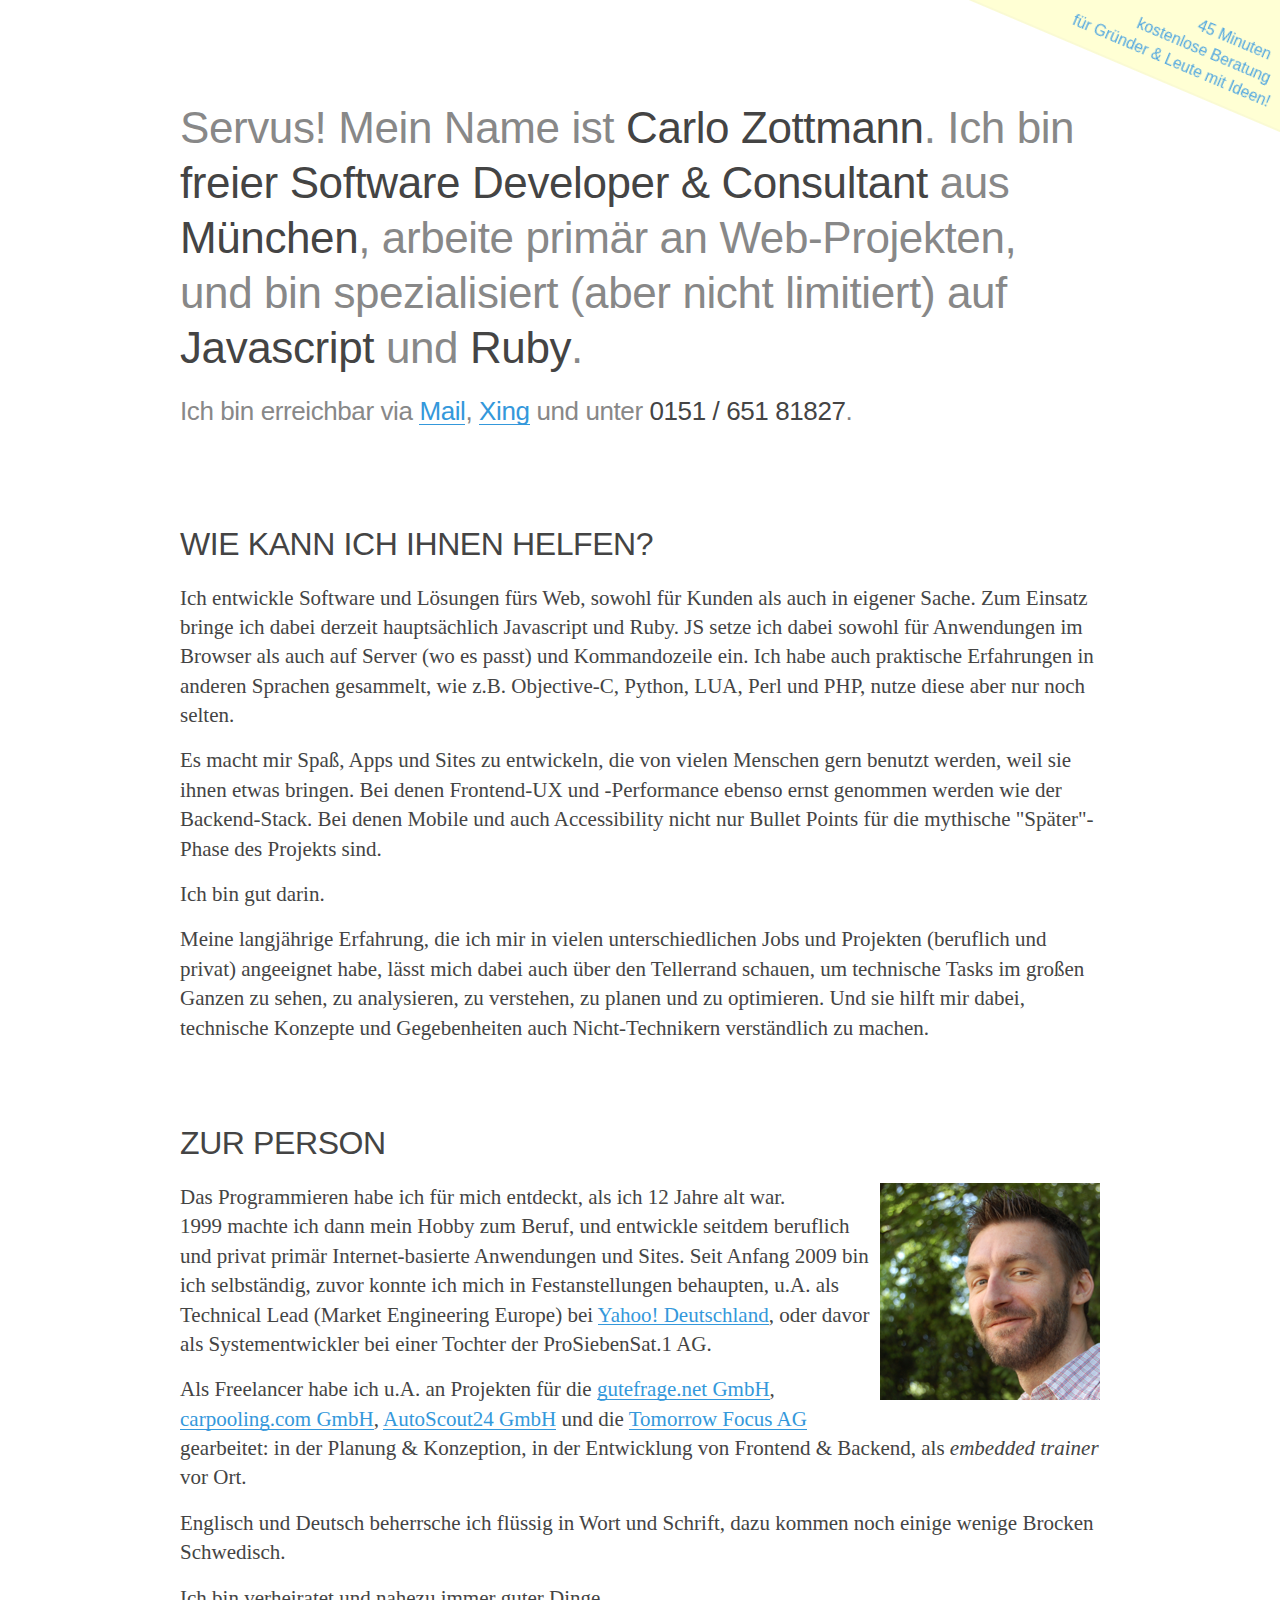
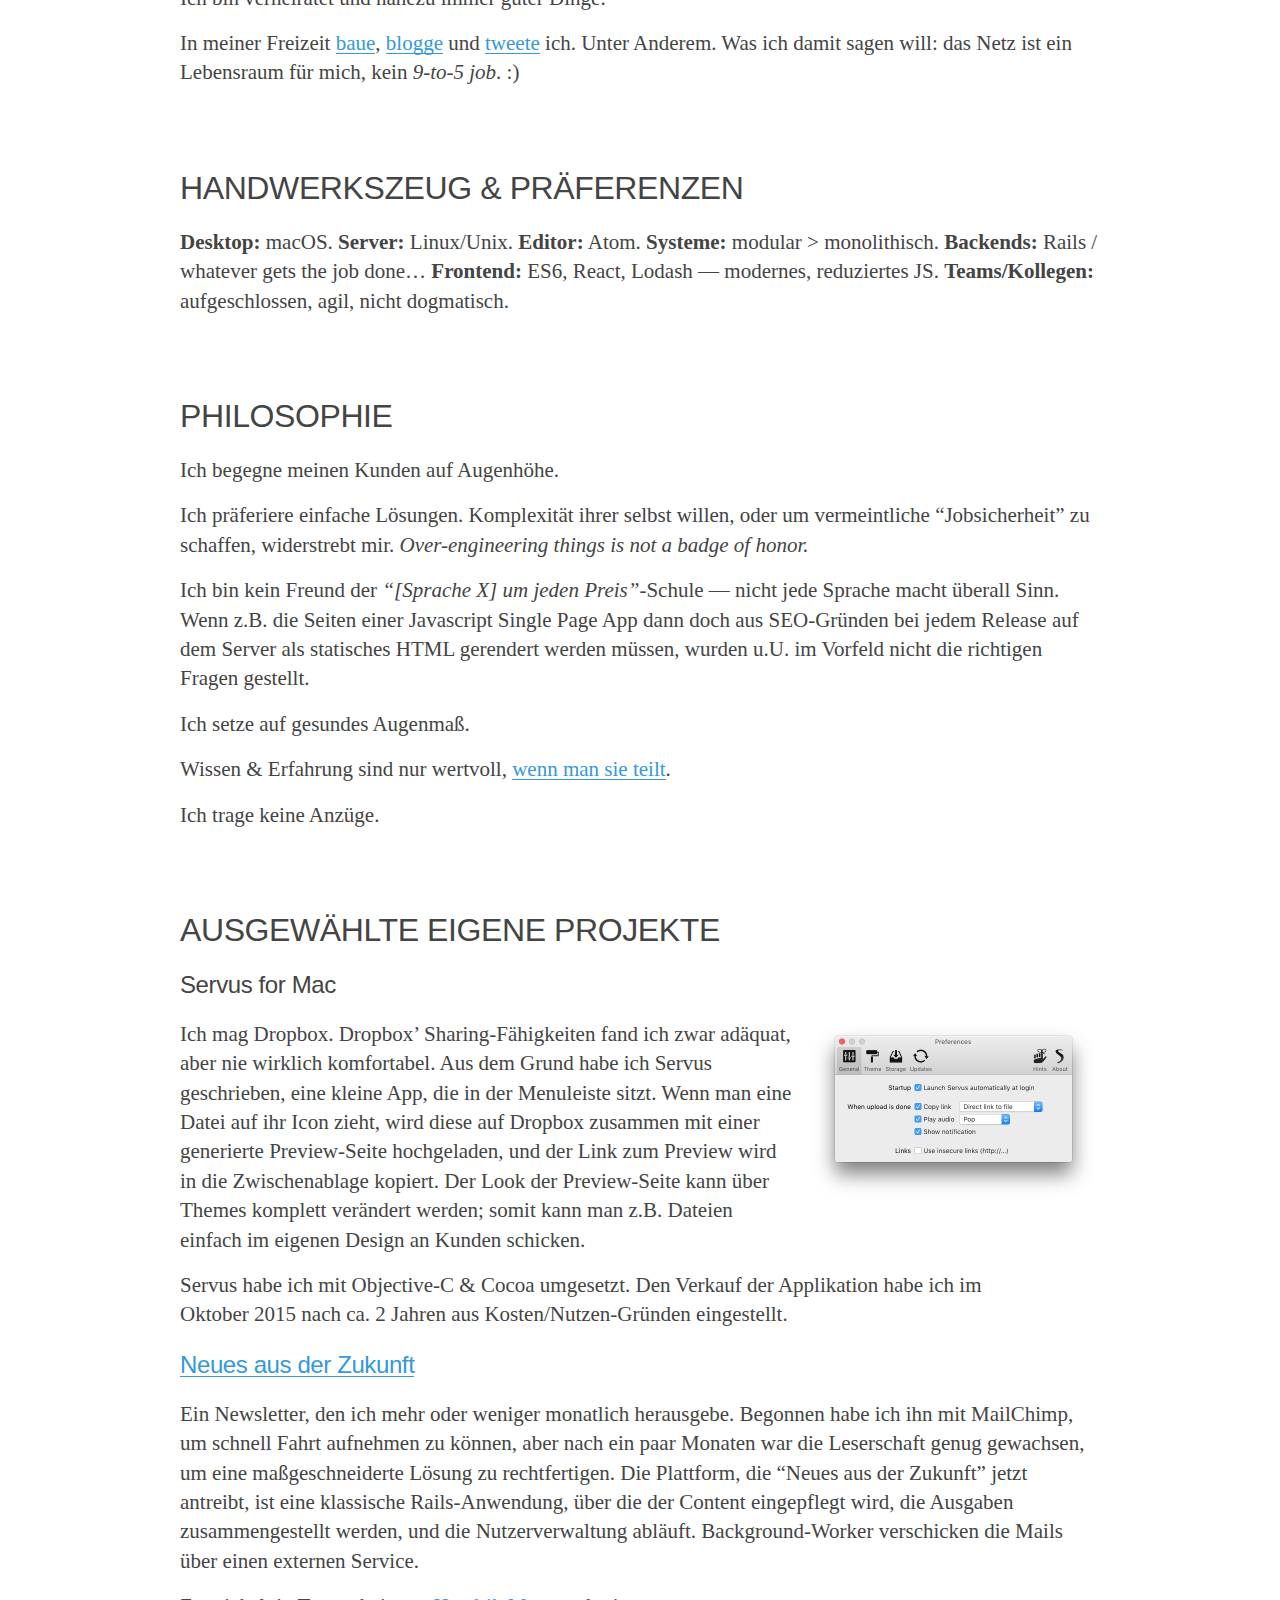
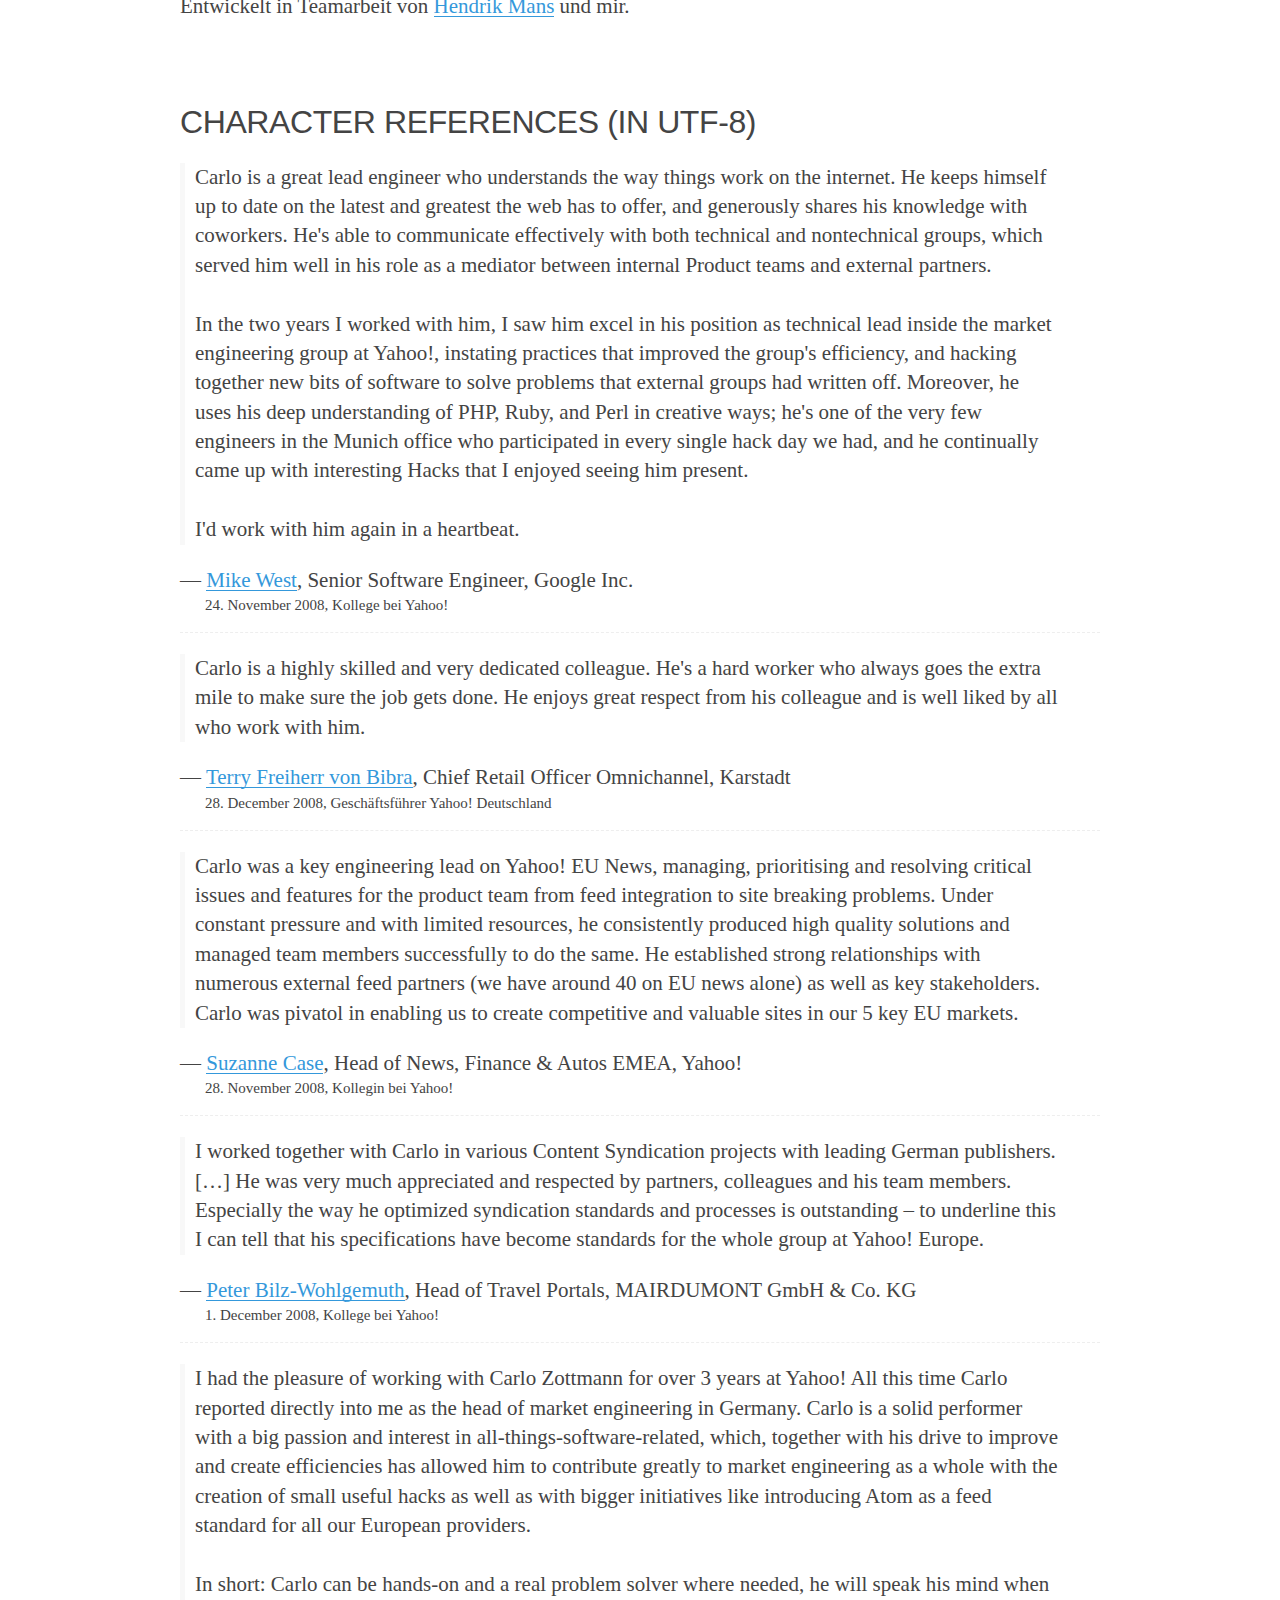
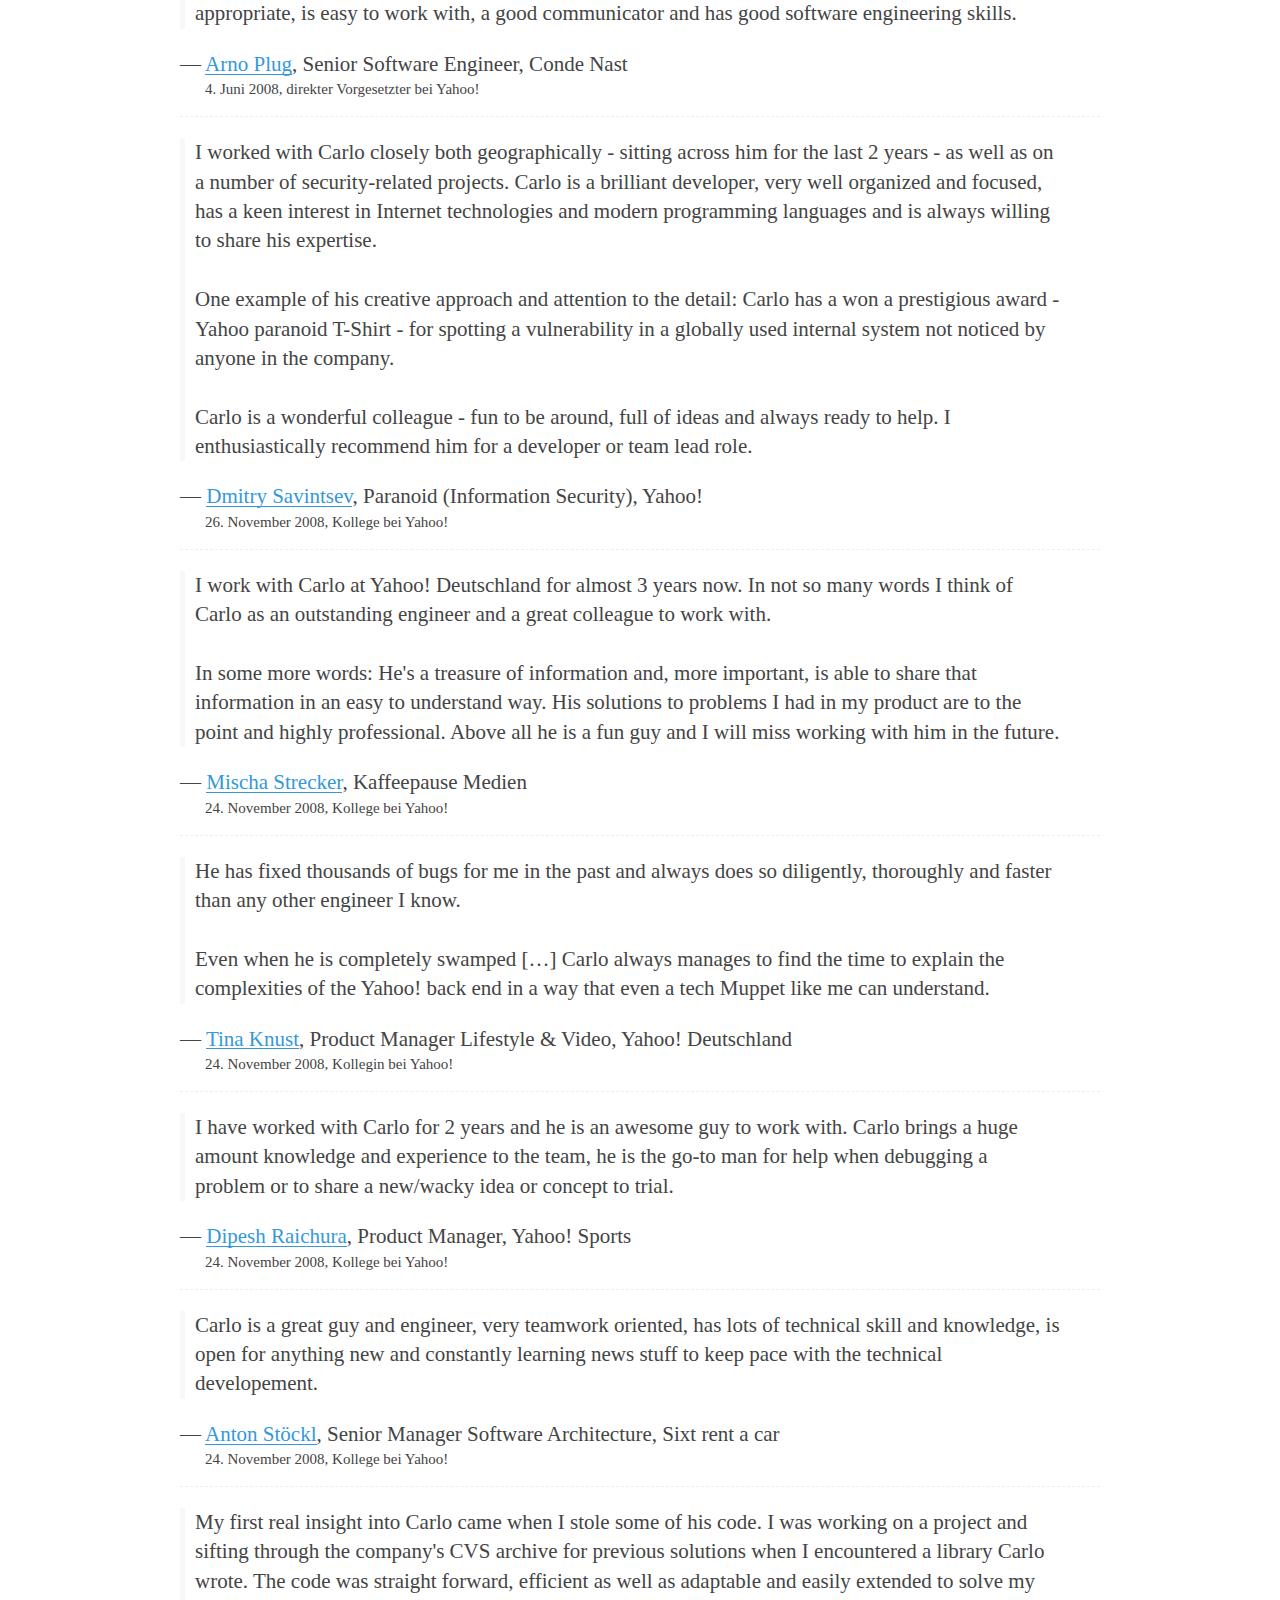
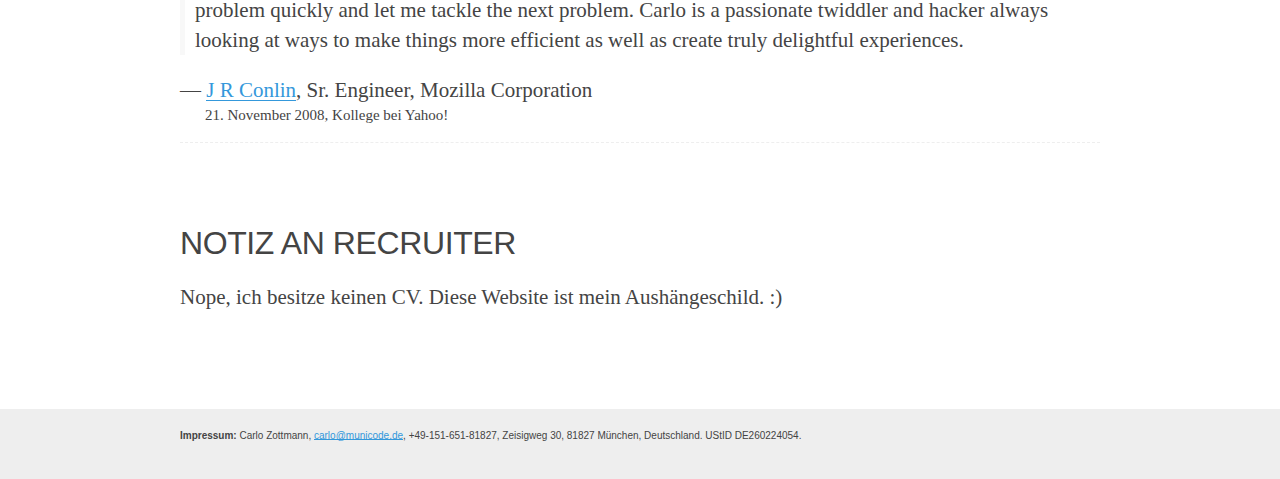
==== commit f912f355: "[CHG] Ändert Handwerkszeug/Präferenzen." ====
--- a/index.html
+++ b/index.html
@@ -57,7 +57,7 @@
       <section>
         <h2>Wie kann ich Ihnen helfen?</h2>
 
-        <p>Ich entwickle Software und Lösungen fürs Web, sowohl für Kunden als auch in eigener Sache.  Zum Einsatz bringe ich dabei derzeit hauptsächlich Javascript und Ruby.  JS setze ich dabei sowohl für Anwendungen im Browser als auch auf Server (wo es passt) und Kommandozeile ein.  Ich habe auch praktische Kenntnisse mit anderen Sprachen gesammelt, wie z.B. Objective-C, Python, LUA, Perl und PHP, nutze diese aber nur noch selten.</p>
+        <p>Ich entwickle Software und Lösungen fürs Web, sowohl für Kunden als auch in eigener Sache.  Zum Einsatz bringe ich dabei derzeit hauptsächlich Javascript und Ruby.  JS setze ich dabei sowohl für Anwendungen im Browser als auch auf Server (wo es passt) und Kommandozeile ein.  Ich habe auch praktische Erfahrungen in anderen Sprachen gesammelt, wie z.B. Objective-C, Python, LUA, Perl und PHP, nutze diese aber nur noch selten.</p>
 
         <p>Es macht mir Spaß, Apps und Sites zu entwickeln, die von vielen Menschen gern benutzt werden, weil sie ihnen etwas bringen.  Bei denen Frontend-UX und -Performance ebenso ernst genommen werden wie der Backend-Stack.  Bei denen Mobile und auch Accessibility nicht nur Bullet Points für die mythische "Später"-Phase des Projekts sind.</p>
 
@@ -85,19 +85,17 @@
 
 
       <section>
-        <h2>Handwerkszeug</h2>
-
-        <p>Auf dem <strong>Desktop</strong> liebe ich OS&nbsp;X, weil es mir aus dem Weg geht und mich einfach arbeiten lässt. Ich bevorzuge erweiterbare Texteditoren wie <a href="https://atom.io">Atom</a> oder <a href="http://www.sublimetext.com/">Sublime Text</a> gegenüber IDEs, und modulare Arbeitsmittel gegenüber monolithischen Systemen.</p>
-
-        <p>Wenns um <strong>Server</strong> geht, bin ich Ubuntu zugetan, habe aber auch nichts gegen andere Unix/Linux-Systeme. Whatever gets the job done…</p>
-
-        <p>Für meine <strong>Webanwendungen</strong> nutze ich gern Ruby on Rails.  Aber ich bin auch anderen Ruby-, Javascript- oder Python-&#8220;Konkurrenzprodukten&#8221; nicht abgeneigt — bis jetzt haben sie mir alle Spaß bereitet, und das ist immer eine gute Sache.  Mein aktueller Fokus liegt auf modernem Javascript (ES5/6) in Verbindung mit <em>reduzierten</em> Libraries/Frameworks (Lodash, Underscore, React etc.).</p>
-
-        <p>Im <strong>SCM</strong>-Bereich bevorzuge ich git (und Github), bin aber auch mit SVN, CVS etc. vertraut.</p>
-
-        <p>Für die <strong>Kommunikation</strong> innerhalb meiner Kundenprojekte setze ich auf Tools wie <a href="https://slack.com/">Slack</a> und <a href="https://trello.com/">Trello</a>. Das erlaubt meinen Kunden und mir, leicht und schnell Arbeitspakete und Meilensteine zu definieren, ohne dass wir im endlosen Email-Wust aneinander vorbeireden und -planen. Ich weiss aber auch mit anderen Kollaborationstools (Atlassian Suite etc.) umzugehen.</p>
-
-        <p><strong>Agile</strong> Arbeitsmethoden sind mir gut vertraut.</p>
+        <h2>Handwerkszeug &amp; Präferenzen</h2>
+
+        <p>
+          <strong>Desktop:</strong> macOS.
+          <strong>Server:</strong> Linux/Unix.
+          <strong>Editor:</strong> Atom.
+          <strong>Systeme:</strong> modular &gt; monolithisch.
+          <strong>Backends:</strong> Rails / whatever gets the job done…
+          <strong>Frontend:</strong> ES6, React, Lodash &mdash; modernes, reduziertes JS.
+          <strong>Teams/Kollegen:</strong> aufgeschlossen, agil, nicht dogmatisch.
+        </p>
       </section>
 
 
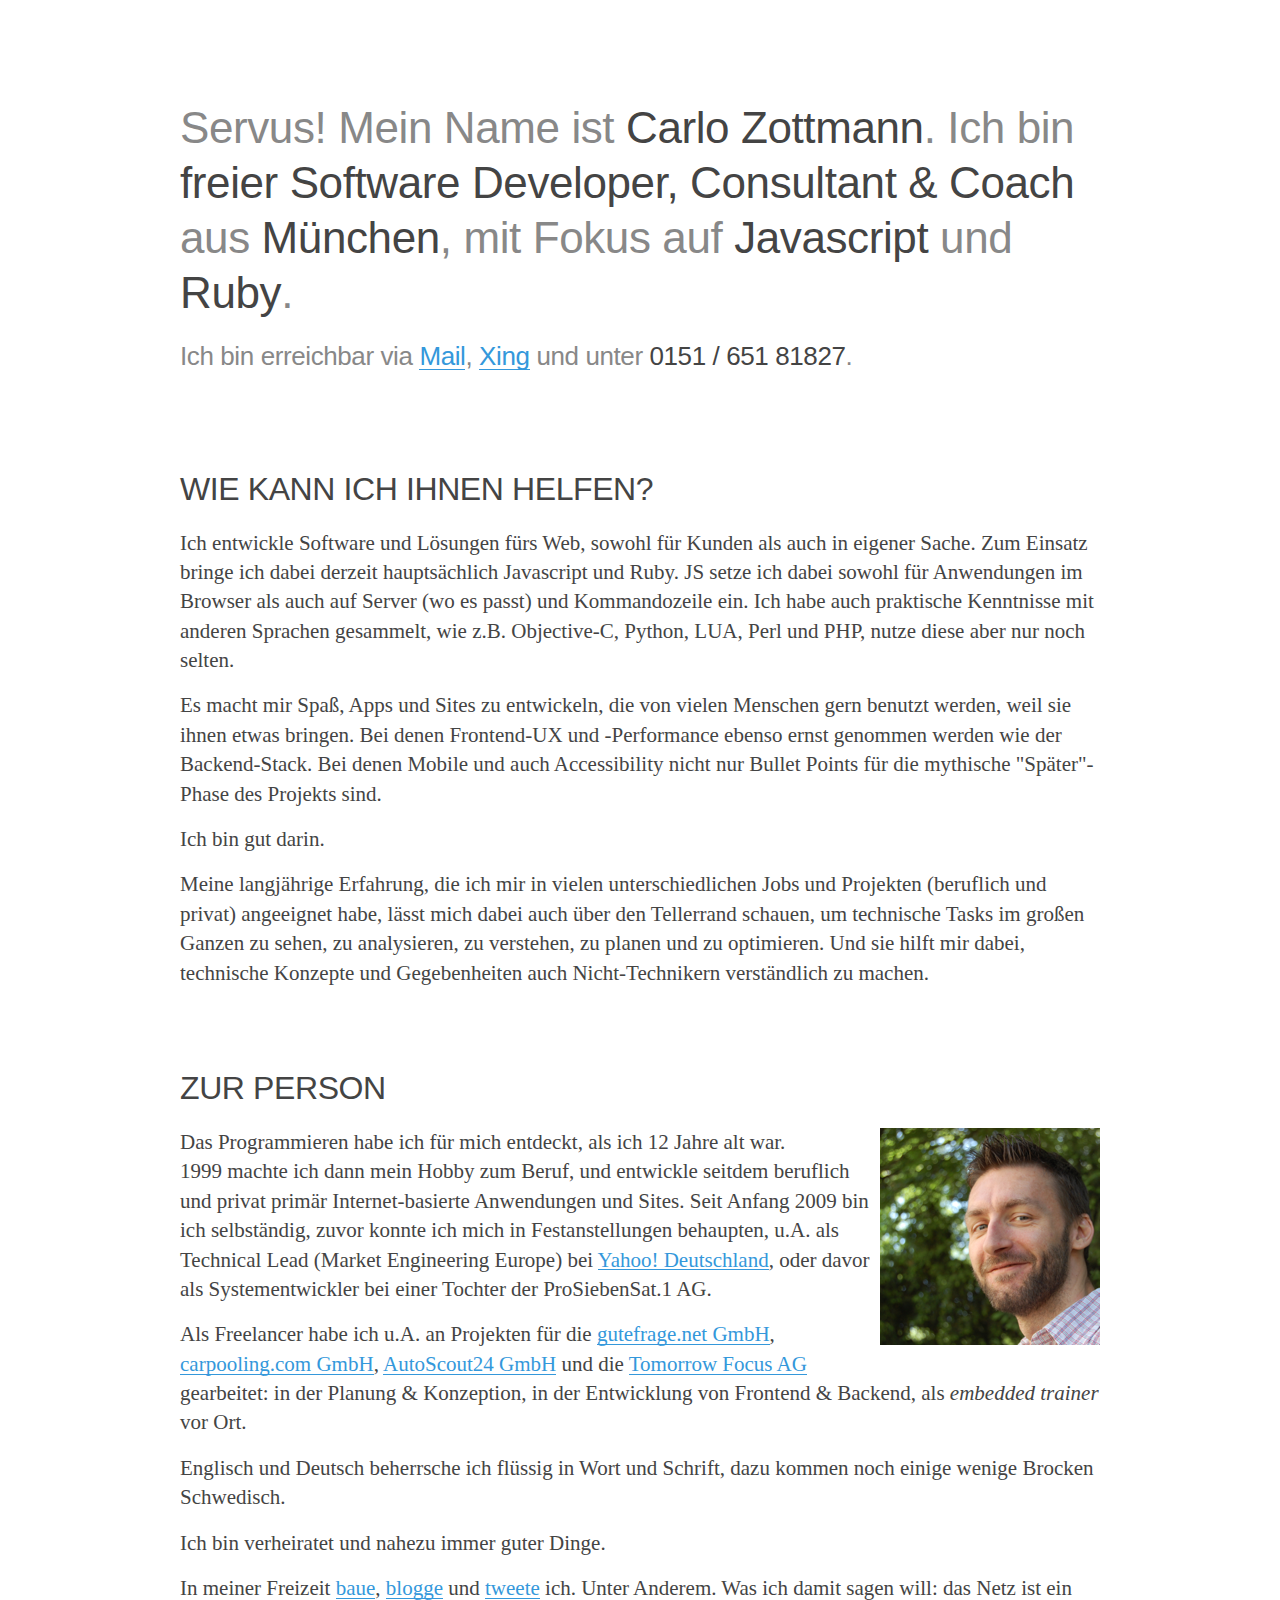
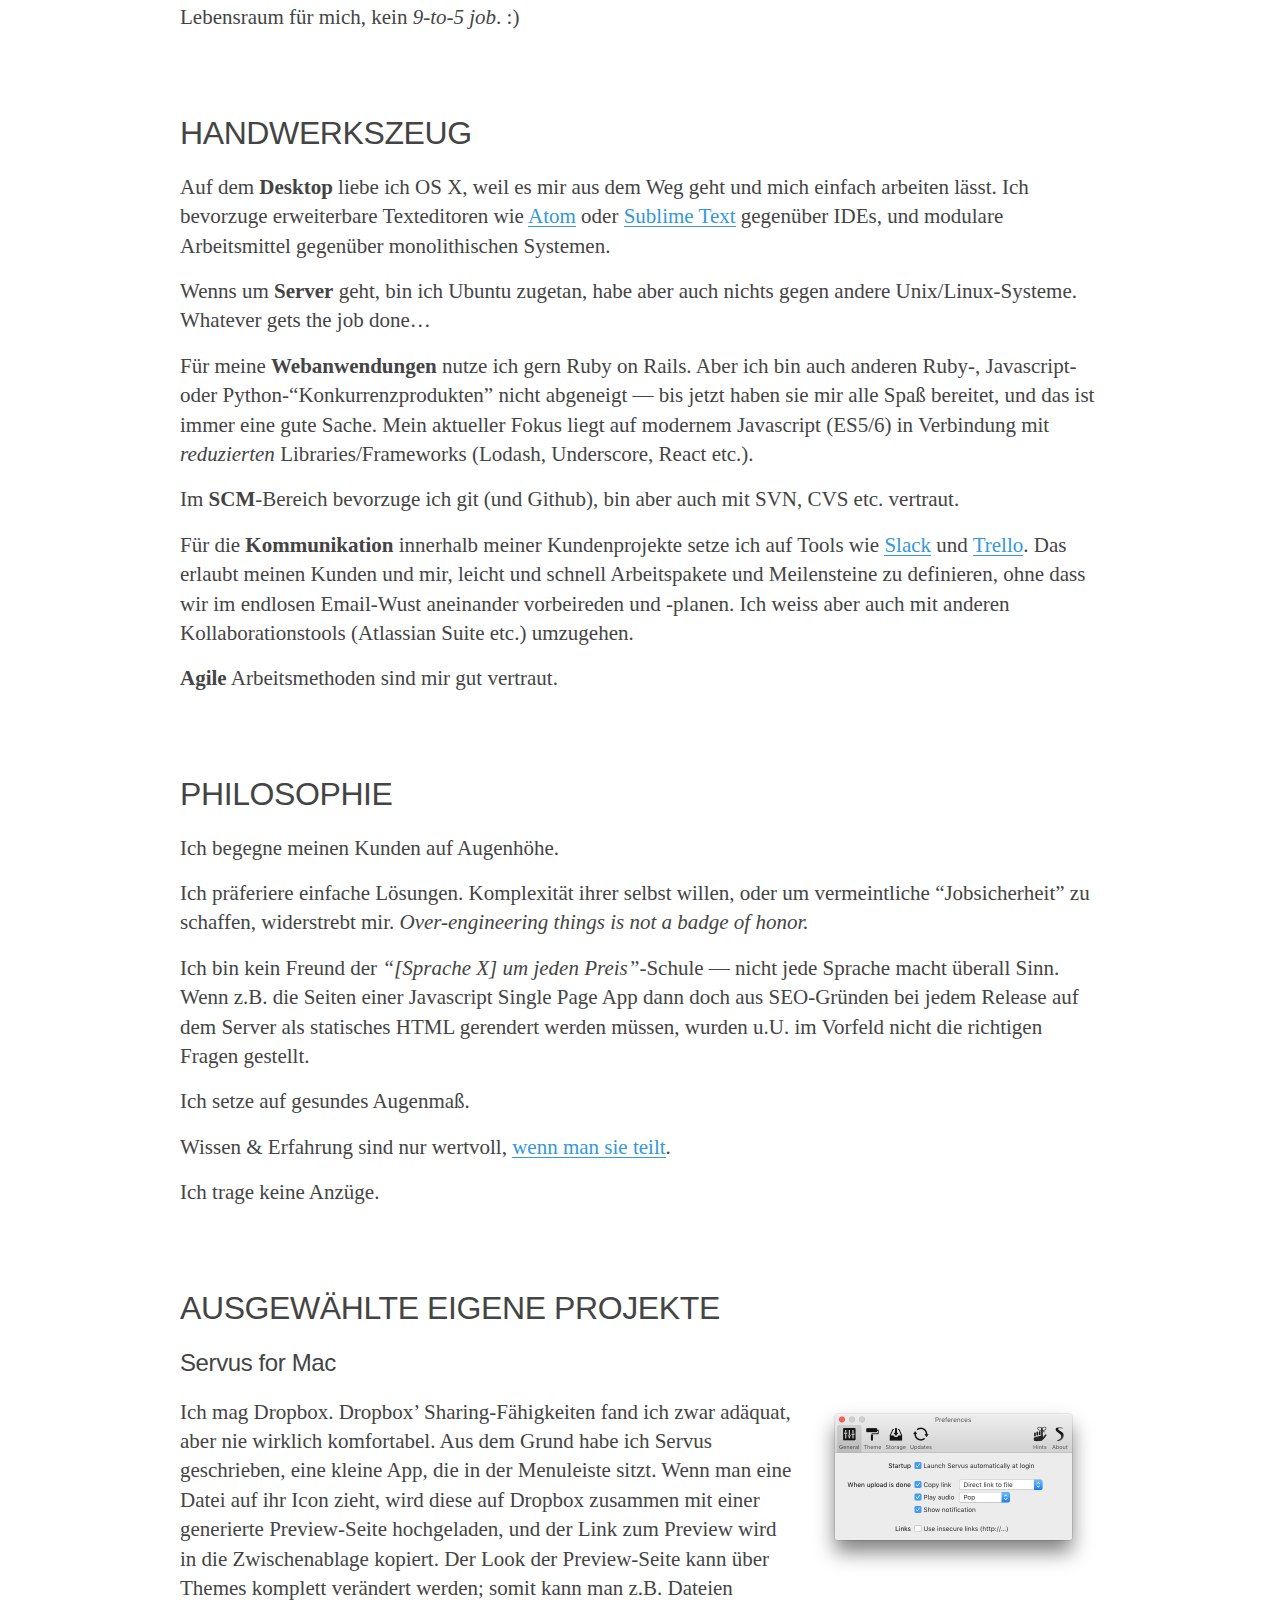
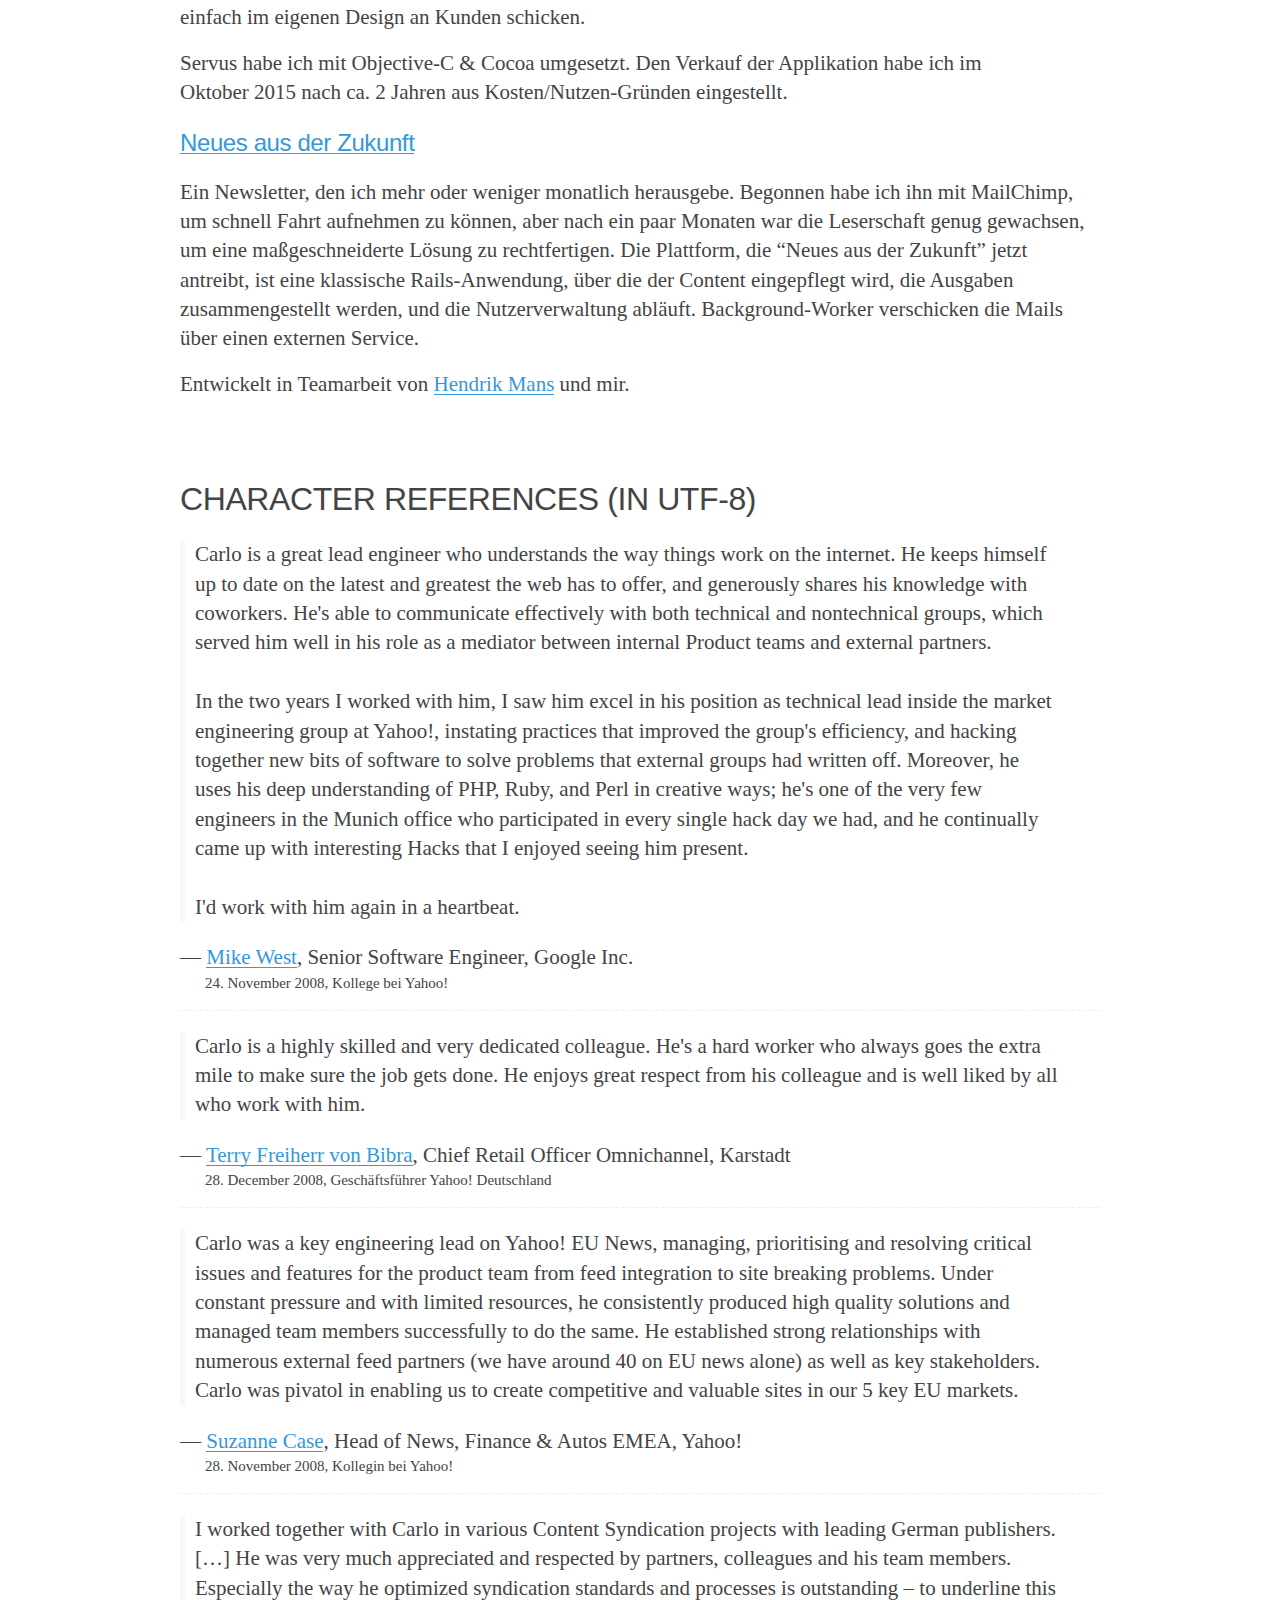
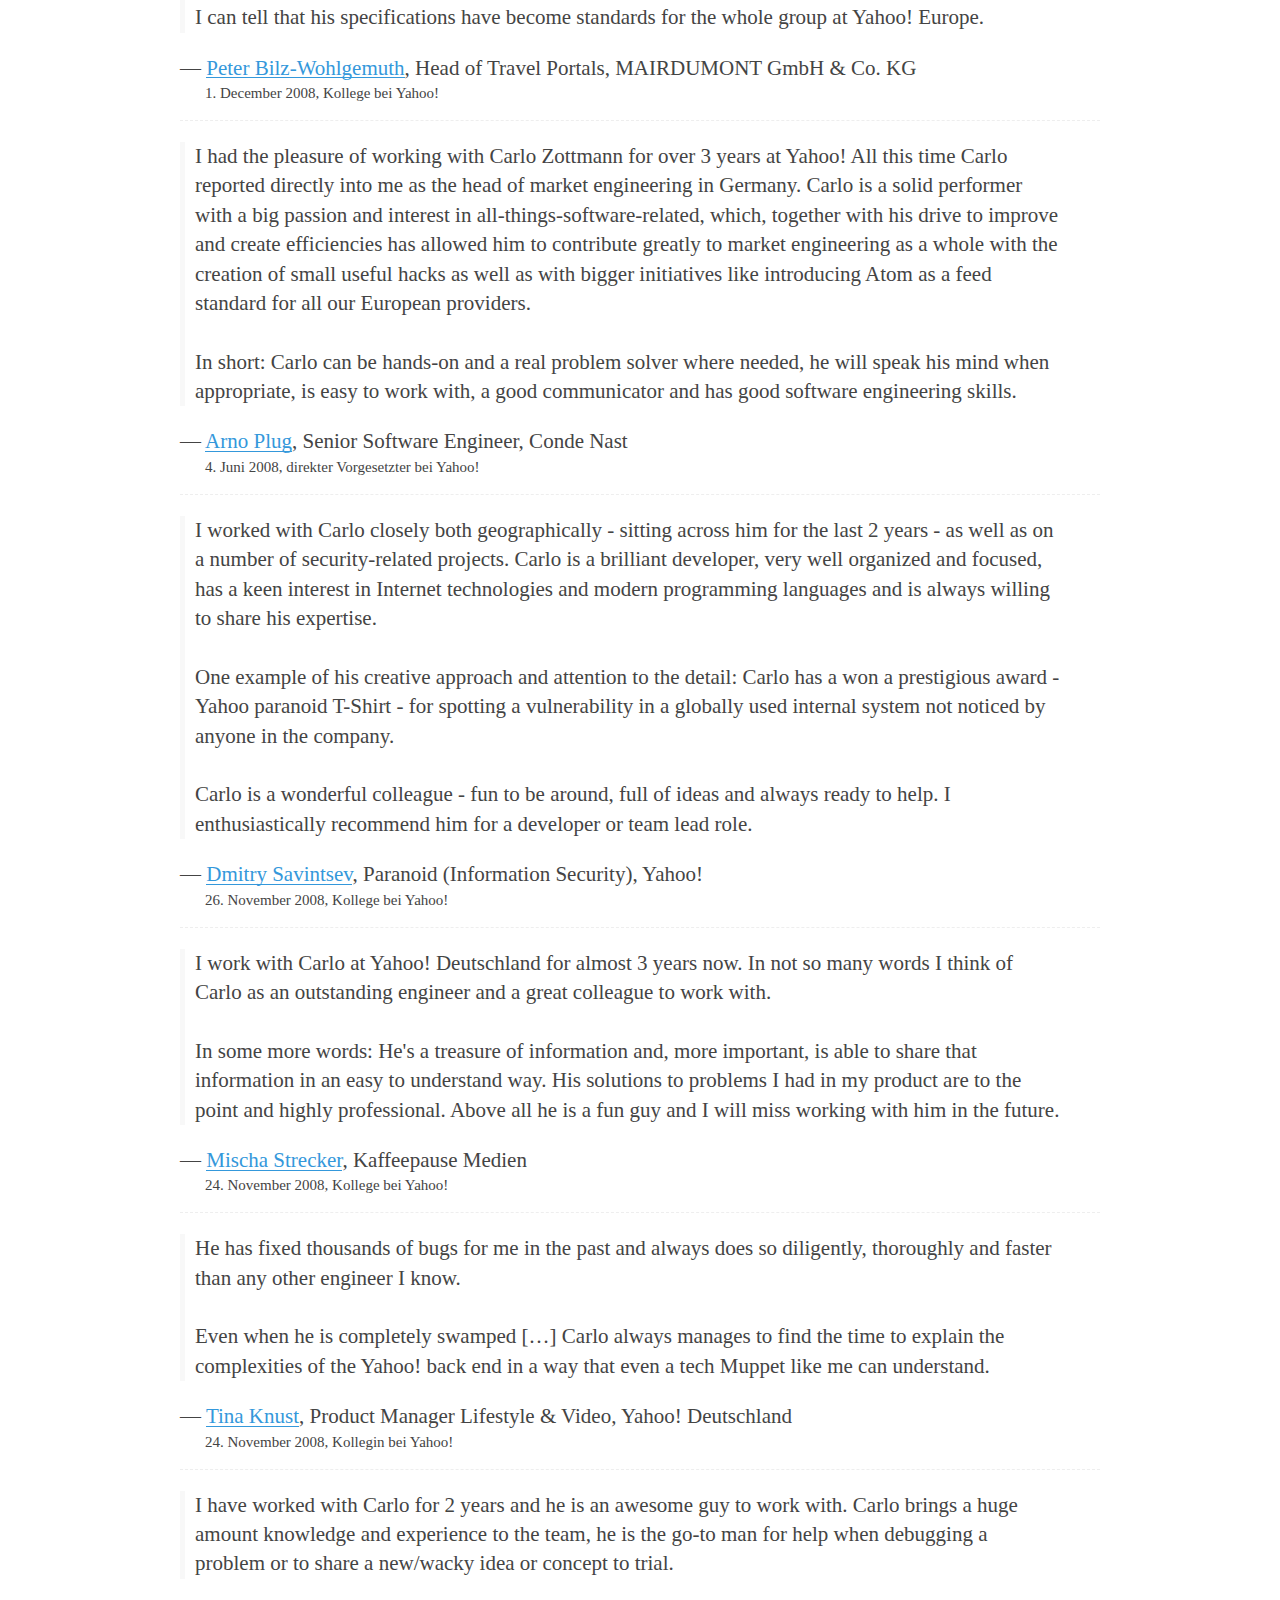
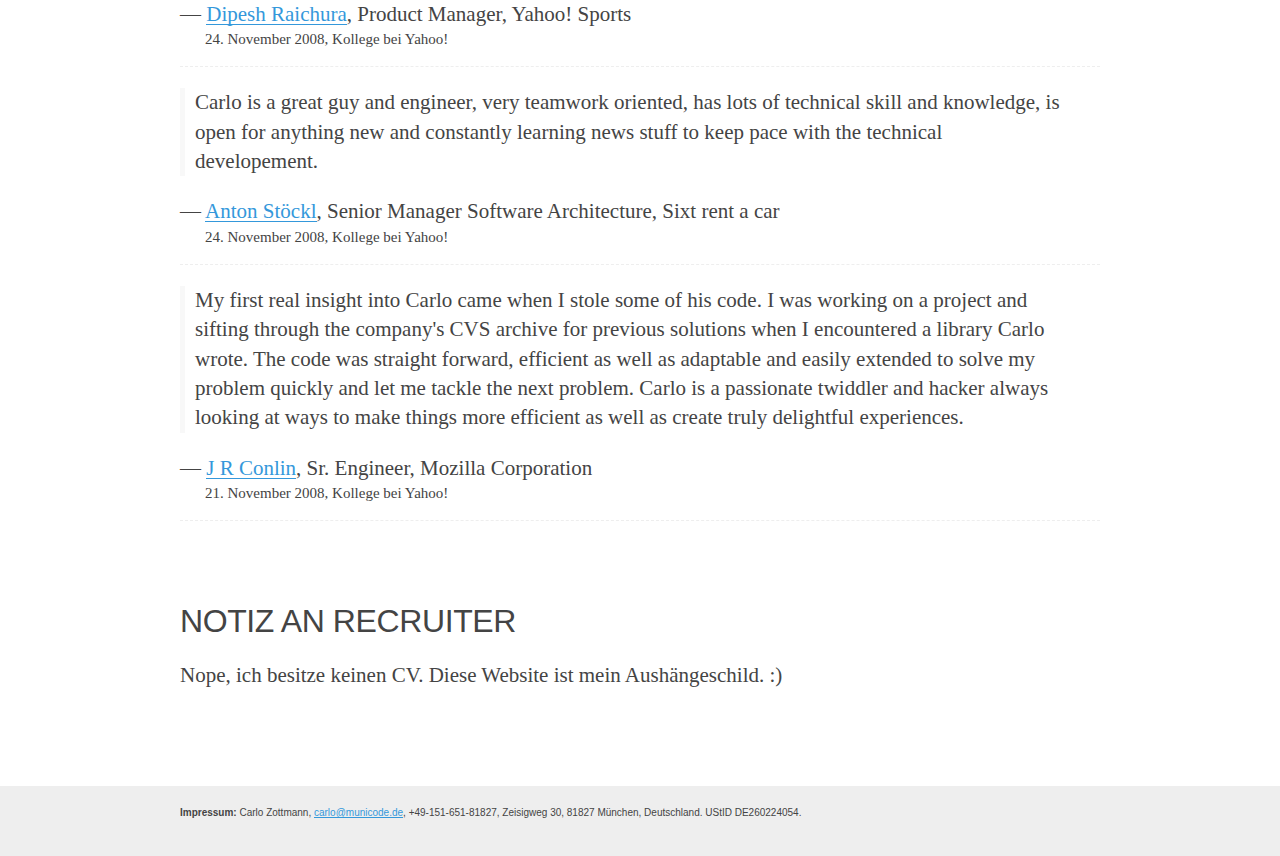
==== commit c874592e: "[CHG] Adds note about coaching" ====
--- a/index.html
+++ b/index.html
@@ -7,19 +7,15 @@
   <meta charset="utf-8">
   <meta name="viewport" content="width=device-width, initial-scale=1">
   <meta name="google-site-verification" content="jhdnsWYmu6rTlFr2XArQ-A6dcvN0AGrWNmfE_7lpNX4">
+
   <style>
     /*! normalize.css v3.0.2 | MIT License | git.io/normalize */
     html{font-family:sans-serif;-ms-text-size-adjust:100%;-webkit-text-size-adjust:100%}body{margin:0}article,aside,details,figcaption,figure,footer,header,hgroup,main,menu,nav,section,summary{display:block}audio,canvas,progress,video{display:inline-block;vertical-align:baseline}audio:not([controls]){display:none;height:0}[hidden],template{display:none}a{background-color:transparent}a:active,a:hover{outline:0}abbr[title]{border-bottom:1px dotted}b,strong{font-weight:bold}dfn{font-style:italic}h1{font-size:2em;margin:.67em 0}mark{background:#ff0;color:#000}small{font-size:80%}sub,sup{font-size:75%;line-height:0;position:relative;vertical-align:baseline}sup{top:-0.5em}sub{bottom:-0.25em}img{border:0}svg:not(:root){overflow:hidden}figure{margin:1em 40px}hr{-moz-box-sizing:content-box;box-sizing:content-box;height:0}pre{overflow:auto}code,kbd,pre,samp{font-family:monospace,monospace;font-size:1em}button,input,optgroup,select,textarea{color:inherit;font:inherit;margin:0}button{overflow:visible}button,select{text-transform:none}button,html input[type="button"],input[type="reset"],input[type="submit"]{-webkit-appearance:button;cursor:pointer}button[disabled],html input[disabled]{cursor:default}button::-moz-focus-inner,input::-moz-focus-inner{border:0;padding:0}input{line-height:normal}input[type="checkbox"],input[type="radio"]{box-sizing:border-box;padding:0}input[type="number"]::-webkit-inner-spin-button,input[type="number"]::-webkit-outer-spin-button{height:auto}input[type="search"]{-webkit-appearance:textfield;-moz-box-sizing:content-box;-webkit-box-sizing:content-box;box-sizing:content-box}input[type="search"]::-webkit-search-cancel-button,input[type="search"]::-webkit-search-decoration{-webkit-appearance:none}fieldset{border:1px solid silver;margin:0 2px;padding:.35em .625em .75em}legend{border:0;padding:0}textarea{overflow:auto}optgroup{font-weight:bold}table{border-collapse:collapse;border-spacing:0}td,th{padding:0}
 
     /* Site styles */
-    .Block,.Block-inner{box-sizing:border-box;width:100%}.Crosslink-link,a{text-decoration:none}.no-wrap,.vcard .tel{white-space:nowrap}html{font-size:62.5%}body{color:#444;font-family:adobe-garamond-pro-1,adobe-garamond-pro-2,Georgia,serif;font-size:2.1em;font-weight:400;line-height:1.4}.Crosslink,.PageFooter,.PageHeader,h1,h2,h3,h4,h5,h6{font-family:nimbus-sans-1,nimbus-sans-2,"Helvetica Neue",Helvetica,Arial,sans-serif}h1,h2,h3,h4,h5,h6{font-weight:400;letter-spacing:-.04rem;line-height:1.25;margin-bottom:2rem;margin-top:0}h1{font-size:4.4rem;margin-top:10rem}h2{font-size:3.2rem;margin-top:8rem;text-transform:uppercase}h3{font-size:2.4rem;margin-top:2rem}@media (max-width:640px){h1{font-size:3rem}h2{font-size:2.5rem;margin-top:8rem;text-transform:uppercase}h3{font-size:2.2rem;margin-top:2rem}}p{margin:0 0 1.6rem}a{color:#3498db;background-image:-webkit-linear-gradient(bottom,rgba(0,0,0,0) 50%,#3498db 50%);background-image:linear-gradient(to bottom,rgba(0,0,0,0) 50%,#3498db 50%);background-position:0 95%;background-repeat:repeat-x;background-size:2px 2px}a:active,a:hover,a:visited{color:#2980b9}.Block{float:left}.Block-inner{margin:0 auto;max-width:960px;padding:0 20px;position:relative}.Mugshot,.ProjectScreenshot{float:right;margin:0 0 1rem 1rem}.Block-inner:after,.Block:after{clear:both;content:"";display:table}.PageHeader{letter-spacing:-.04rem;color:#888}.PageHeader h1{font-weight:200}.PageHeader strong{color:#444;font-weight:400}.PageHeader p{font-size:2.6rem;font-weight:200;line-height:1.25}.Mugshot{max-width:50%}.ProjectScreenshot{height:182px;width:293px}.Endorsement{border-bottom:.1rem dashed #eee;margin-bottom:2rem}.Endorsement-quote{border-left:.5rem solid #f8f8f8;margin-left:0;padding-left:1rem}.Endorsement-meta{display:block;font-size:1.5rem;margin-left:2.5rem}.PageFooter{font-size:1rem;background-color:#eee;padding:2rem 0;margin-top:8rem}.Crosslink{border-bottom:2px solid rgba(200,200,200,.1);background-color:#ffffcd;font-size:.75em;opacity:.85;padding:5rem 5rem 1rem 20rem;position:fixed;right:-7rem;text-align:right;top:-7rem;transform:rotate(23deg)}.Crosslink-link{background:0 0}@media (max-width:640px){.Crosslink{font-size:.65em;position:absolute}}#content{min-height:100rem}.vcard .org,.vcard .photo,.vcard .url{display:none}
+    html{font-size:62.5%}body{color:#444;font-family:"adobe-garamond-pro-1","adobe-garamond-pro-2",Georgia,serif;font-size:2.1em;font-weight:400;line-height:1.4}h1,h2,h3,h4,h5,h6{font-family:"nimbus-sans-1","nimbus-sans-2","Helvetica Neue",Helvetica,Arial,sans-serif;font-weight:normal;letter-spacing:-0.04rem;line-height:1.25;margin-bottom:2rem;margin-top:0}h1{font-size:4.4rem;margin-top:10rem}h2{font-size:3.2rem;margin-top:8rem;text-transform:uppercase}h3{font-size:2.4rem;margin-top:2rem}@media(max-width:640px){h1{font-size:3rem;margin-top:2rem}h2{font-size:2.5rem;margin-top:8rem;text-transform:uppercase}h3{font-size:2.2rem;margin-top:2rem}}p{margin:0 0 1.6rem 0}a{color:#3498db;background-image:-webkit-linear-gradient(bottom,rgba(0,0,0,0) 50%,#3498db 50%);background-image:linear-gradient(to bottom,rgba(0,0,0,0) 50%,#3498db 50%);background-position:0 95%;background-repeat:repeat-x;background-size:2px 2px;text-decoration:none}a:hover,a:active,a:visited{color:#2980b9}.no-wrap{white-space:nowrap}.Block{width:100%;float:left;box-sizing:border-box}.Block-inner{box-sizing:border-box;margin:0 auto;max-width:960px;padding:0 20px;position:relative;width:100%}.Block:after,.Block-inner:after{clear:both;content:"";display:table}.PageHeader{letter-spacing:-0.04rem;font-family:"nimbus-sans-1","nimbus-sans-2","Helvetica Neue",Helvetica,Arial,sans-serif;color:#888}.PageHeader h1{font-weight:200}.PageHeader strong{color:#444;font-weight:400}.PageHeader p{font-size:2.6rem;font-weight:200;line-height:1.25}.Mugshot{float:right;margin:0 0 1rem 1rem;max-width:50%}.ProjectScreenshot{float:right;height:182px;margin:0 0 1rem 1rem;width:293px}.Endorsement{border-bottom:.1rem dashed #eee;margin-bottom:2rem}.Endorsement-quote{border-left:.5rem solid #f8f8f8;margin-left:0;padding-left:1rem}.Endorsement-meta{display:block;font-size:1.5rem;margin-left:2.5rem}.PageFooter{font-family:"nimbus-sans-1","nimbus-sans-2","Helvetica Neue",Helvetica,Arial,sans-serif;font-size:1rem;background-color:#eee;padding:2rem 0;margin-top:8rem}#content{min-height:100rem}.vcard .photo,.vcard .url,.vcard .org{display:none}.vcard .tel{white-space:nowrap}
+
   </style>
-
-  <script>
-    (function(i,s,o,g,r,a,m){i['GoogleAnalyticsObject']=r;i[r]=i[r]||function(){(i[r].q=i[r].q||[]).push(arguments)},i[r].l=1*new Date();a=s.createElement(o),m=s.getElementsByTagName(o)[0];a.async=1;a.src=g;m.parentNode.insertBefore(a,m)})(window,document,'script','https://www.google-analytics.com/analytics.js','ga');
-    ga('create', 'UA-3142618-16', 'auto');
-    ga('send', 'pageview');
-  </script>
 
   <script src="//use.typekit.net/qkr4hse.js"></script>
   <script>try { Typekit.load(); } catch( e ) {}</script>
@@ -32,10 +28,10 @@
         Servus! Mein Name ist
         <strong>Carlo Zottmann</strong>.
         Ich bin
-        <strong>freier Software Developer &amp; Consultant</strong>
+        <strong>freier Software Developer, Consultant &amp; Coach</strong>
         aus
         <strong>München</strong>,
-        arbeite primär an Web-Projekten, und bin spezialisiert (aber nicht limitiert) auf
+        mit Fokus auf
         <strong>Javascript</strong> und
         <strong>Ruby</strong>.
       </h1>
@@ -57,7 +53,7 @@
       <section>
         <h2>Wie kann ich Ihnen helfen?</h2>
 
-        <p>Ich entwickle Software und Lösungen fürs Web, sowohl für Kunden als auch in eigener Sache.  Zum Einsatz bringe ich dabei derzeit hauptsächlich Javascript und Ruby.  JS setze ich dabei sowohl für Anwendungen im Browser als auch auf Server (wo es passt) und Kommandozeile ein.  Ich habe auch praktische Erfahrungen in anderen Sprachen gesammelt, wie z.B. Objective-C, Python, LUA, Perl und PHP, nutze diese aber nur noch selten.</p>
+        <p>Ich entwickle Software und Lösungen fürs Web, sowohl für Kunden als auch in eigener Sache.  Zum Einsatz bringe ich dabei derzeit hauptsächlich Javascript und Ruby.  JS setze ich dabei sowohl für Anwendungen im Browser als auch auf Server (wo es passt) und Kommandozeile ein.  Ich habe auch praktische Kenntnisse mit anderen Sprachen gesammelt, wie z.B. Objective-C, Python, LUA, Perl und PHP, nutze diese aber nur noch selten.</p>
 
         <p>Es macht mir Spaß, Apps und Sites zu entwickeln, die von vielen Menschen gern benutzt werden, weil sie ihnen etwas bringen.  Bei denen Frontend-UX und -Performance ebenso ernst genommen werden wie der Backend-Stack.  Bei denen Mobile und auch Accessibility nicht nur Bullet Points für die mythische "Später"-Phase des Projekts sind.</p>
 
@@ -85,17 +81,19 @@
 
 
       <section>
-        <h2>Handwerkszeug &amp; Präferenzen</h2>
-
-        <p>
-          <strong>Desktop:</strong> macOS.
-          <strong>Server:</strong> Linux/Unix.
-          <strong>Editor:</strong> Atom.
-          <strong>Systeme:</strong> modular &gt; monolithisch.
-          <strong>Backends:</strong> Rails / whatever gets the job done…
-          <strong>Frontend:</strong> ES6, React, Lodash &mdash; modernes, reduziertes JS.
-          <strong>Teams/Kollegen:</strong> aufgeschlossen, agil, nicht dogmatisch.
-        </p>
+        <h2>Handwerkszeug</h2>
+
+        <p>Auf dem <strong>Desktop</strong> liebe ich OS&nbsp;X, weil es mir aus dem Weg geht und mich einfach arbeiten lässt. Ich bevorzuge erweiterbare Texteditoren wie <a href="https://atom.io">Atom</a> oder <a href="http://www.sublimetext.com/">Sublime Text</a> gegenüber IDEs, und modulare Arbeitsmittel gegenüber monolithischen Systemen.</p>
+
+        <p>Wenns um <strong>Server</strong> geht, bin ich Ubuntu zugetan, habe aber auch nichts gegen andere Unix/Linux-Systeme. Whatever gets the job done…</p>
+
+        <p>Für meine <strong>Webanwendungen</strong> nutze ich gern Ruby on Rails.  Aber ich bin auch anderen Ruby-, Javascript- oder Python-&#8220;Konkurrenzprodukten&#8221; nicht abgeneigt — bis jetzt haben sie mir alle Spaß bereitet, und das ist immer eine gute Sache.  Mein aktueller Fokus liegt auf modernem Javascript (ES5/6) in Verbindung mit <em>reduzierten</em> Libraries/Frameworks (Lodash, Underscore, React etc.).</p>
+
+        <p>Im <strong>SCM</strong>-Bereich bevorzuge ich git (und Github), bin aber auch mit SVN, CVS etc. vertraut.</p>
+
+        <p>Für die <strong>Kommunikation</strong> innerhalb meiner Kundenprojekte setze ich auf Tools wie <a href="https://slack.com/">Slack</a> und <a href="https://trello.com/">Trello</a>. Das erlaubt meinen Kunden und mir, leicht und schnell Arbeitspakete und Meilensteine zu definieren, ohne dass wir im endlosen Email-Wust aneinander vorbeireden und -planen. Ich weiss aber auch mit anderen Kollaborationstools (Atlassian Suite etc.) umzugehen.</p>
+
+        <p><strong>Agile</strong> Arbeitsmethoden sind mir gut vertraut.</p>
       </section>
 
 
@@ -377,16 +375,5 @@
     </div>
   </footer>
 
-  <div class="Crosslink">
-    <a class="Crosslink-link" href="https://45mins.de" rel="me">
-      45&nbsp;Minuten &nbsp; &nbsp;
-      <br>
-      kostenlose Beratung &nbsp;
-      <br>
-      für Gründer &amp; Leute mit Ideen!
-      <br>
-    </a>
-  </div>
-
 </body>
 </html>
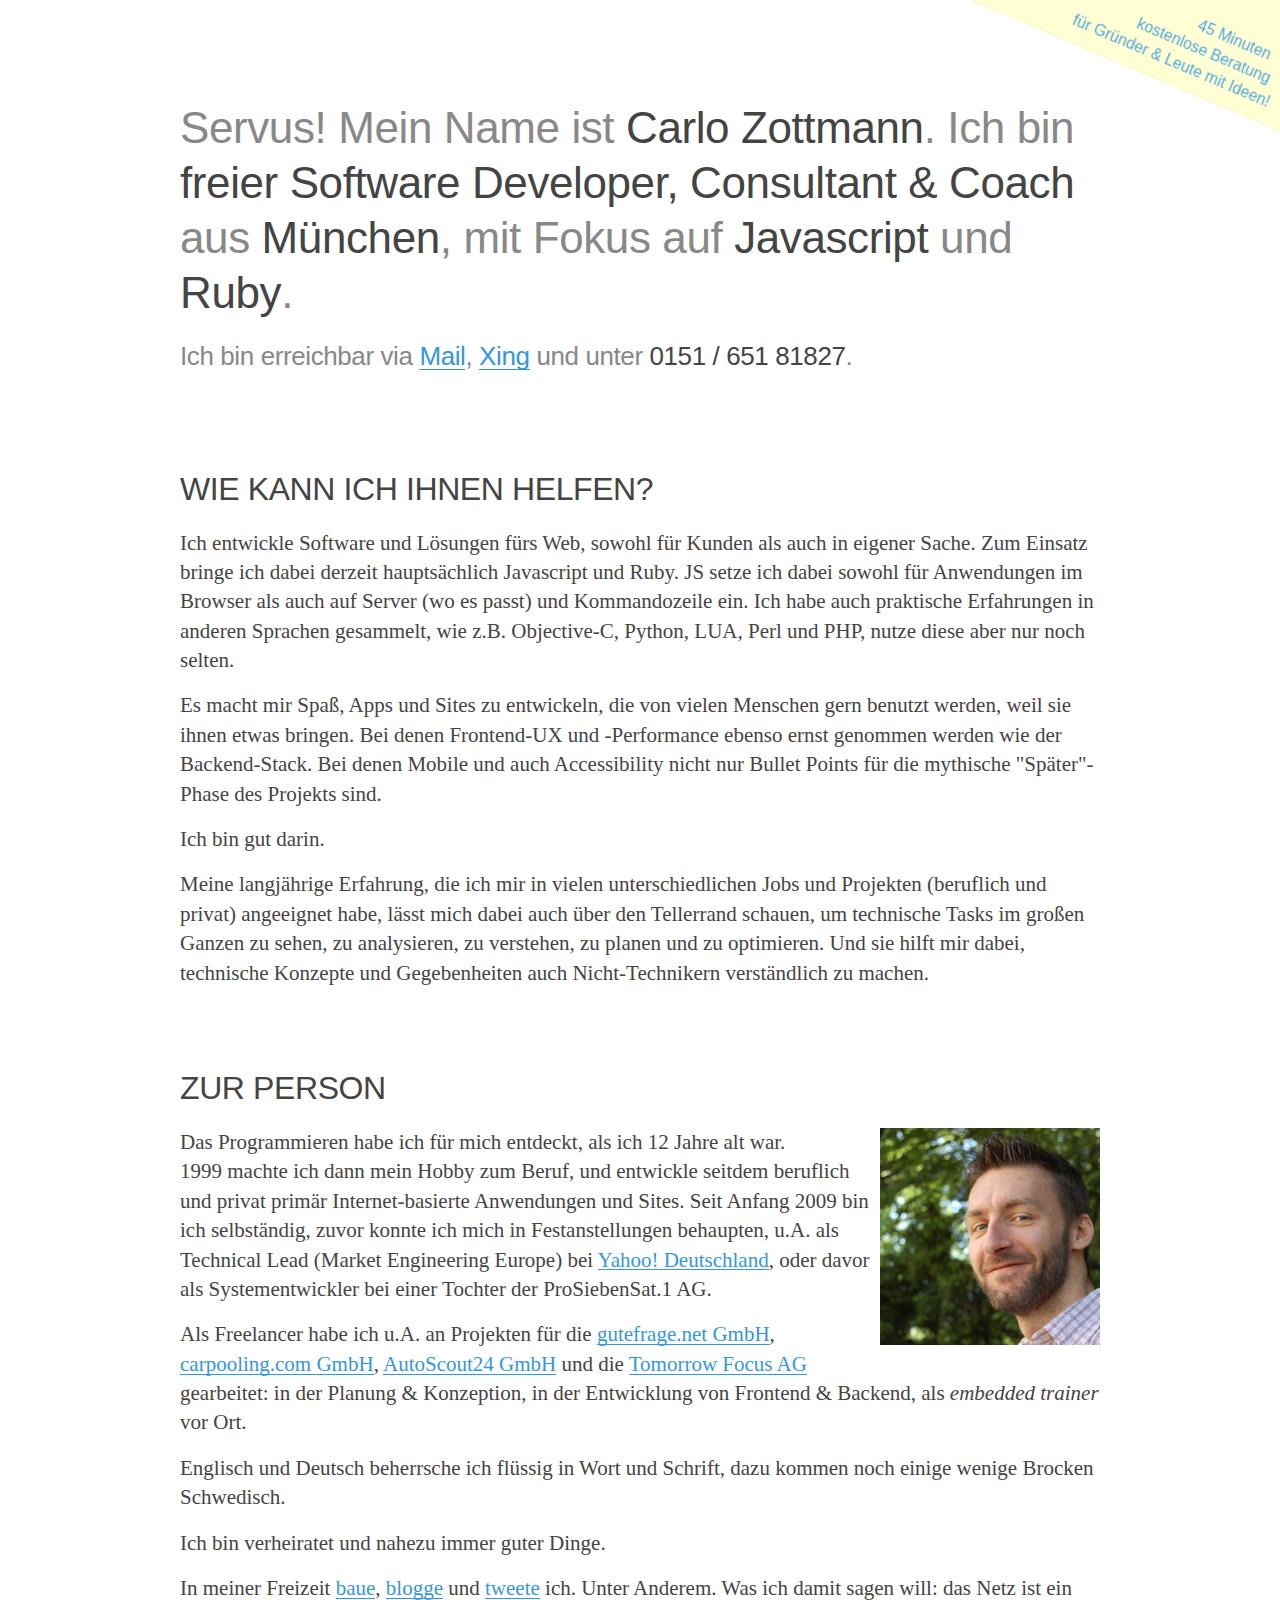
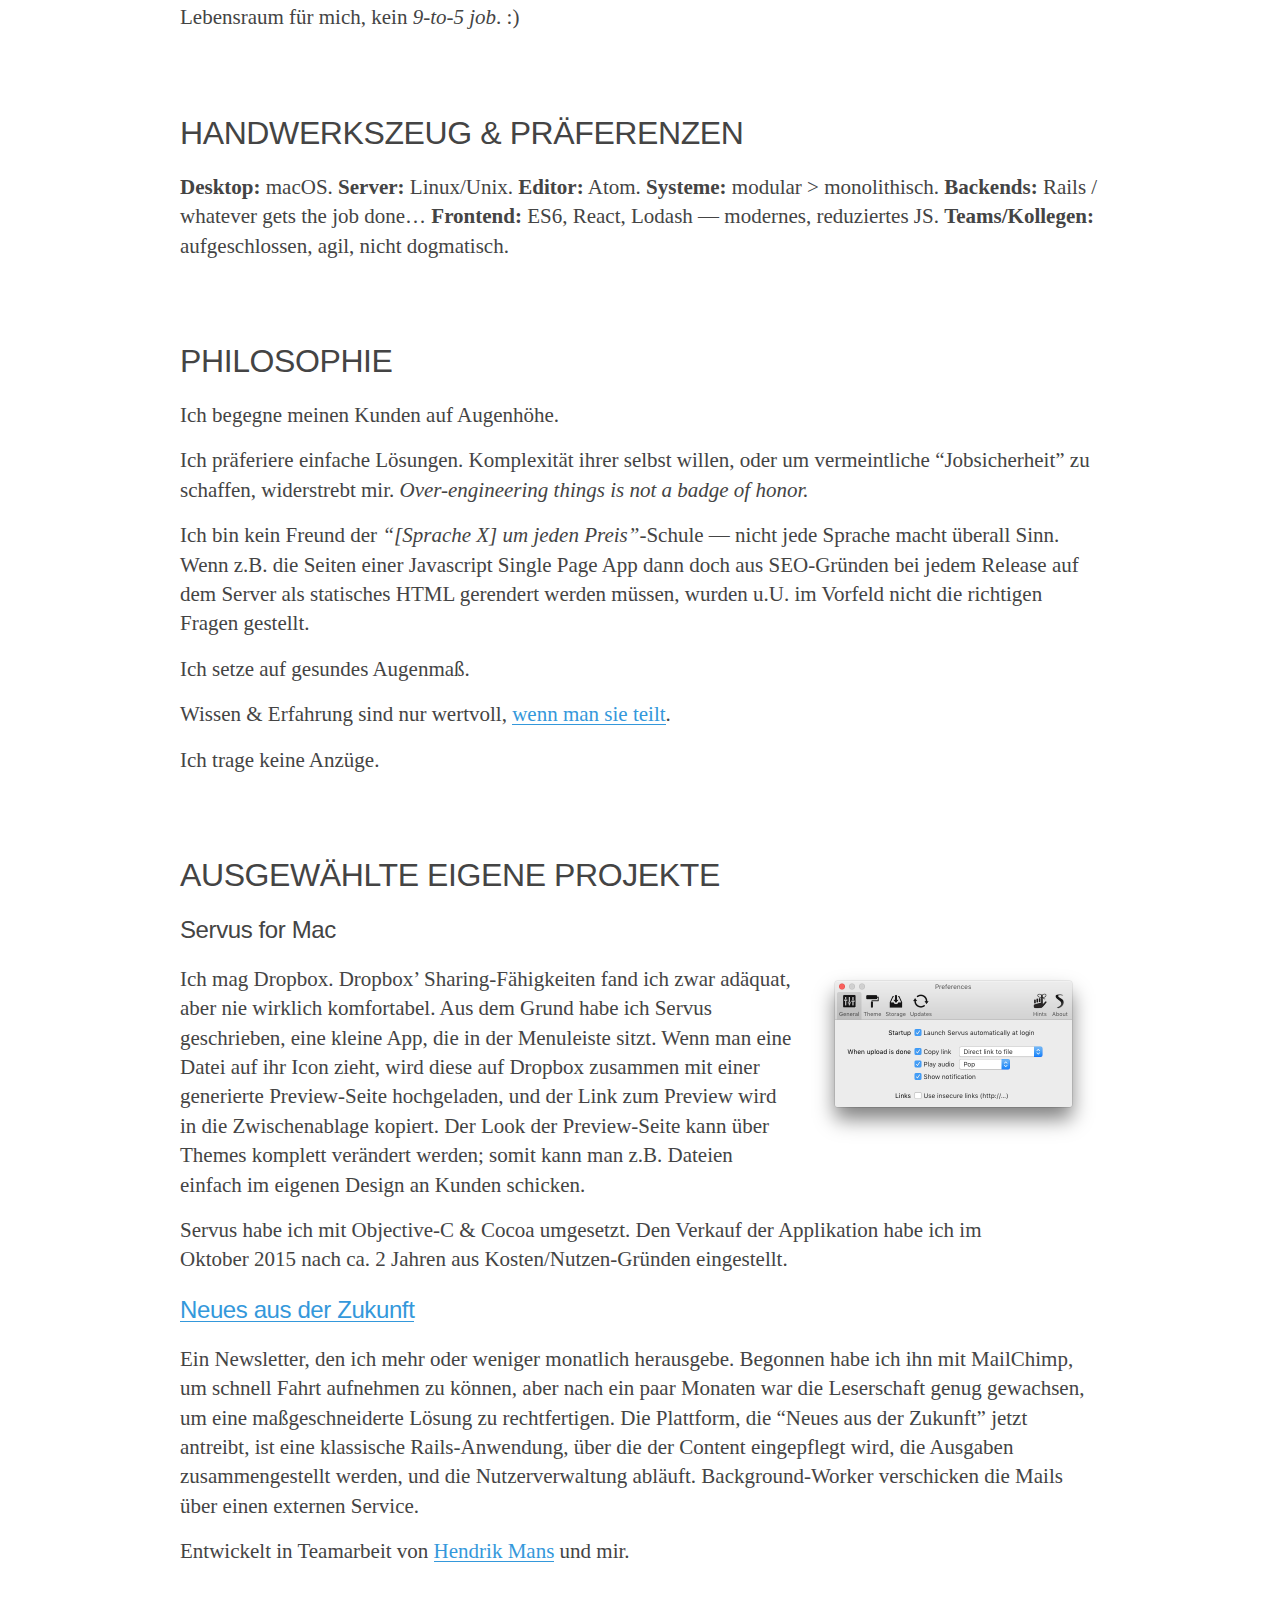
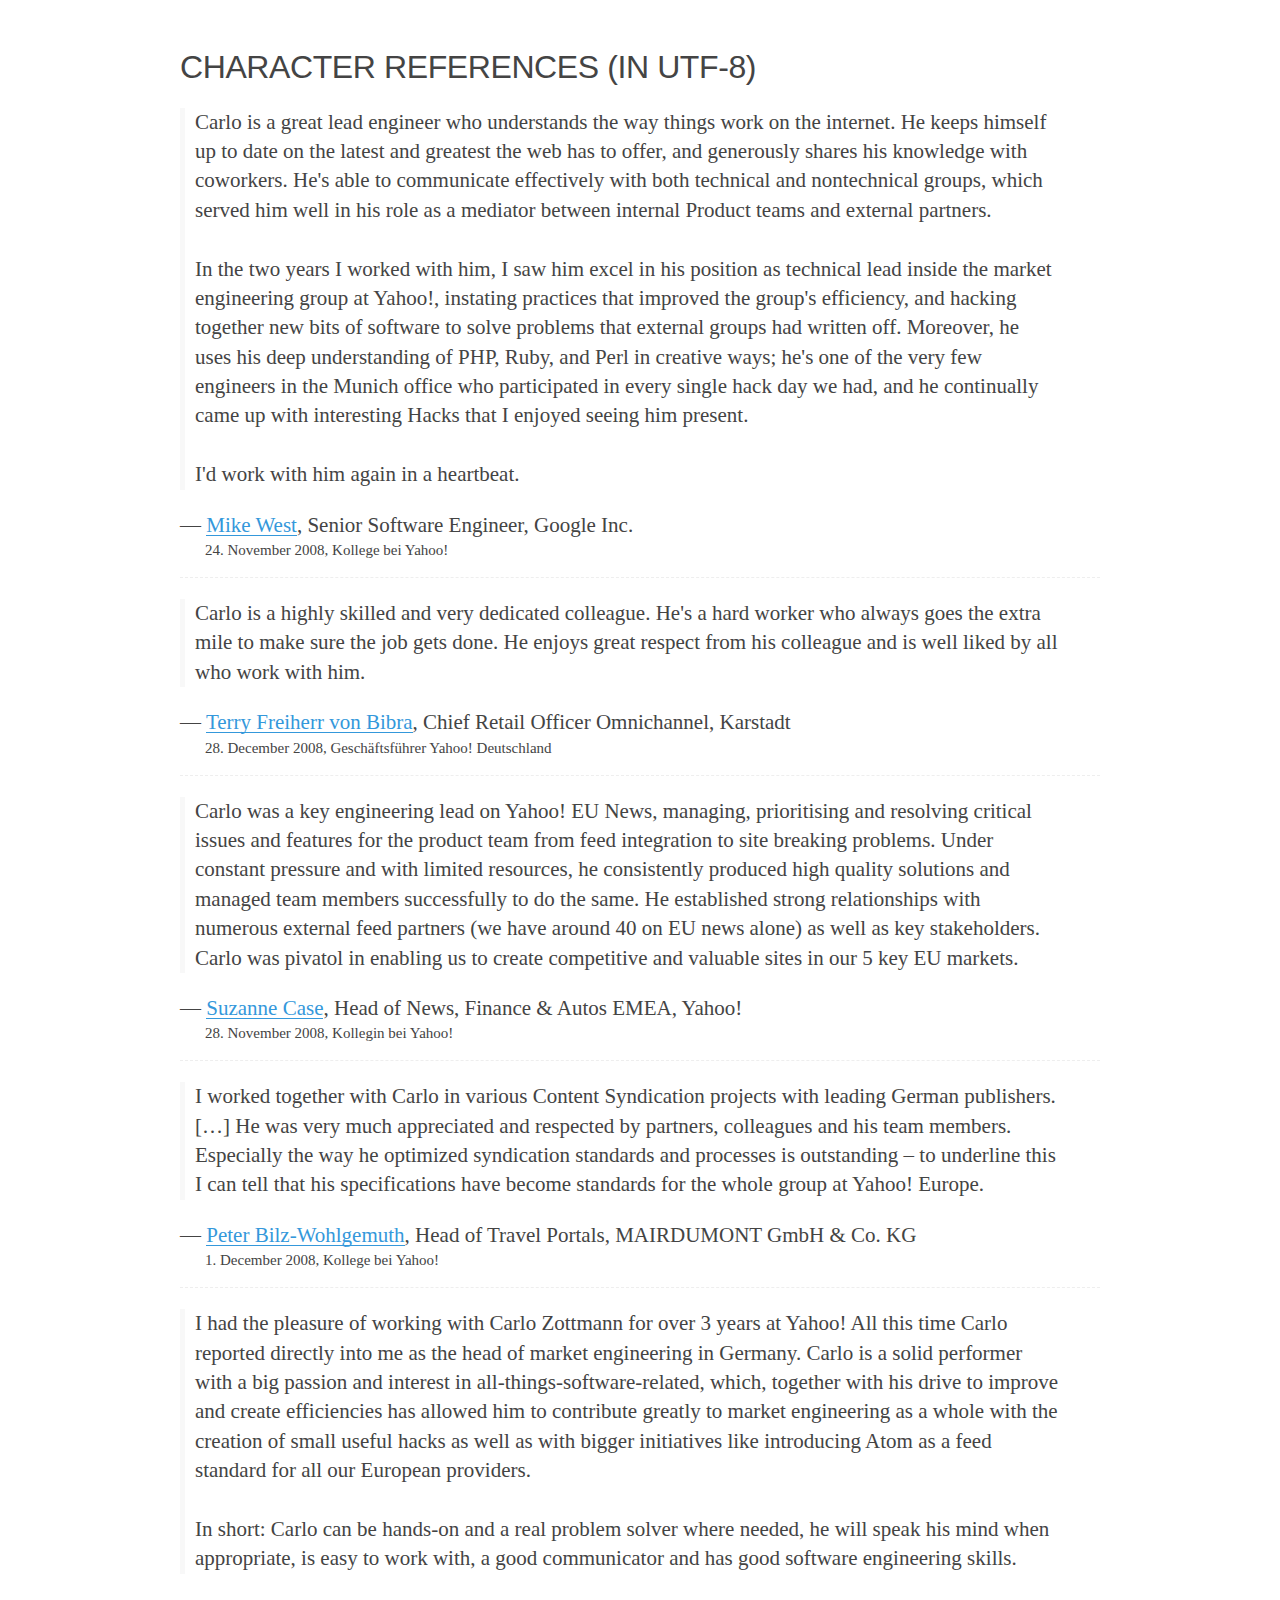
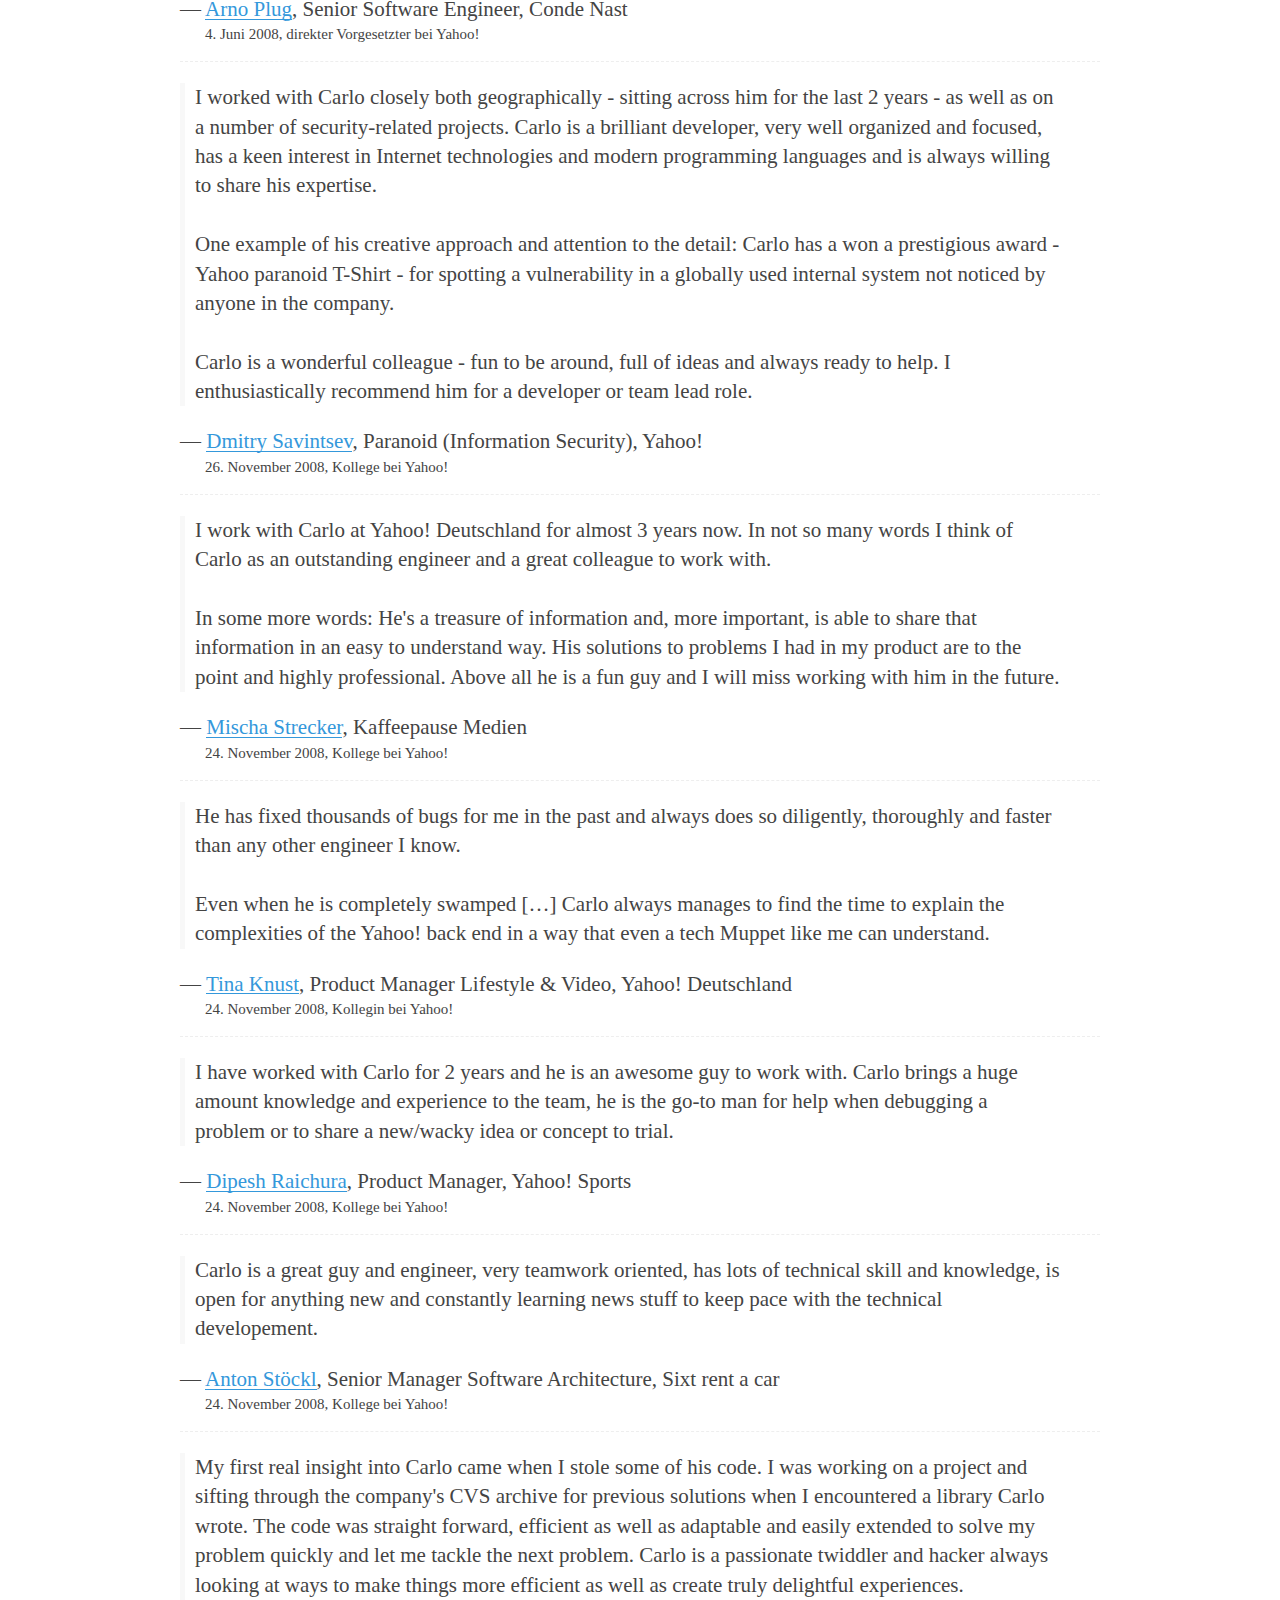
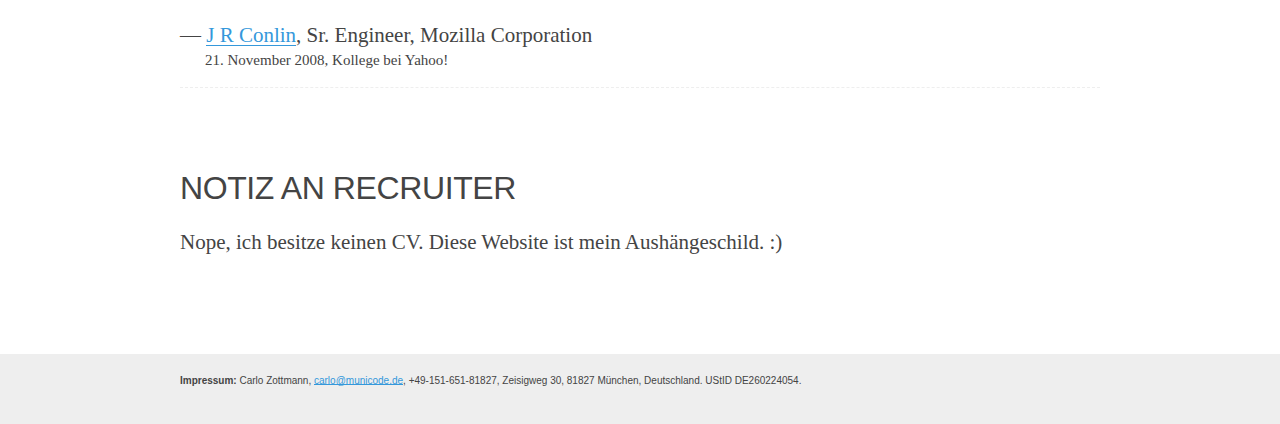
==== commit c6958353: "Merge branch 'gh-pages' of github.com:carlo/municode.de into gh-pages" ====
--- a/index.html
+++ b/index.html
@@ -7,15 +7,19 @@
   <meta charset="utf-8">
   <meta name="viewport" content="width=device-width, initial-scale=1">
   <meta name="google-site-verification" content="jhdnsWYmu6rTlFr2XArQ-A6dcvN0AGrWNmfE_7lpNX4">
-
   <style>
     /*! normalize.css v3.0.2 | MIT License | git.io/normalize */
     html{font-family:sans-serif;-ms-text-size-adjust:100%;-webkit-text-size-adjust:100%}body{margin:0}article,aside,details,figcaption,figure,footer,header,hgroup,main,menu,nav,section,summary{display:block}audio,canvas,progress,video{display:inline-block;vertical-align:baseline}audio:not([controls]){display:none;height:0}[hidden],template{display:none}a{background-color:transparent}a:active,a:hover{outline:0}abbr[title]{border-bottom:1px dotted}b,strong{font-weight:bold}dfn{font-style:italic}h1{font-size:2em;margin:.67em 0}mark{background:#ff0;color:#000}small{font-size:80%}sub,sup{font-size:75%;line-height:0;position:relative;vertical-align:baseline}sup{top:-0.5em}sub{bottom:-0.25em}img{border:0}svg:not(:root){overflow:hidden}figure{margin:1em 40px}hr{-moz-box-sizing:content-box;box-sizing:content-box;height:0}pre{overflow:auto}code,kbd,pre,samp{font-family:monospace,monospace;font-size:1em}button,input,optgroup,select,textarea{color:inherit;font:inherit;margin:0}button{overflow:visible}button,select{text-transform:none}button,html input[type="button"],input[type="reset"],input[type="submit"]{-webkit-appearance:button;cursor:pointer}button[disabled],html input[disabled]{cursor:default}button::-moz-focus-inner,input::-moz-focus-inner{border:0;padding:0}input{line-height:normal}input[type="checkbox"],input[type="radio"]{box-sizing:border-box;padding:0}input[type="number"]::-webkit-inner-spin-button,input[type="number"]::-webkit-outer-spin-button{height:auto}input[type="search"]{-webkit-appearance:textfield;-moz-box-sizing:content-box;-webkit-box-sizing:content-box;box-sizing:content-box}input[type="search"]::-webkit-search-cancel-button,input[type="search"]::-webkit-search-decoration{-webkit-appearance:none}fieldset{border:1px solid silver;margin:0 2px;padding:.35em .625em .75em}legend{border:0;padding:0}textarea{overflow:auto}optgroup{font-weight:bold}table{border-collapse:collapse;border-spacing:0}td,th{padding:0}
 
     /* Site styles */
-    html{font-size:62.5%}body{color:#444;font-family:"adobe-garamond-pro-1","adobe-garamond-pro-2",Georgia,serif;font-size:2.1em;font-weight:400;line-height:1.4}h1,h2,h3,h4,h5,h6{font-family:"nimbus-sans-1","nimbus-sans-2","Helvetica Neue",Helvetica,Arial,sans-serif;font-weight:normal;letter-spacing:-0.04rem;line-height:1.25;margin-bottom:2rem;margin-top:0}h1{font-size:4.4rem;margin-top:10rem}h2{font-size:3.2rem;margin-top:8rem;text-transform:uppercase}h3{font-size:2.4rem;margin-top:2rem}@media(max-width:640px){h1{font-size:3rem;margin-top:2rem}h2{font-size:2.5rem;margin-top:8rem;text-transform:uppercase}h3{font-size:2.2rem;margin-top:2rem}}p{margin:0 0 1.6rem 0}a{color:#3498db;background-image:-webkit-linear-gradient(bottom,rgba(0,0,0,0) 50%,#3498db 50%);background-image:linear-gradient(to bottom,rgba(0,0,0,0) 50%,#3498db 50%);background-position:0 95%;background-repeat:repeat-x;background-size:2px 2px;text-decoration:none}a:hover,a:active,a:visited{color:#2980b9}.no-wrap{white-space:nowrap}.Block{width:100%;float:left;box-sizing:border-box}.Block-inner{box-sizing:border-box;margin:0 auto;max-width:960px;padding:0 20px;position:relative;width:100%}.Block:after,.Block-inner:after{clear:both;content:"";display:table}.PageHeader{letter-spacing:-0.04rem;font-family:"nimbus-sans-1","nimbus-sans-2","Helvetica Neue",Helvetica,Arial,sans-serif;color:#888}.PageHeader h1{font-weight:200}.PageHeader strong{color:#444;font-weight:400}.PageHeader p{font-size:2.6rem;font-weight:200;line-height:1.25}.Mugshot{float:right;margin:0 0 1rem 1rem;max-width:50%}.ProjectScreenshot{float:right;height:182px;margin:0 0 1rem 1rem;width:293px}.Endorsement{border-bottom:.1rem dashed #eee;margin-bottom:2rem}.Endorsement-quote{border-left:.5rem solid #f8f8f8;margin-left:0;padding-left:1rem}.Endorsement-meta{display:block;font-size:1.5rem;margin-left:2.5rem}.PageFooter{font-family:"nimbus-sans-1","nimbus-sans-2","Helvetica Neue",Helvetica,Arial,sans-serif;font-size:1rem;background-color:#eee;padding:2rem 0;margin-top:8rem}#content{min-height:100rem}.vcard .photo,.vcard .url,.vcard .org{display:none}.vcard .tel{white-space:nowrap}
-
+    .Block,.Block-inner{box-sizing:border-box;width:100%}.Crosslink-link,a{text-decoration:none}.no-wrap,.vcard .tel{white-space:nowrap}html{font-size:62.5%}body{color:#444;font-family:adobe-garamond-pro-1,adobe-garamond-pro-2,Georgia,serif;font-size:2.1em;font-weight:400;line-height:1.4}.Crosslink,.PageFooter,.PageHeader,h1,h2,h3,h4,h5,h6{font-family:nimbus-sans-1,nimbus-sans-2,"Helvetica Neue",Helvetica,Arial,sans-serif}h1,h2,h3,h4,h5,h6{font-weight:400;letter-spacing:-.04rem;line-height:1.25;margin-bottom:2rem;margin-top:0}h1{font-size:4.4rem;margin-top:10rem}h2{font-size:3.2rem;margin-top:8rem;text-transform:uppercase}h3{font-size:2.4rem;margin-top:2rem}@media (max-width:640px){h1{font-size:3rem}h2{font-size:2.5rem;margin-top:8rem;text-transform:uppercase}h3{font-size:2.2rem;margin-top:2rem}}p{margin:0 0 1.6rem}a{color:#3498db;background-image:-webkit-linear-gradient(bottom,rgba(0,0,0,0) 50%,#3498db 50%);background-image:linear-gradient(to bottom,rgba(0,0,0,0) 50%,#3498db 50%);background-position:0 95%;background-repeat:repeat-x;background-size:2px 2px}a:active,a:hover,a:visited{color:#2980b9}.Block{float:left}.Block-inner{margin:0 auto;max-width:960px;padding:0 20px;position:relative}.Mugshot,.ProjectScreenshot{float:right;margin:0 0 1rem 1rem}.Block-inner:after,.Block:after{clear:both;content:"";display:table}.PageHeader{letter-spacing:-.04rem;color:#888}.PageHeader h1{font-weight:200}.PageHeader strong{color:#444;font-weight:400}.PageHeader p{font-size:2.6rem;font-weight:200;line-height:1.25}.Mugshot{max-width:50%}.ProjectScreenshot{height:182px;width:293px}.Endorsement{border-bottom:.1rem dashed #eee;margin-bottom:2rem}.Endorsement-quote{border-left:.5rem solid #f8f8f8;margin-left:0;padding-left:1rem}.Endorsement-meta{display:block;font-size:1.5rem;margin-left:2.5rem}.PageFooter{font-size:1rem;background-color:#eee;padding:2rem 0;margin-top:8rem}.Crosslink{border-bottom:2px solid rgba(200,200,200,.1);background-color:#ffffcd;font-size:.75em;opacity:.85;padding:5rem 5rem 1rem 20rem;position:fixed;right:-7rem;text-align:right;top:-7rem;transform:rotate(23deg)}.Crosslink-link{background:0 0}@media (max-width:640px){.Crosslink{font-size:.65em;position:absolute}}#content{min-height:100rem}.vcard .org,.vcard .photo,.vcard .url{display:none}
   </style>
+
+  <script>
+    (function(i,s,o,g,r,a,m){i['GoogleAnalyticsObject']=r;i[r]=i[r]||function(){(i[r].q=i[r].q||[]).push(arguments)},i[r].l=1*new Date();a=s.createElement(o),m=s.getElementsByTagName(o)[0];a.async=1;a.src=g;m.parentNode.insertBefore(a,m)})(window,document,'script','https://www.google-analytics.com/analytics.js','ga');
+    ga('create', 'UA-3142618-16', 'auto');
+    ga('send', 'pageview');
+  </script>
 
   <script src="//use.typekit.net/qkr4hse.js"></script>
   <script>try { Typekit.load(); } catch( e ) {}</script>
@@ -53,7 +57,7 @@
       <section>
         <h2>Wie kann ich Ihnen helfen?</h2>
 
-        <p>Ich entwickle Software und Lösungen fürs Web, sowohl für Kunden als auch in eigener Sache.  Zum Einsatz bringe ich dabei derzeit hauptsächlich Javascript und Ruby.  JS setze ich dabei sowohl für Anwendungen im Browser als auch auf Server (wo es passt) und Kommandozeile ein.  Ich habe auch praktische Kenntnisse mit anderen Sprachen gesammelt, wie z.B. Objective-C, Python, LUA, Perl und PHP, nutze diese aber nur noch selten.</p>
+        <p>Ich entwickle Software und Lösungen fürs Web, sowohl für Kunden als auch in eigener Sache.  Zum Einsatz bringe ich dabei derzeit hauptsächlich Javascript und Ruby.  JS setze ich dabei sowohl für Anwendungen im Browser als auch auf Server (wo es passt) und Kommandozeile ein.  Ich habe auch praktische Erfahrungen in anderen Sprachen gesammelt, wie z.B. Objective-C, Python, LUA, Perl und PHP, nutze diese aber nur noch selten.</p>
 
         <p>Es macht mir Spaß, Apps und Sites zu entwickeln, die von vielen Menschen gern benutzt werden, weil sie ihnen etwas bringen.  Bei denen Frontend-UX und -Performance ebenso ernst genommen werden wie der Backend-Stack.  Bei denen Mobile und auch Accessibility nicht nur Bullet Points für die mythische "Später"-Phase des Projekts sind.</p>
 
@@ -81,19 +85,17 @@
 
 
       <section>
-        <h2>Handwerkszeug</h2>
-
-        <p>Auf dem <strong>Desktop</strong> liebe ich OS&nbsp;X, weil es mir aus dem Weg geht und mich einfach arbeiten lässt. Ich bevorzuge erweiterbare Texteditoren wie <a href="https://atom.io">Atom</a> oder <a href="http://www.sublimetext.com/">Sublime Text</a> gegenüber IDEs, und modulare Arbeitsmittel gegenüber monolithischen Systemen.</p>
-
-        <p>Wenns um <strong>Server</strong> geht, bin ich Ubuntu zugetan, habe aber auch nichts gegen andere Unix/Linux-Systeme. Whatever gets the job done…</p>
-
-        <p>Für meine <strong>Webanwendungen</strong> nutze ich gern Ruby on Rails.  Aber ich bin auch anderen Ruby-, Javascript- oder Python-&#8220;Konkurrenzprodukten&#8221; nicht abgeneigt — bis jetzt haben sie mir alle Spaß bereitet, und das ist immer eine gute Sache.  Mein aktueller Fokus liegt auf modernem Javascript (ES5/6) in Verbindung mit <em>reduzierten</em> Libraries/Frameworks (Lodash, Underscore, React etc.).</p>
-
-        <p>Im <strong>SCM</strong>-Bereich bevorzuge ich git (und Github), bin aber auch mit SVN, CVS etc. vertraut.</p>
-
-        <p>Für die <strong>Kommunikation</strong> innerhalb meiner Kundenprojekte setze ich auf Tools wie <a href="https://slack.com/">Slack</a> und <a href="https://trello.com/">Trello</a>. Das erlaubt meinen Kunden und mir, leicht und schnell Arbeitspakete und Meilensteine zu definieren, ohne dass wir im endlosen Email-Wust aneinander vorbeireden und -planen. Ich weiss aber auch mit anderen Kollaborationstools (Atlassian Suite etc.) umzugehen.</p>
-
-        <p><strong>Agile</strong> Arbeitsmethoden sind mir gut vertraut.</p>
+        <h2>Handwerkszeug &amp; Präferenzen</h2>
+
+        <p>
+          <strong>Desktop:</strong> macOS.
+          <strong>Server:</strong> Linux/Unix.
+          <strong>Editor:</strong> Atom.
+          <strong>Systeme:</strong> modular &gt; monolithisch.
+          <strong>Backends:</strong> Rails / whatever gets the job done…
+          <strong>Frontend:</strong> ES6, React, Lodash &mdash; modernes, reduziertes JS.
+          <strong>Teams/Kollegen:</strong> aufgeschlossen, agil, nicht dogmatisch.
+        </p>
       </section>
 
 
@@ -375,5 +377,16 @@
     </div>
   </footer>
 
+  <div class="Crosslink">
+    <a class="Crosslink-link" href="https://45mins.de" rel="me">
+      45&nbsp;Minuten &nbsp; &nbsp;
+      <br>
+      kostenlose Beratung &nbsp;
+      <br>
+      für Gründer &amp; Leute mit Ideen!
+      <br>
+    </a>
+  </div>
+
 </body>
 </html>
